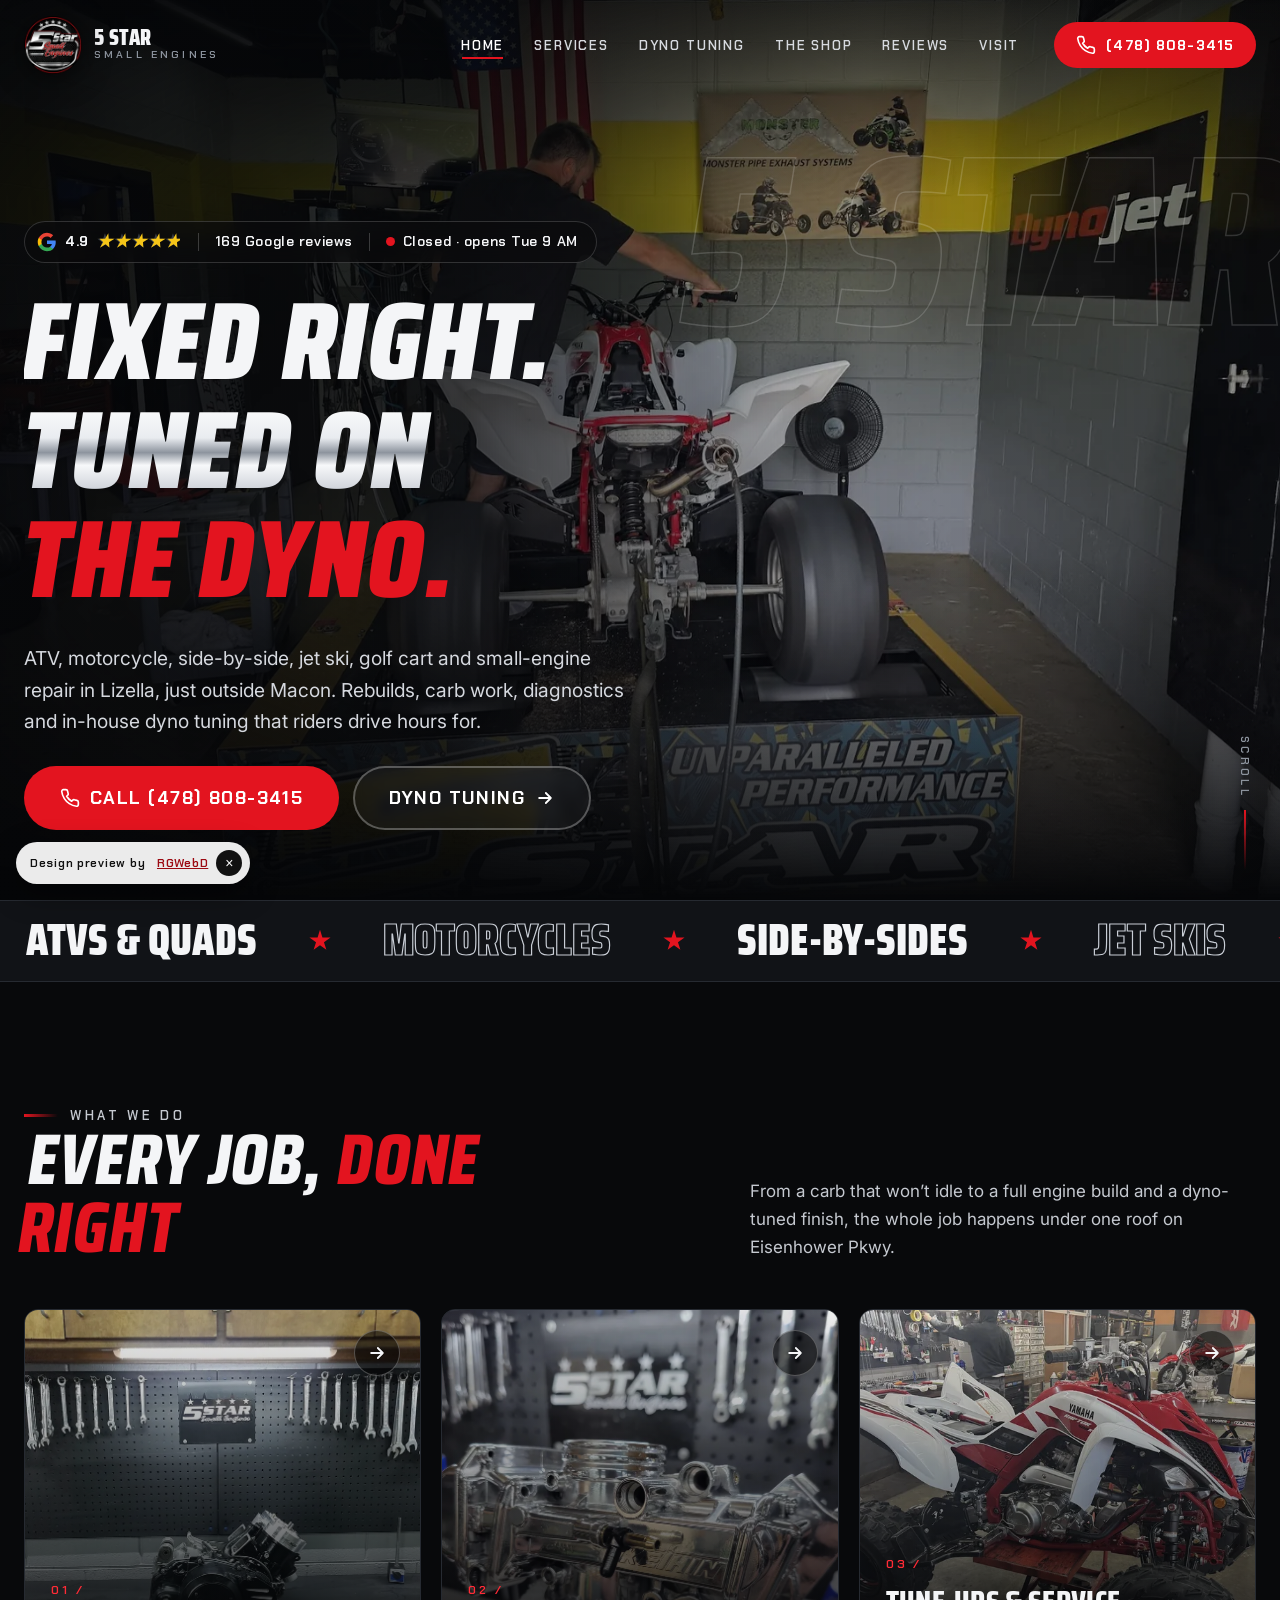
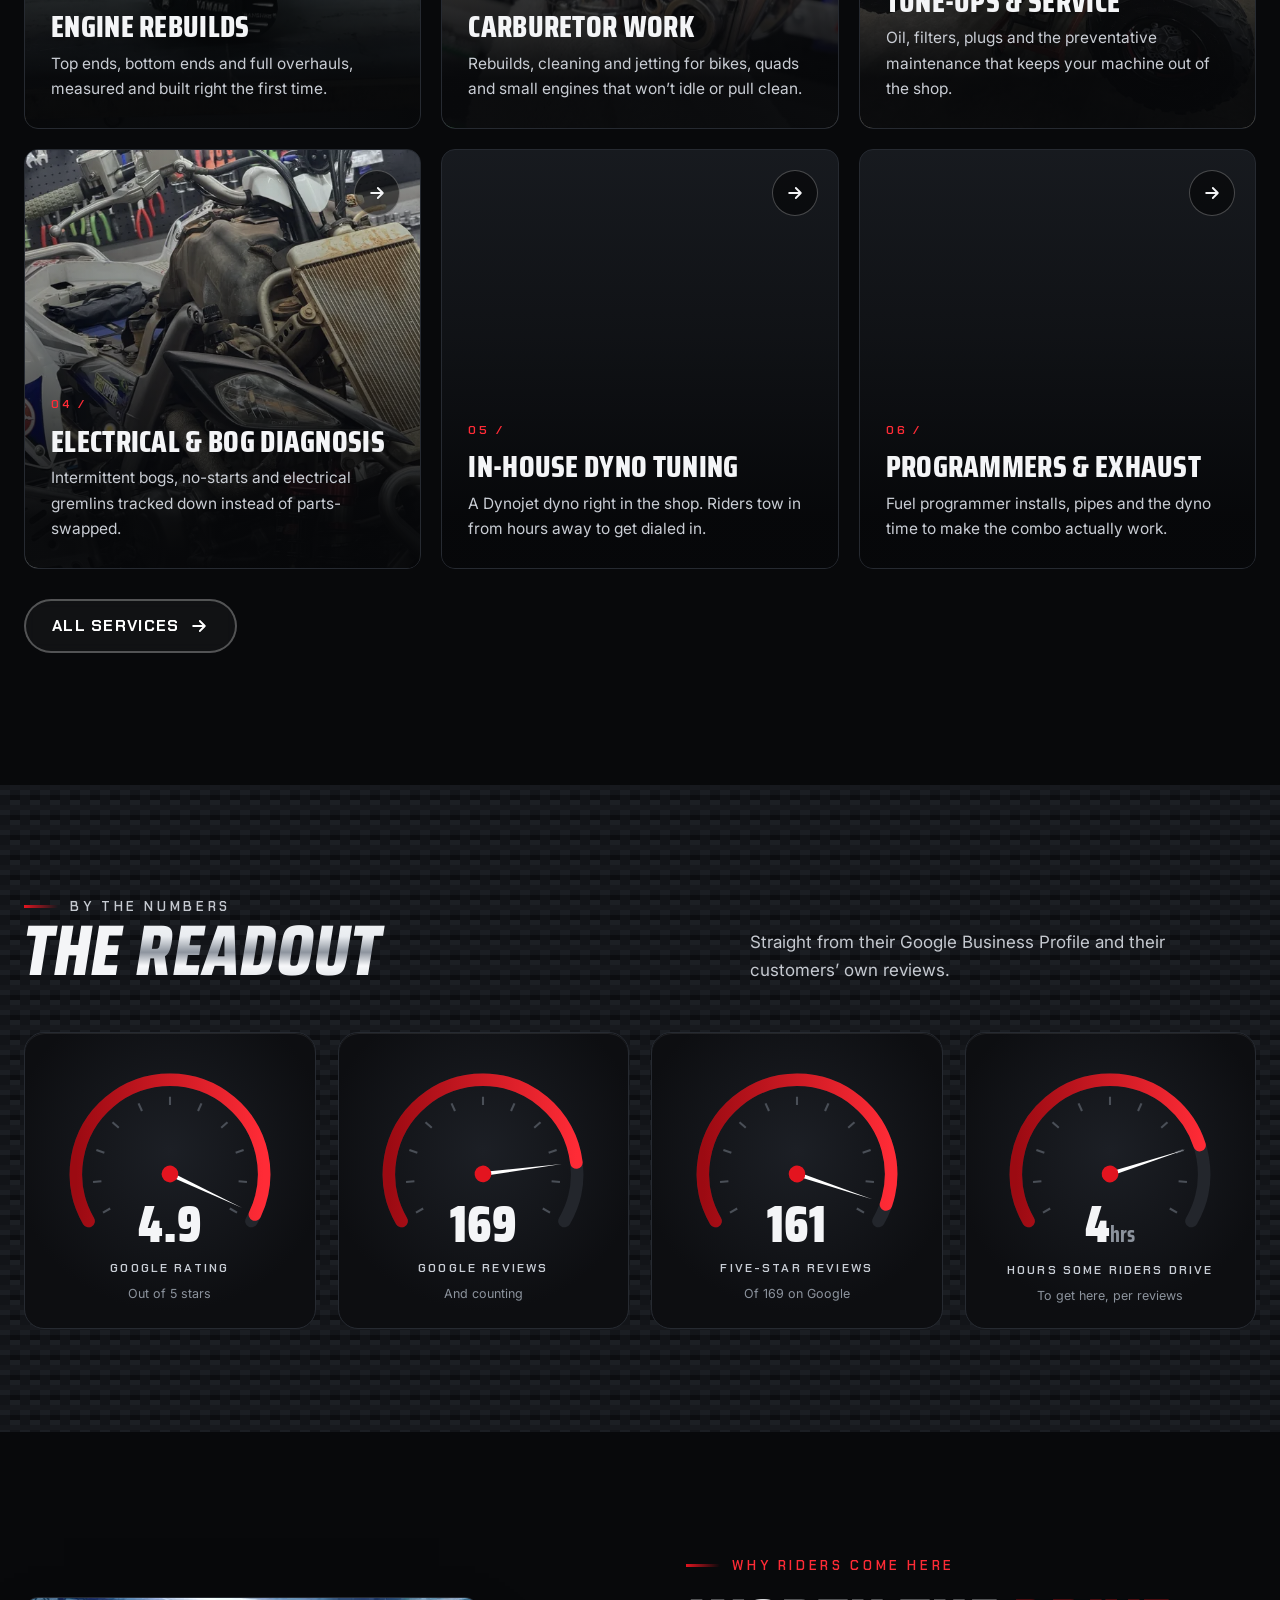
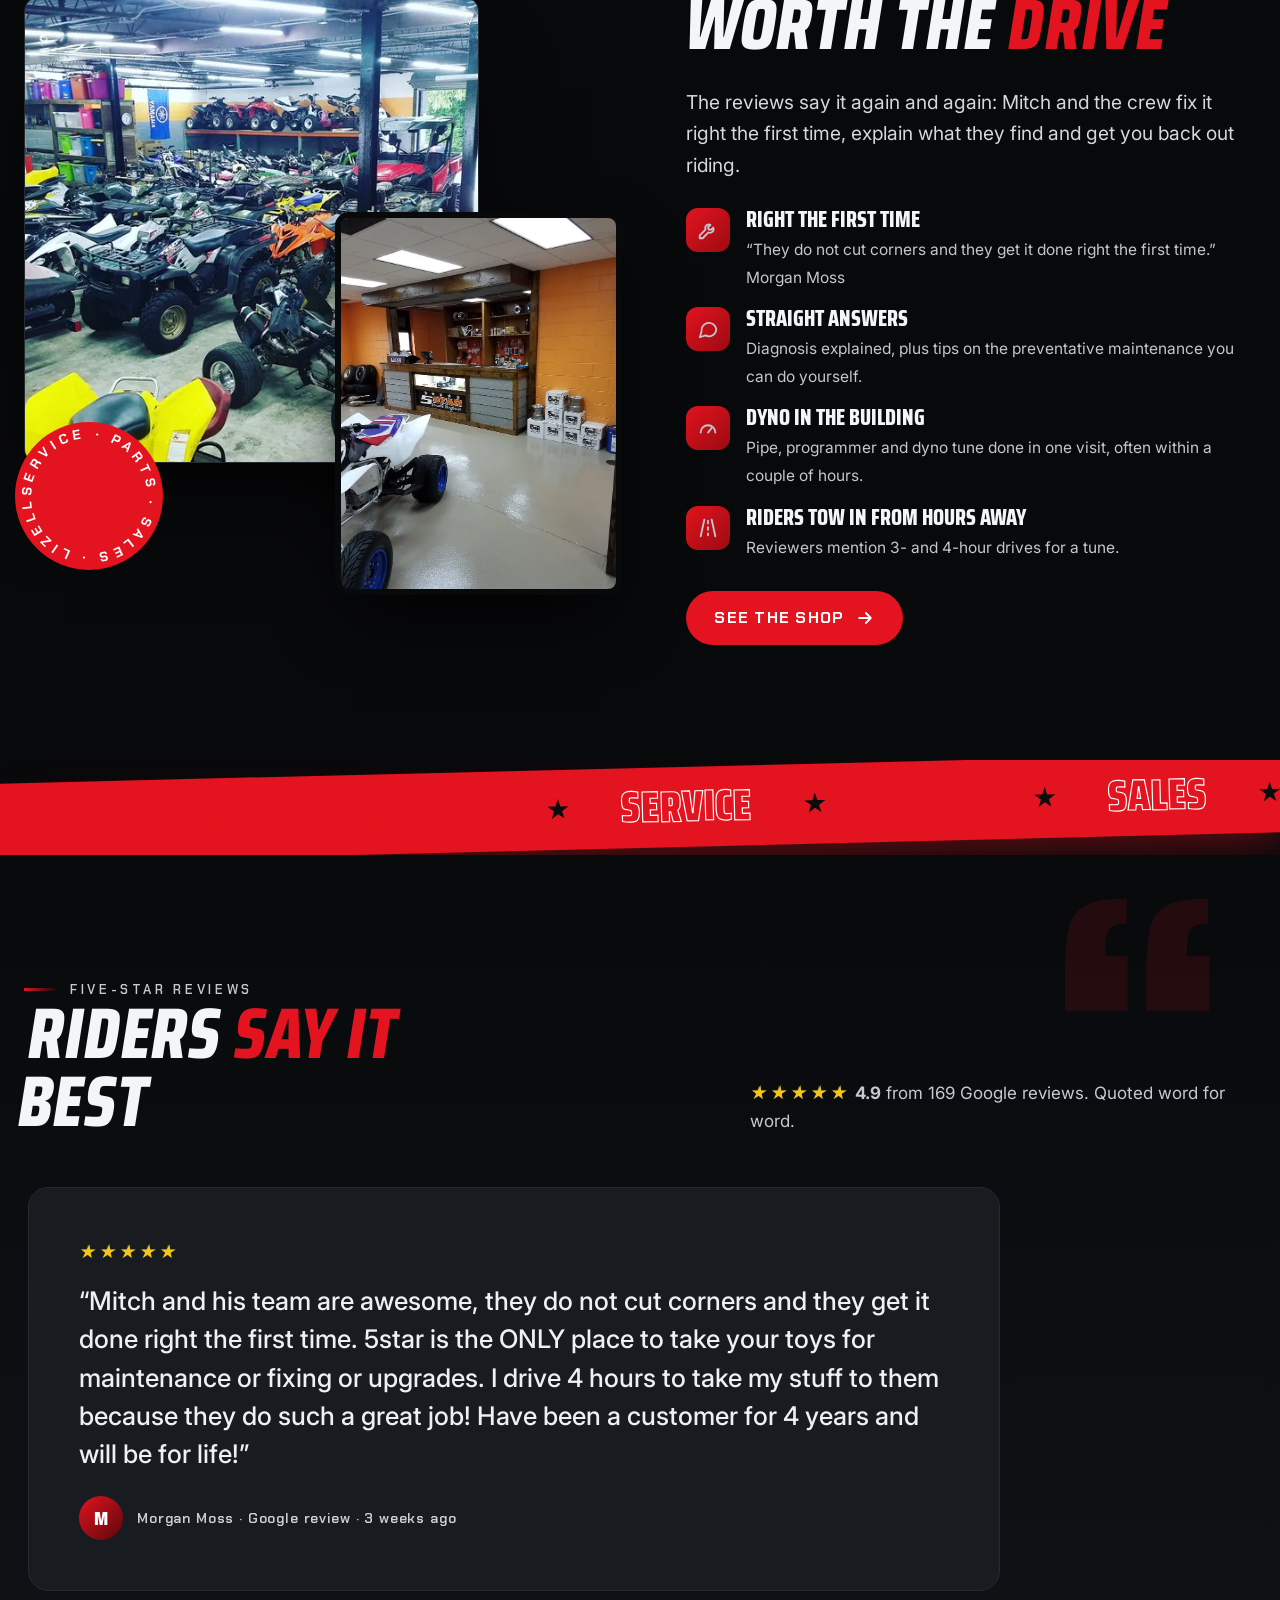
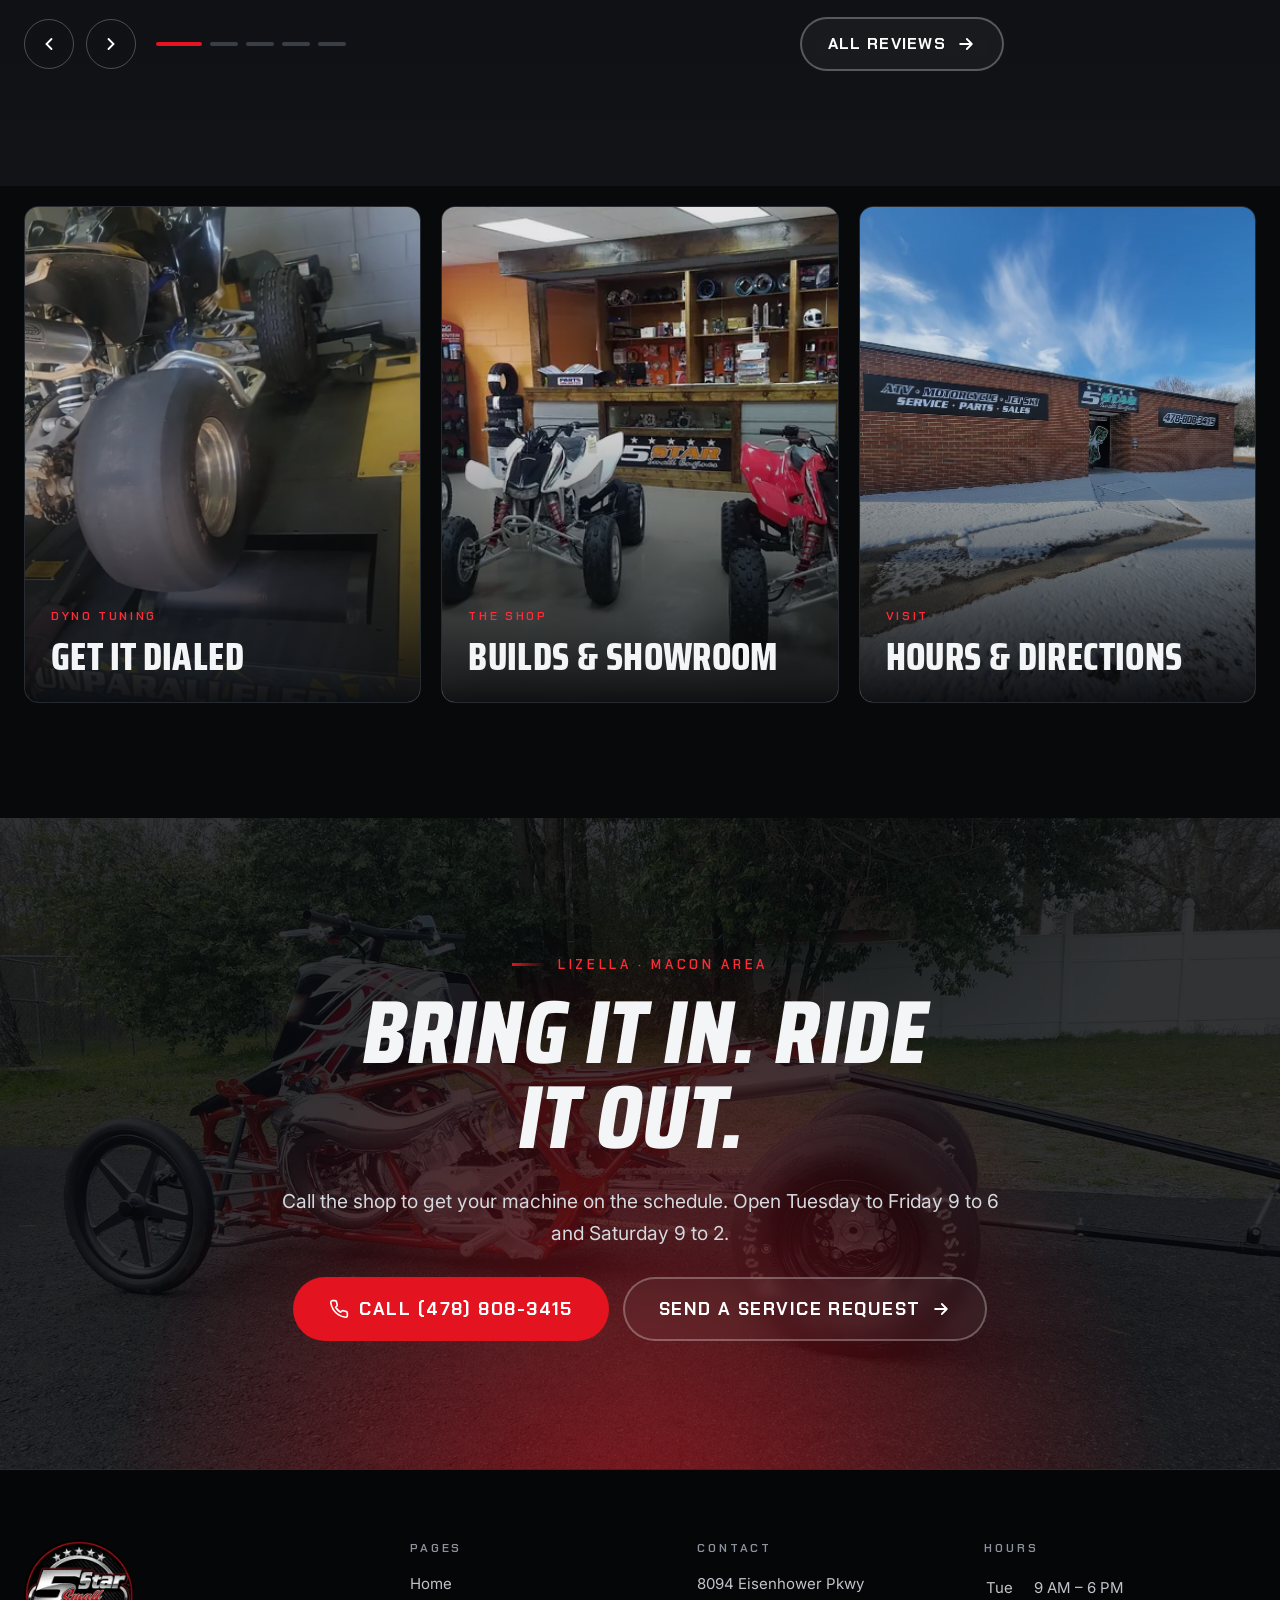
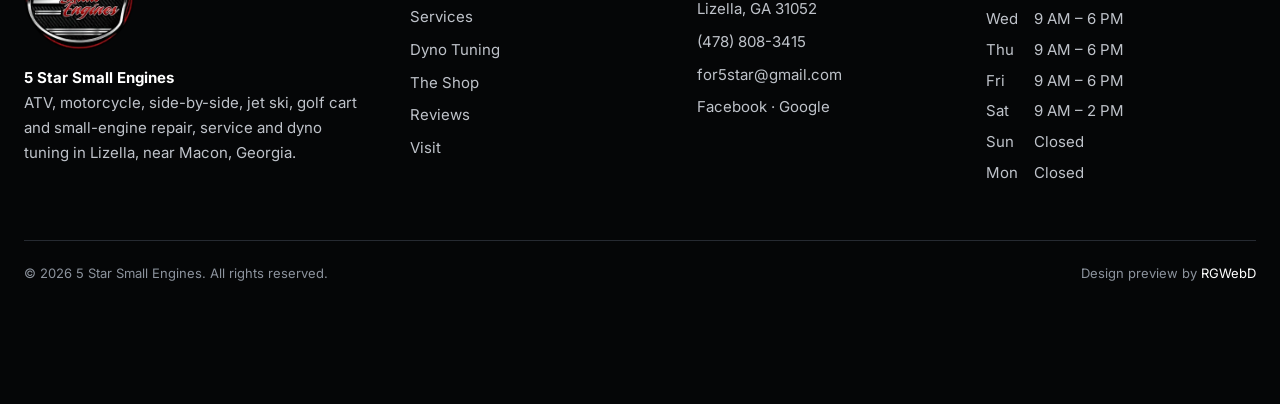
==== index.html @ c1c32bd0 "5 Star Small Engines demo: first build" ====
<!doctype html><html lang="en"><head><meta charset="utf-8"><meta name="viewport" content="width=device-width,initial-scale=1,viewport-fit=cover">
<title>5 Star Small Engines | ATV, Motorcycle &amp; Small Engine Repair + Dyno Tuning in Lizella, GA</title><meta name="description" content="ATV, motorcycle, side-by-side, jet ski, golf cart and small-engine repair near Macon, GA. In-house dyno tuning. 4.9★ from 169 Google reviews. Call (478) 808-3415."><link rel="canonical" href="https://rgwebd.github.io/5starsmallengines/"><meta name="robots" content="index,follow">
<meta name="theme-color" content="#08090b"><link rel="icon" href="favicon.ico" sizes="any"><link rel="icon" type="image/png" sizes="32x32" href="assets/brand/logo-32.png"><link rel="apple-touch-icon" href="apple-touch-icon.png">
<meta property="og:type" content="website"><meta property="og:site_name" content="5 Star Small Engines"><meta property="og:title" content="5 Star Small Engines | ATV, Motorcycle &amp; Small Engine Repair + Dyno Tuning in Lizella, GA"><meta property="og:description" content="ATV, motorcycle, side-by-side, jet ski, golf cart and small-engine repair near Macon, GA. In-house dyno tuning. 4.9★ from 169 Google reviews. Call (478) 808-3415."><meta property="og:url" content="https://rgwebd.github.io/5starsmallengines/"><meta property="og:image" content="https://rgwebd.github.io/5starsmallengines/assets/og-image.jpg"><meta property="og:image:width" content="1200"><meta property="og:image:height" content="630"><meta property="og:locale" content="en_US">
<meta name="twitter:card" content="summary_large_image"><meta name="twitter:title" content="5 Star Small Engines | ATV, Motorcycle &amp; Small Engine Repair + Dyno Tuning in Lizella, GA"><meta name="twitter:description" content="ATV, motorcycle, side-by-side, jet ski, golf cart and small-engine repair near Macon, GA. In-house dyno tuning. 4.9★ from 169 Google reviews. Call (478) 808-3415."><meta name="twitter:image" content="https://rgwebd.github.io/5starsmallengines/assets/og-image.jpg">
<meta name="geo.region" content="US-GA"><meta name="geo.placename" content="Lizella"><meta name="geo.position" content="32.8052674;-83.8162097">
<link rel="preconnect" href="https://fonts.googleapis.com"><link rel="preconnect" href="https://fonts.gstatic.com" crossorigin>
<link href="https://fonts.googleapis.com/css2?family=Chakra+Petch:wght@500;600;700&family=Inter:wght@400;500;600&family=Saira+Condensed:wght@600;700;800;900&display=swap" rel="stylesheet">
<link rel="stylesheet" href="assets/styles.css"><script type="application/ld+json">{"@context": "https://schema.org", "@type": ["MotorcycleRepair", "AutoRepair"], "@id": "https://rgwebd.github.io/5starsmallengines/#business", "name": "5 Star Small Engines", "url": "https://rgwebd.github.io/5starsmallengines/", "image": ["https://rgwebd.github.io/5starsmallengines/assets/img/g05-1600.webp", "https://rgwebd.github.io/5starsmallengines/assets/img/g09-1600.webp"], "logo": "https://rgwebd.github.io/5starsmallengines/assets/brand/logo-512.png", "description": "ATV, motorcycle, side-by-side, jet ski, golf cart, mower and handheld small-engine repair shop in Lizella, GA near Macon, with an in-house dyno for tuning.", "telephone": "+1-478-808-3415", "email": "for5star@gmail.com", "address": {"@type": "PostalAddress", "streetAddress": "8094 Eisenhower Pkwy", "addressLocality": "Lizella", "addressRegion": "GA", "postalCode": "31052", "addressCountry": "US"}, "geo": {"@type": "GeoCoordinates", "latitude": 32.8052674, "longitude": -83.8162097}, "hasMap": "https://maps.google.com/?cid=8058230847359779966", "openingHoursSpecification": [{"@type": "OpeningHoursSpecification", "dayOfWeek": ["Tuesday", "Wednesday", "Thursday", "Friday"], "opens": "09:00", "closes": "18:00"}, {"@type": "OpeningHoursSpecification", "dayOfWeek": "Saturday", "opens": "09:00", "closes": "14:00"}], "sameAs": ["https://www.facebook.com/5StarSmallEngines", "https://maps.google.com/?cid=8058230847359779966"], "paymentAccepted": "Credit card, debit card, NFC mobile payments", "areaServed": [{"@type": "City", "name": "Lizella, GA"}, {"@type": "City", "name": "Macon, GA"}], "amenityFeature": [{"@type": "LocationFeatureSpecification", "name": "Wheelchair-accessible entrance", "value": true}, {"@type": "LocationFeatureSpecification", "name": "Wheelchair-accessible parking", "value": true}, {"@type": "LocationFeatureSpecification", "name": "Restroom", "value": true}], "aggregateRating": {"@type": "AggregateRating", "ratingValue": 4.9, "reviewCount": 169, "bestRating": 5, "worstRating": 1}, "knowsAbout": ["ATV repair", "Motorcycle repair", "Dyno tuning", "Carburetor rebuilds", "Engine rebuilds", "Fuel programmer installs", "Exhaust installs", "Jet ski repair", "Golf cart repair", "Small engine repair"], "review": [{"@type": "Review", "author": {"@type": "Person", "name": "Morgan Moss"}, "reviewRating": {"@type": "Rating", "ratingValue": 5, "bestRating": 5}, "reviewBody": "Mitch and his team are awesome, they do not cut corners and they get it done right the first time. 5star is the ONLY place to take your toys for maintenance or fixing or upgrades. I drive 4 hours to take my stuff to them because they do such a great job! Have been a customer for 4 years and will be for life!", "publisher": {"@type": "Organization", "name": "Google"}}, {"@type": "Review", "author": {"@type": "Person", "name": "Dominque Riley"}, "reviewRating": {"@type": "Rating", "ratingValue": 5, "bestRating": 5}, "reviewBody": "Mitch went above and beyond and I really appreciate him. I took my LTR450 in to be dyno tuned today. It was a 3 hr drive and well worth it. Even when he wasn't able to tune it because the bike had a problem i was unfamiliar with; he fixed the problem and then clean her up and she is riding wonderfully. Very knowledgeable and helpful!!", "publisher": {"@type": "Organization", "name": "Google"}}, {"@type": "Review", "author": {"@type": "Person", "name": "Corey Turner"}, "reviewRating": {"@type": "Rating", "ratingValue": 5, "bestRating": 5}, "reviewBody": "Hands down greatest shop with zero complaints. Customer service was great throughout the diagnosis, and even took the time to help me with understanding preventative maintenance I can do to stop future problems. Very knowledgeable and no complaints on my end. Happy to be a repeat customer in the future.", "publisher": {"@type": "Organization", "name": "Google"}}, {"@type": "Review", "author": {"@type": "Person", "name": "Brenton field"}, "reviewRating": {"@type": "Rating", "ratingValue": 5, "bestRating": 5}, "reviewBody": "Guys got me in quick. 3 employees knocked out raptor. Pipe / power commander / dyno all within couple hours. They know their stuff. Finding a good clean shop is very hard to find. These guys are your answer", "publisher": {"@type": "Organization", "name": "Google"}}, {"@type": "Review", "author": {"@type": "Person", "name": "Rayy Boatwright"}, "reviewRating": {"@type": "Rating", "ratingValue": 5, "bestRating": 5}, "reviewBody": "Mitch & his team are the guys you want to go to for all of your atv work! They are well advanced in other areas also but if you’re looking for a trusted shop to take your machine to I highly recommend checking these guys out.!!", "publisher": {"@type": "Organization", "name": "Google"}}]}</script><script type="application/ld+json">{"@context": "https://schema.org", "@type": "BreadcrumbList", "itemListElement": [{"@type": "ListItem", "position": 1, "name": "Home", "item": "https://rgwebd.github.io/5starsmallengines/"}]}</script></head><body><div class="loader" aria-hidden="true"><div><svg class="tach" viewBox="0 0 300 300" aria-hidden="true"><defs><radialGradient id="tface" cx="50%" cy="45%"><stop offset="0" stop-color="#1e2127"/><stop offset="1" stop-color="#07080a"/></radialGradient></defs><circle cx="150" cy="150" r="146" fill="url(#tface)" stroke="#3a3f47" stroke-width="3"/><circle cx="150" cy="150" r="138" fill="none" stroke="#c9ced6" stroke-opacity=".25" stroke-width="1"/><path d="M271.1 135.3 A122 122 0 0 1 255.7 211.0" fill="none" stroke="#e3141f" stroke-width="10"/><line x1="46.1" y1="210.0" x2="59.9" y2="202.0" stroke="#d9dde3" stroke-width="3"/><text x="75.5" y="198.0" text-anchor="middle">0</text><line x1="37.8" y1="192.6" x2="47.1" y2="189.0" stroke="#d9dde3" stroke-width="2"/><line x1="32.4" y1="174.0" x2="48.1" y2="170.8" stroke="#d9dde3" stroke-width="3"/><text x="65.7" y="172.2" text-anchor="middle">1</text><line x1="30.1" y1="154.8" x2="40.1" y2="154.4" stroke="#d9dde3" stroke-width="2"/><line x1="30.9" y1="135.5" x2="46.8" y2="137.5" stroke="#d9dde3" stroke-width="3"/><text x="64.6" y="144.6" text-anchor="middle">2</text><line x1="34.7" y1="116.6" x2="44.3" y2="119.4" stroke="#d9dde3" stroke-width="2"/><line x1="41.6" y1="98.6" x2="56.0" y2="105.4" stroke="#d9dde3" stroke-width="3"/><text x="72.3" y="118.1" text-anchor="middle">3</text><line x1="51.2" y1="81.8" x2="59.5" y2="87.5" stroke="#d9dde3" stroke-width="2"/><line x1="63.5" y1="66.9" x2="75.0" y2="78.0" stroke="#d9dde3" stroke-width="3"/><text x="88.0" y="95.4" text-anchor="middle">4</text><line x1="77.9" y1="54.1" x2="83.9" y2="62.1" stroke="#d9dde3" stroke-width="2"/><line x1="94.2" y1="43.7" x2="101.7" y2="57.9" stroke="#d9dde3" stroke-width="3"/><text x="110.0" y="78.9" text-anchor="middle">5</text><line x1="112.0" y1="36.2" x2="115.2" y2="45.7" stroke="#d9dde3" stroke-width="2"/><line x1="130.8" y1="31.6" x2="133.3" y2="47.3" stroke="#d9dde3" stroke-width="3"/><text x="136.2" y="70.1" text-anchor="middle">6</text><line x1="150.0" y1="30.0" x2="150.0" y2="40.0" stroke="#d9dde3" stroke-width="2"/><line x1="169.2" y1="31.6" x2="166.7" y2="47.3" stroke="#d9dde3" stroke-width="3"/><text x="163.8" y="70.1" text-anchor="middle">7</text><line x1="188.0" y1="36.2" x2="184.8" y2="45.7" stroke="#d9dde3" stroke-width="2"/><line x1="205.8" y1="43.7" x2="198.3" y2="57.9" stroke="#d9dde3" stroke-width="3"/><text x="190.0" y="78.9" text-anchor="middle">8</text><line x1="222.1" y1="54.1" x2="216.1" y2="62.1" stroke="#d9dde3" stroke-width="2"/><line x1="236.5" y1="66.9" x2="225.0" y2="78.0" stroke="#d9dde3" stroke-width="3"/><text x="212.0" y="95.4" text-anchor="middle">9</text><line x1="248.8" y1="81.8" x2="240.5" y2="87.5" stroke="#d9dde3" stroke-width="2"/><line x1="258.4" y1="98.6" x2="244.0" y2="105.4" stroke="#d9dde3" stroke-width="3"/><text x="227.7" y="118.1" text-anchor="middle">10</text><line x1="265.3" y1="116.6" x2="255.7" y2="119.4" stroke="#d9dde3" stroke-width="2"/><line x1="269.1" y1="135.5" x2="253.2" y2="137.5" stroke="#ff2b36" stroke-width="3"/><text x="235.4" y="144.6" text-anchor="middle" style="fill:#ff2b36">11</text><line x1="269.9" y1="154.8" x2="259.9" y2="154.4" stroke="#ff2b36" stroke-width="2"/><line x1="267.6" y1="174.0" x2="251.9" y2="170.8" stroke="#ff2b36" stroke-width="3"/><text x="234.3" y="172.2" text-anchor="middle" style="fill:#ff2b36">12</text><line x1="262.2" y1="192.6" x2="252.9" y2="189.0" stroke="#ff2b36" stroke-width="2"/><line x1="253.9" y1="210.0" x2="240.1" y2="202.0" stroke="#ff2b36" stroke-width="3"/><text x="224.5" y="198.0" text-anchor="middle" style="fill:#ff2b36">13</text><text x="150" y="208" text-anchor="middle" style="font-size:11px;letter-spacing:3px;fill:#8c939d">RPM ×1000</text><g class="ndl"><path d="M147 160 L150 40 L153 160 Z" fill="#ff2b36"/><circle cx="150" cy="150" r="14" fill="#16181c" stroke="#c9ced6" stroke-width="2"/><circle cx="150" cy="150" r="4" fill="#ff2b36"/></g></svg><div class="stars"><i></i><i></i><i></i><i></i><i></i></div><p>Warming up</p></div></div><svg width="0" height="0" style="position:absolute" aria-hidden="true"><defs><linearGradient id="gred" x1="0" x2="1"><stop offset="0" stop-color="#9c0a12"/><stop offset="1" stop-color="#ff2b36"/></linearGradient></defs></svg><a class="skip" href="#main">Skip to content</a><div class="progress" aria-hidden="true"></div>
<header class="hdr"><div class="wrap"><a class="brand" href="index.html" aria-label="5 Star Small Engines home"><img src="assets/brand/logo-256.webp" width="256" height="256" alt="5 Star Small Engines logo"><b>5 Star<small>Small Engines</small></b></a>
<nav class="nav" aria-label="Main"><a href="index.html" aria-current=page>Home</a><a href="services.html">Services</a><a href="dyno.html">Dyno Tuning</a><a href="shop.html">The Shop</a><a href="reviews.html">Reviews</a><a href="visit.html">Visit</a></nav><a class="btn hcall mag" href="tel:+14788083415"><svg viewBox="0 0 24 24" fill="none" stroke="currentColor" stroke-width="2" stroke-linecap="round" stroke-linejoin="round" aria-hidden="true"><path d="M22 16.9v3a2 2 0 0 1-2.2 2 19.8 19.8 0 0 1-8.6-3.1 19.5 19.5 0 0 1-6-6A19.8 19.8 0 0 1 2.1 4.2 2 2 0 0 1 4.1 2h3a2 2 0 0 1 2 1.7c.1 1 .4 1.9.7 2.8a2 2 0 0 1-.5 2.1L8 9.9a16 16 0 0 0 6 6l1.3-1.3a2 2 0 0 1 2.1-.4c.9.3 1.8.6 2.8.7a2 2 0 0 1 1.7 2z"/></svg><span>(478) 808-3415</span></a>
<button class="burger" type="button" aria-label="Menu" aria-expanded="false" aria-controls="mnav"><span></span></button></div></header>
<nav class="mnav" id="mnav" aria-label="Mobile"><a class="l" href="index.html" aria-current=page>Home</a><a class="l" href="services.html">Services</a><a class="l" href="dyno.html">Dyno Tuning</a><a class="l" href="shop.html">The Shop</a><a class="l" href="reviews.html">Reviews</a><a class="l" href="visit.html">Visit</a><div class="ctas"><a class="btn mag " href="tel:+14788083415"><svg viewBox="0 0 24 24" fill="none" stroke="currentColor" stroke-width="2" stroke-linecap="round" stroke-linejoin="round" aria-hidden="true"><path d="M22 16.9v3a2 2 0 0 1-2.2 2 19.8 19.8 0 0 1-8.6-3.1 19.5 19.5 0 0 1-6-6A19.8 19.8 0 0 1 2.1 4.2 2 2 0 0 1 4.1 2h3a2 2 0 0 1 2 1.7c.1 1 .4 1.9.7 2.8a2 2 0 0 1-.5 2.1L8 9.9a16 16 0 0 0 6 6l1.3-1.3a2 2 0 0 1 2.1-.4c.9.3 1.8.6 2.8.7a2 2 0 0 1 1.7 2z"/></svg><span>Call (478) 808-3415</span></a><a class="btn ghost" href="https://www.google.com/maps/dir/?api=1&destination=5+Star+Small+Engines%2C+8094+Eisenhower+Pkwy%2C+Lizella%2C+GA+31052" target="_blank" rel="noopener"><svg viewBox="0 0 24 24" fill="none" stroke="currentColor" stroke-width="2" stroke-linecap="round" stroke-linejoin="round" aria-hidden="true"><path d="M12 22s7-6.2 7-12a7 7 0 0 0-14 0c0 5.8 7 12 7 12z"/><circle cx="12" cy="10" r="2.6"/></svg><span>Directions</span></a></div></nav><main id="main"><section class="hero"><div class="bg"><img src="assets/img/g05-1600.webp" srcset="assets/img/g05-800.webp 800w, assets/img/g05-1600.webp 1600w" sizes="100vw" width="1600" height="1200" alt="A tech strapping a red and white quad onto the 5 Star branded dyno" fetchpriority="high" decoding="async" ></div><div class="streaks" aria-hidden="true"><i></i><i></i><i></i></div>
<div class="outline" aria-hidden="true">5 Star</div>
<div class="wrap"><div class="trust fade"><span class="g"><svg viewBox="0 0 24 24" aria-hidden="true"><path fill="#4285F4" d="M22.5 12.3c0-.8-.1-1.5-.2-2.2H12v4.2h5.9a5 5 0 0 1-2.2 3.3v2.7h3.5c2.1-1.9 3.3-4.7 3.3-8z"/><path fill="#34A853" d="M12 23c3 0 5.5-1 7.3-2.7l-3.5-2.7c-1 .7-2.3 1.1-3.8 1.1-2.9 0-5.4-2-6.3-4.7H2.1v2.8A11 11 0 0 0 12 23z"/><path fill="#FBBC05" d="M5.7 14a6.6 6.6 0 0 1 0-4.2V7H2.1a11 11 0 0 0 0 9.9z"/><path fill="#EA4335" d="M12 5.4c1.6 0 3.1.6 4.3 1.7l3.1-3.1A11 11 0 0 0 2.1 7l3.6 2.8C6.6 7.3 9.1 5.4 12 5.4z"/></svg><b>4.9</b><span class="stars5 " role="img" aria-label="4.9 out of 5 stars"><i style="--w:98.0%"></i></span></span><span class="sep"></span><span>169 Google reviews</span><span class="sep"></span><span class="status" data-status><span>Checking hours…</span></span></div>
<h1><span class="ln"><span>Fixed right.</span></span><span class="ln"><span class="chrome">Tuned on</span></span><span class="ln"><span class="red">the dyno.</span></span></h1>
<p class="lead fade">ATV, motorcycle, side-by-side, jet ski, golf cart and small-engine repair in Lizella, just outside Macon. Rebuilds, carb work, diagnostics and in-house dyno tuning that riders drive hours for.</p>
<div class="ctas fade" style="margin-top:28px"><a class="btn mag xl" href="tel:+14788083415"><svg viewBox="0 0 24 24" fill="none" stroke="currentColor" stroke-width="2" stroke-linecap="round" stroke-linejoin="round" aria-hidden="true"><path d="M22 16.9v3a2 2 0 0 1-2.2 2 19.8 19.8 0 0 1-8.6-3.1 19.5 19.5 0 0 1-6-6A19.8 19.8 0 0 1 2.1 4.2 2 2 0 0 1 4.1 2h3a2 2 0 0 1 2 1.7c.1 1 .4 1.9.7 2.8a2 2 0 0 1-.5 2.1L8 9.9a16 16 0 0 0 6 6l1.3-1.3a2 2 0 0 1 2.1-.4c.9.3 1.8.6 2.8.7a2 2 0 0 1 1.7 2z"/></svg><span>Call (478) 808-3415</span></a><a class="btn ghost xl mag" href="dyno.html"><span>Dyno tuning</span><svg viewBox="0 0 24 24" fill="none" stroke="currentColor" stroke-width="2.2" stroke-linecap="round" stroke-linejoin="round" aria-hidden="true"><path d="M5 12h14M13 6l6 6-6 6"/></svg></a></div></div>
<div class="scrollcue" aria-hidden="true">Scroll</div></section>
<div class="marq" aria-hidden="true"><div class="track"><span>ATVs & Quads</span><span>Motorcycles</span><span>Side-by-sides</span><span>Jet Skis</span><span>Golf Carts</span><span>Mowers</span><span>Handhelds</span><span>Dyno Tuning</span><span>ATVs & Quads</span><span>Motorcycles</span><span>Side-by-sides</span><span>Jet Skis</span><span>Golf Carts</span><span>Mowers</span><span>Handhelds</span><span>Dyno Tuning</span></div></div>
<section class="sec"><div class="wrap"><div class="shead"><div><p class="kicker">What we do</p><h2><span class="slant">Every job, <span class="red">done right</span></span></h2></div><p>From a carb that won’t idle to a full engine build and a dyno-tuned finish, the whole job happens under one roof on Eisenhower Pkwy.</p></div>
<div class="scards"><a class="scard" href="services.html#rebuilds" data-r><div class="ph"><img src="assets/img/g13-1600.webp" srcset="assets/img/g13-800.webp 800w, assets/img/g13-1600.webp 1500w" sizes="(max-width:620px) 100vw, (max-width:980px) 50vw, 33vw" width="1500" height="2000" alt="A Yamaha engine on the bench under the 5 Star tool wall" loading="lazy" decoding="async" ></div><span class="go"><svg viewBox="0 0 24 24" fill="none" stroke="currentColor" stroke-width="2.2" stroke-linecap="round" stroke-linejoin="round" aria-hidden="true"><path d="M5 12h14M13 6l6 6-6 6"/></svg></span>
<div class="tx"><span class="num">01 /</span><h3>Engine rebuilds</h3><p>Top ends, bottom ends and full overhauls, measured and built right the first time.</p></div></a><a class="scard" href="services.html#carbs" data-r><div class="ph"><img src="assets/img/g12-1600.webp" srcset="assets/img/g12-800.webp 800w, assets/img/g12-1600.webp 1500w" sizes="(max-width:620px) 100vw, (max-width:980px) 50vw, 33vw" width="1500" height="2000" alt="A freshly polished carburetor held up in front of the 5 Star tool wall" loading="lazy" decoding="async" ></div><span class="go"><svg viewBox="0 0 24 24" fill="none" stroke="currentColor" stroke-width="2.2" stroke-linecap="round" stroke-linejoin="round" aria-hidden="true"><path d="M5 12h14M13 6l6 6-6 6"/></svg></span>
<div class="tx"><span class="num">02 /</span><h3>Carburetor work</h3><p>Rebuilds, cleaning and jetting for bikes, quads and small engines that won’t idle or pull clean.</p></div></a><a class="scard" href="services.html#tune-ups" data-r><div class="ph"><img src="assets/img/g07-1600.webp" srcset="assets/img/g07-800.webp 800w, assets/img/g07-1600.webp 1600w" sizes="(max-width:620px) 100vw, (max-width:980px) 50vw, 33vw" width="1600" height="1200" alt="Red and white Yamaha Raptor up on a lift" loading="lazy" decoding="async" ></div><span class="go"><svg viewBox="0 0 24 24" fill="none" stroke="currentColor" stroke-width="2.2" stroke-linecap="round" stroke-linejoin="round" aria-hidden="true"><path d="M5 12h14M13 6l6 6-6 6"/></svg></span>
<div class="tx"><span class="num">03 /</span><h3>Tune-ups & service</h3><p>Oil, filters, plugs and the preventative maintenance that keeps your machine out of the shop.</p></div></a><a class="scard" href="services.html#diagnosis" data-r><div class="ph"><img src="assets/img/g28-1600.webp" srcset="assets/img/g28-800.webp 800w, assets/img/g28-1600.webp 1600w" sizes="(max-width:620px) 100vw, (max-width:980px) 50vw, 33vw" width="1600" height="1200" alt="Yamaha quad stripped down for engine and electrical work" loading="lazy" decoding="async" ></div><span class="go"><svg viewBox="0 0 24 24" fill="none" stroke="currentColor" stroke-width="2.2" stroke-linecap="round" stroke-linejoin="round" aria-hidden="true"><path d="M5 12h14M13 6l6 6-6 6"/></svg></span>
<div class="tx"><span class="num">04 /</span><h3>Electrical & bog diagnosis</h3><p>Intermittent bogs, no-starts and electrical gremlins tracked down instead of parts-swapped.</p></div></a><a class="scard" href="dyno.html" data-r><div class="ph"><img src="assets/img/g23-1600.webp" srcset="assets/img/g23-800.webp 800w, assets/img/g23-1600.webp 1600w" sizes="(max-width:620px) 100vw, (max-width:980px) 50vw, 33vw" width="1600" height="1200" alt="Blue Yamaha race quad strapped down on the Dynojet dyno" loading="lazy" decoding="async" ></div><span class="go"><svg viewBox="0 0 24 24" fill="none" stroke="currentColor" stroke-width="2.2" stroke-linecap="round" stroke-linejoin="round" aria-hidden="true"><path d="M5 12h14M13 6l6 6-6 6"/></svg></span>
<div class="tx"><span class="num">05 /</span><h3>In-house dyno tuning</h3><p>A Dynojet dyno right in the shop. Riders tow in from hours away to get dialed in.</p></div></a><a class="scard" href="services.html#performance" data-r><div class="ph"><img src="assets/img/g08-1600.webp" srcset="assets/img/g08-800.webp 800w, assets/img/g08-1600.webp 1600w" sizes="(max-width:620px) 100vw, (max-width:980px) 50vw, 33vw" width="1600" height="1600" alt="Cylinder, gasket kit and performance parts laid out on the bench" loading="lazy" decoding="async" ></div><span class="go"><svg viewBox="0 0 24 24" fill="none" stroke="currentColor" stroke-width="2.2" stroke-linecap="round" stroke-linejoin="round" aria-hidden="true"><path d="M5 12h14M13 6l6 6-6 6"/></svg></span>
<div class="tx"><span class="num">06 /</span><h3>Programmers & exhaust</h3><p>Fuel programmer installs, pipes and the dyno time to make the combo actually work.</p></div></a></div><p style="margin-top:30px"><a class="btn ghost mag" href="services.html"><span>All services</span><svg viewBox="0 0 24 24" fill="none" stroke="currentColor" stroke-width="2.2" stroke-linecap="round" stroke-linejoin="round" aria-hidden="true"><path d="M5 12h14M13 6l6 6-6 6"/></svg></a></p></div></section>
<section class="sec carbon" style="padding-block:clamp(70px,8vw,110px)"><div class="wrap"><div class="shead"><div><p class="kicker">By the numbers</p><h2><span class="slant">The <span class="chrome">readout</span></span></h2></div><p>Straight from their Google Business Profile and their customers’ own reviews.</p></div>
<div class="gauges"><div class="gauge" data-r><svg viewBox="0 0 220 190" aria-hidden="true"><path class="trk" d="M32.1 155.0 A90 90 0 1 1 187.9 155.0"/><path class="val" d="M32.1 155.0 A90 90 0 1 1 187.9 155.0" stroke-dasharray="377.0" stroke-dashoffset="377.0" data-len="377.0" data-frac="0.9800"/><line class="tick" x1="45.9" y1="147.0" x2="52.8" y2="143.0"/><line class="tick" x1="36.4" y1="117.7" x2="44.4" y2="116.9"/><line class="tick" x1="39.6" y1="87.1" x2="47.2" y2="89.6"/><line class="tick" x1="55.0" y1="60.5" x2="61.0" y2="65.8"/><line class="tick" x1="79.9" y1="42.4" x2="83.2" y2="49.7"/><line class="tick" x1="110.0" y1="36.0" x2="110.0" y2="44.0"/><line class="tick" x1="140.1" y1="42.4" x2="136.8" y2="49.7"/><line class="tick" x1="165.0" y1="60.5" x2="159.0" y2="65.8"/><line class="tick" x1="180.4" y1="87.1" x2="172.8" y2="89.6"/><line class="tick" x1="183.6" y1="117.7" x2="175.6" y2="116.9"/><line class="tick" x1="174.1" y1="147.0" x2="167.2" y2="143.0"/><g class="ndl" data-deg="115.2" style="transform:rotate(-120deg)"><path d="M108 110 L110 34 L112 110Z" fill="#fff"/><circle cx="110" cy="110" r="8" fill="#e3141f"/></g></svg><div class="read" data-count="4.9" data-dec="1"><b>4.9</b></div><div class="lab">Google rating</div><div class="src">Out of 5 stars</div></div><div class="gauge" data-r><svg viewBox="0 0 220 190" aria-hidden="true"><path class="trk" d="M32.1 155.0 A90 90 0 1 1 187.9 155.0"/><path class="val" d="M32.1 155.0 A90 90 0 1 1 187.9 155.0" stroke-dasharray="377.0" stroke-dashoffset="377.0" data-len="377.0" data-frac="0.8450"/><line class="tick" x1="45.9" y1="147.0" x2="52.8" y2="143.0"/><line class="tick" x1="36.4" y1="117.7" x2="44.4" y2="116.9"/><line class="tick" x1="39.6" y1="87.1" x2="47.2" y2="89.6"/><line class="tick" x1="55.0" y1="60.5" x2="61.0" y2="65.8"/><line class="tick" x1="79.9" y1="42.4" x2="83.2" y2="49.7"/><line class="tick" x1="110.0" y1="36.0" x2="110.0" y2="44.0"/><line class="tick" x1="140.1" y1="42.4" x2="136.8" y2="49.7"/><line class="tick" x1="165.0" y1="60.5" x2="159.0" y2="65.8"/><line class="tick" x1="180.4" y1="87.1" x2="172.8" y2="89.6"/><line class="tick" x1="183.6" y1="117.7" x2="175.6" y2="116.9"/><line class="tick" x1="174.1" y1="147.0" x2="167.2" y2="143.0"/><g class="ndl" data-deg="82.8" style="transform:rotate(-120deg)"><path d="M108 110 L110 34 L112 110Z" fill="#fff"/><circle cx="110" cy="110" r="8" fill="#e3141f"/></g></svg><div class="read" data-count="169" data-dec="0"><b>169</b></div><div class="lab">Google reviews</div><div class="src">And counting</div></div><div class="gauge" data-r><svg viewBox="0 0 220 190" aria-hidden="true"><path class="trk" d="M32.1 155.0 A90 90 0 1 1 187.9 155.0"/><path class="val" d="M32.1 155.0 A90 90 0 1 1 187.9 155.0" stroke-dasharray="377.0" stroke-dashoffset="377.0" data-len="377.0" data-frac="0.9527"/><line class="tick" x1="45.9" y1="147.0" x2="52.8" y2="143.0"/><line class="tick" x1="36.4" y1="117.7" x2="44.4" y2="116.9"/><line class="tick" x1="39.6" y1="87.1" x2="47.2" y2="89.6"/><line class="tick" x1="55.0" y1="60.5" x2="61.0" y2="65.8"/><line class="tick" x1="79.9" y1="42.4" x2="83.2" y2="49.7"/><line class="tick" x1="110.0" y1="36.0" x2="110.0" y2="44.0"/><line class="tick" x1="140.1" y1="42.4" x2="136.8" y2="49.7"/><line class="tick" x1="165.0" y1="60.5" x2="159.0" y2="65.8"/><line class="tick" x1="180.4" y1="87.1" x2="172.8" y2="89.6"/><line class="tick" x1="183.6" y1="117.7" x2="175.6" y2="116.9"/><line class="tick" x1="174.1" y1="147.0" x2="167.2" y2="143.0"/><g class="ndl" data-deg="108.6" style="transform:rotate(-120deg)"><path d="M108 110 L110 34 L112 110Z" fill="#fff"/><circle cx="110" cy="110" r="8" fill="#e3141f"/></g></svg><div class="read" data-count="161" data-dec="0"><b>161</b></div><div class="lab">Five-star reviews</div><div class="src">Of 169 on Google</div></div><div class="gauge" data-r><svg viewBox="0 0 220 190" aria-hidden="true"><path class="trk" d="M32.1 155.0 A90 90 0 1 1 187.9 155.0"/><path class="val" d="M32.1 155.0 A90 90 0 1 1 187.9 155.0" stroke-dasharray="377.0" stroke-dashoffset="377.0" data-len="377.0" data-frac="0.8000"/><line class="tick" x1="45.9" y1="147.0" x2="52.8" y2="143.0"/><line class="tick" x1="36.4" y1="117.7" x2="44.4" y2="116.9"/><line class="tick" x1="39.6" y1="87.1" x2="47.2" y2="89.6"/><line class="tick" x1="55.0" y1="60.5" x2="61.0" y2="65.8"/><line class="tick" x1="79.9" y1="42.4" x2="83.2" y2="49.7"/><line class="tick" x1="110.0" y1="36.0" x2="110.0" y2="44.0"/><line class="tick" x1="140.1" y1="42.4" x2="136.8" y2="49.7"/><line class="tick" x1="165.0" y1="60.5" x2="159.0" y2="65.8"/><line class="tick" x1="180.4" y1="87.1" x2="172.8" y2="89.6"/><line class="tick" x1="183.6" y1="117.7" x2="175.6" y2="116.9"/><line class="tick" x1="174.1" y1="147.0" x2="167.2" y2="143.0"/><g class="ndl" data-deg="72.0" style="transform:rotate(-120deg)"><path d="M108 110 L110 34 L112 110Z" fill="#fff"/><circle cx="110" cy="110" r="8" fill="#e3141f"/></g></svg><div class="read" data-count="4" data-dec="0"><b>4</b><small>hrs</small></div><div class="lab">Hours some riders drive</div><div class="src">To get here, per reviews</div></div></div></div></section>
<section class="sec"><div class="wrap split"><div class="collage" data-r="left"><div class="pframe a"><img src="assets/img/g14-1600.webp" srcset="assets/img/g14-800.webp 800w, assets/img/g14-1600.webp 1600w" sizes="(max-width:900px) 100vw, 50vw" width="1600" height="1042" alt="Wide view of the showroom floor packed with quads and side-by-sides" loading="lazy" decoding="async" ></div><div class="pframe b"><img src="assets/img/g18-1600.webp" srcset="assets/img/g18-800.webp 800w, assets/img/g18-1600.webp 1500w" sizes="(max-width:900px) 50vw, 25vw" width="1500" height="2000" alt="The parts counter and showroom with a quad out front" loading="lazy" decoding="async" ></div>
<svg class="stamp" viewBox="0 0 150 150" aria-hidden="true"><defs><path id="circ" d="M75 75 m-58 0 a58 58 0 1 1 116 0 a58 58 0 1 1 -116 0"/></defs><circle cx="75" cy="75" r="74" fill="#e3141f"/><text><textPath href="#circ">Service · Parts · Sales · Lizella GA · </textPath></text></svg></div>
<div data-r="right"><p class="kicker">Why riders come here</p><h2><span class="slant">Worth the <span class="red">drive</span></span></h2><p class="lead">The reviews say it again and again: Mitch and the crew fix it right the first time, explain what they find and get you back out riding.</p>
<ul class="points"><li><span class="ic"><svg viewBox="0 0 24 24" fill="none" stroke="currentColor" stroke-width="2" stroke-linecap="round" stroke-linejoin="round" aria-hidden="true"><path d="M14.7 6.3a4 4 0 0 0-5.4 5.2L3 17.8V21h3.2l6.3-6.3a4 4 0 0 0 5.2-5.4l-2.6 2.6-2.4-.6-.6-2.4z"/></svg></span><div><b>Right the first time</b><span>“They do not cut corners and they get it done right the first time.” Morgan Moss</span></div></li>
<li><span class="ic"><svg viewBox="0 0 24 24" fill="none" stroke="currentColor" stroke-width="2" stroke-linecap="round" stroke-linejoin="round" aria-hidden="true"><path d="M21 12a8 8 0 0 1-11.8 7L3 21l2-6.2A8 8 0 1 1 21 12z"/></svg></span><div><b>Straight answers</b><span>Diagnosis explained, plus tips on the preventative maintenance you can do yourself.</span></div></li>
<li><span class="ic"><svg viewBox="0 0 24 24" fill="none" stroke="currentColor" stroke-width="2" stroke-linecap="round" aria-hidden="true"><path d="M4 17a8 8 0 1 1 16 0"/><path d="M12 17l4-5"/></svg></span><div><b>Dyno in the building</b><span>Pipe, programmer and dyno tune done in one visit, often within a couple of hours.</span></div></li>
<li><span class="ic"><svg viewBox="0 0 24 24" fill="none" stroke="currentColor" stroke-width="2" stroke-linecap="round" aria-hidden="true"><path d="M8 3L4 21M16 3l4 18M12 4v3M12 11v3M12 18v2"/></svg></span><div><b>Riders tow in from hours away</b><span>Reviewers mention 3- and 4-hour drives for a tune.</span></div></li></ul>
<a class="btn mag" href="shop.html"><span>See the shop</span><svg viewBox="0 0 24 24" fill="none" stroke="currentColor" stroke-width="2.2" stroke-linecap="round" stroke-linejoin="round" aria-hidden="true"><path d="M5 12h14M13 6l6 6-6 6"/></svg></a></div></div></section>
<div style="overflow:hidden;padding:14px 0"><div class="marq red" aria-hidden="true"><div class="track"><span>Unparalleled performance</span><span>Service</span><span>Parts</span><span>Sales</span><span>Dyno tuned</span><span>Unparalleled performance</span><span>Service</span><span>Parts</span><span>Sales</span><span>Dyno tuned</span><span>Unparalleled performance</span><span>Service</span><span>Parts</span><span>Sales</span><span>Dyno tuned</span><span>Unparalleled performance</span><span>Service</span><span>Parts</span><span>Sales</span><span>Dyno tuned</span></div></div></div>
<section class="sec rv"><div class="q-big" aria-hidden="true">“</div><div class="wrap"><div class="shead"><div><p class="kicker">Five-star reviews</p><h2><span class="slant">Riders <span class="red">say it</span> best</span></h2></div><p><span class="stars5 " role="img" aria-label="4.9 out of 5 stars"><i style="--w:98.0%"></i></span> <b>4.9</b> from 169 Google reviews. Quoted word for word.</p></div>
<div class="rcar" aria-roledescription="carousel" aria-label="Customer reviews"><div class="rcar-vp"><div class="rcar-track"><div class="rslide"><blockquote><span class="stars5 " role="img" aria-label="5 out of 5 stars"><i style="--w:100.0%"></i></span><p style="margin-top:16px">“Mitch and his team are awesome, they do not cut corners and they get it done right the first time. 5star is the ONLY place to take your toys for maintenance or fixing or upgrades. I drive 4 hours to take my stuff to them because they do such a great job! Have been a customer for 4 years and will be for life!”</p><footer><span class="av" aria-hidden="true">M</span><span>Morgan Moss · Google review · 3 weeks ago</span></footer></blockquote></div><div class="rslide"><blockquote><span class="stars5 " role="img" aria-label="5 out of 5 stars"><i style="--w:100.0%"></i></span><p style="margin-top:16px">“Mitch went above and beyond and I really appreciate him. I took my LTR450 in to be dyno tuned today. It was a 3 hr drive and well worth it. Even when he wasn&#x27;t able to tune it because the bike had a problem i was unfamiliar with; he fixed the problem and then clean her up and she is riding wonderfully. Very knowledgeable and helpful!!”</p><footer><span class="av" aria-hidden="true">D</span><span>Dominque Riley · Google review · 4 months ago</span></footer></blockquote></div><div class="rslide"><blockquote><span class="stars5 " role="img" aria-label="5 out of 5 stars"><i style="--w:100.0%"></i></span><p style="margin-top:16px">“Hands down greatest shop with zero complaints. Customer service was great throughout the diagnosis, and even took the time to help me with understanding preventative maintenance I can do to stop future problems. Very knowledgeable and no complaints on my end. Happy to be a repeat customer in the future.”</p><footer><span class="av" aria-hidden="true">C</span><span>Corey Turner · Google review · 3 weeks ago</span></footer></blockquote></div><div class="rslide"><blockquote><span class="stars5 " role="img" aria-label="5 out of 5 stars"><i style="--w:100.0%"></i></span><p style="margin-top:16px">“Guys got me in quick. 3 employees knocked out raptor. Pipe / power commander / dyno all within couple hours. They know their stuff. Finding a good clean shop is very hard to find. These guys are your answer”</p><footer><span class="av" aria-hidden="true">B</span><span>Brenton field · Google review · 9 months ago</span></footer></blockquote></div><div class="rslide"><blockquote><span class="stars5 " role="img" aria-label="5 out of 5 stars"><i style="--w:100.0%"></i></span><p style="margin-top:16px">“Mitch &amp; his team are the guys you want to go to for all of your atv work! They are well advanced in other areas also but if you’re looking for a trusted shop to take your machine to I highly recommend checking these guys out.!!”</p><footer><span class="av" aria-hidden="true">R</span><span>Rayy Boatwright · Google review · 4 months ago</span></footer></blockquote></div></div></div>
<div class="rctl"><button class="ar pv" type="button" aria-label="Previous review"><svg viewBox="0 0 24 24" fill="none" stroke="currentColor" stroke-width="2.2" stroke-linecap="round" aria-hidden="true"><path d="M15 6l-6 6 6 6"/></svg></button><button class="ar nx" type="button" aria-label="Next review"><svg viewBox="0 0 24 24" fill="none" stroke="currentColor" stroke-width="2.2" stroke-linecap="round" aria-hidden="true"><path d="M9 6l6 6-6 6"/></svg></button><div class="rdots"></div><a class="btn ghost" style="margin-left:auto" href="reviews.html"><span>All reviews</span><svg viewBox="0 0 24 24" fill="none" stroke="currentColor" stroke-width="2.2" stroke-linecap="round" stroke-linejoin="round" aria-hidden="true"><path d="M5 12h14M13 6l6 6-6 6"/></svg></a></div></div></div></section>
<section class="sec" style="padding-top:20px"><div class="wrap"><div class="teasers stagger">
<a class="tcard" href="dyno.html"><img src="assets/img/g21-1600.webp" srcset="assets/img/g21-800.webp 800w, assets/img/g21-1600.webp 942w" sizes="(max-width:900px) 100vw, 33vw" width="942" height="1920" alt="A quad’s rear tire spinning on the dyno drum" loading="lazy" decoding="async" ><div class="tx"><span>Dyno tuning</span><h3>Get it dialed</h3></div></a>
<a class="tcard" href="shop.html"><img src="assets/img/g25-1600.webp" srcset="assets/img/g25-800.webp 800w, assets/img/g25-1600.webp 1600w" sizes="(max-width:900px) 100vw, 33vw" width="1600" height="900" alt="Three sport quads on the showroom floor by the parts counter" loading="lazy" decoding="async" ><div class="tx"><span>The shop</span><h3>Builds & showroom</h3></div></a>
<a class="tcard" href="visit.html"><img src="assets/img/g09-1600.webp" srcset="assets/img/g09-800.webp 800w, assets/img/g09-1600.webp 1500w" sizes="(max-width:900px) 100vw, 33vw" width="1500" height="2000" alt="The 5 Star Small Engines storefront on Eisenhower Pkwy, signed ATV · Motorcycle · Jet Ski" loading="lazy" decoding="async" ><div class="tx"><span>Visit</span><h3>Hours & directions</h3></div></a></div></div></section>
<section class="cta"><div class="bg"><img src="assets/img/g16-1600.webp" srcset="assets/img/g16-800.webp 800w, assets/img/g16-1600.webp 1600w" sizes="100vw" width="1600" height="900" alt="" aria-hidden="true" loading="lazy" decoding="async" ></div><div class="wrap" data-r><p class="kicker" style="justify-content:center">Lizella · Macon area</p><h2><span class="slant">Bring it in. Ride it out.</span></h2><p class="lead" style="margin:0 auto">Call the shop to get your machine on the schedule. Open Tuesday to Friday 9 to 6 and Saturday 9 to 2.</p>
<div class="ctas"><a class="btn mag xl" href="tel:+14788083415"><svg viewBox="0 0 24 24" fill="none" stroke="currentColor" stroke-width="2" stroke-linecap="round" stroke-linejoin="round" aria-hidden="true"><path d="M22 16.9v3a2 2 0 0 1-2.2 2 19.8 19.8 0 0 1-8.6-3.1 19.5 19.5 0 0 1-6-6A19.8 19.8 0 0 1 2.1 4.2 2 2 0 0 1 4.1 2h3a2 2 0 0 1 2 1.7c.1 1 .4 1.9.7 2.8a2 2 0 0 1-.5 2.1L8 9.9a16 16 0 0 0 6 6l1.3-1.3a2 2 0 0 1 2.1-.4c.9.3 1.8.6 2.8.7a2 2 0 0 1 1.7 2z"/></svg><span>Call (478) 808-3415</span></a><a class="btn ghost xl" href="visit.html#request"><span>Send a service request</span><svg viewBox="0 0 24 24" fill="none" stroke="currentColor" stroke-width="2.2" stroke-linecap="round" stroke-linejoin="round" aria-hidden="true"><path d="M5 12h14M13 6l6 6-6 6"/></svg></a></div></div></section></main><footer class="ftr"><div class="wrap"><div class="grid">
<div><img class="logo" src="assets/brand/logo-256.webp" width="256" height="256" alt="5 Star Small Engines logo" loading="lazy"><p><b style="color:#fff">5 Star Small Engines</b><br>ATV, motorcycle, side-by-side, jet ski, golf cart and small-engine repair, service and dyno tuning in Lizella, near Macon, Georgia.</p></div>
<div><h4>Pages</h4><ul><li><a href="index.html">Home</a></li><li><a href="services.html">Services</a></li><li><a href="dyno.html">Dyno Tuning</a></li><li><a href="shop.html">The Shop</a></li><li><a href="reviews.html">Reviews</a></li><li><a href="visit.html">Visit</a></li></ul></div>
<div><h4>Contact</h4><ul><li><a href="https://www.google.com/maps/dir/?api=1&destination=5+Star+Small+Engines%2C+8094+Eisenhower+Pkwy%2C+Lizella%2C+GA+31052" target="_blank" rel="noopener">8094 Eisenhower Pkwy<br>Lizella, GA 31052</a></li><li><a href="tel:+14788083415">(478) 808-3415</a></li><li><a href="mailto:for5star@gmail.com">for5star@gmail.com</a></li><li><a href="https://www.facebook.com/5StarSmallEngines" target="_blank" rel="noopener">Facebook</a> · <a href="https://maps.google.com/?cid=8058230847359779966" target="_blank" rel="noopener">Google</a></li></ul></div>
<div><h4>Hours</h4><table class="hrs"><tbody><tr><td>Tue</td><td>9 AM – 6 PM</td></tr><tr><td>Wed</td><td>9 AM – 6 PM</td></tr><tr><td>Thu</td><td>9 AM – 6 PM</td></tr><tr><td>Fri</td><td>9 AM – 6 PM</td></tr><tr><td>Sat</td><td>9 AM – 2 PM</td></tr><tr><td>Sun</td><td>Closed</td></tr><tr><td>Mon</td><td>Closed</td></tr></tbody></table></div>
</div><div class="legal"><span>© 2026 5 Star Small Engines. All rights reserved.</span><span>Design preview by <a href="https://rgwebd.github.io/" style="color:#fff">RGWebD</a></span></div></div></footer>
<div class="mbar"><a class="btn mag " href="tel:+14788083415"><svg viewBox="0 0 24 24" fill="none" stroke="currentColor" stroke-width="2" stroke-linecap="round" stroke-linejoin="round" aria-hidden="true"><path d="M22 16.9v3a2 2 0 0 1-2.2 2 19.8 19.8 0 0 1-8.6-3.1 19.5 19.5 0 0 1-6-6A19.8 19.8 0 0 1 2.1 4.2 2 2 0 0 1 4.1 2h3a2 2 0 0 1 2 1.7c.1 1 .4 1.9.7 2.8a2 2 0 0 1-.5 2.1L8 9.9a16 16 0 0 0 6 6l1.3-1.3a2 2 0 0 1 2.1-.4c.9.3 1.8.6 2.8.7a2 2 0 0 1 1.7 2z"/></svg><span>Call</span></a><a class="btn ghost" href="https://www.google.com/maps/dir/?api=1&destination=5+Star+Small+Engines%2C+8094+Eisenhower+Pkwy%2C+Lizella%2C+GA+31052" target="_blank" rel="noopener"><svg viewBox="0 0 24 24" fill="none" stroke="currentColor" stroke-width="2" stroke-linecap="round" stroke-linejoin="round" aria-hidden="true"><path d="M12 22s7-6.2 7-12a7 7 0 0 0-14 0c0 5.8 7 12 7 12z"/><circle cx="12" cy="10" r="2.6"/></svg><span>Directions</span></a></div>
<div class="demo" role="note">Design preview by&nbsp;<a href="https://rgwebd.github.io/">RGWebD</a><button type="button" aria-label="Dismiss design preview note">×</button></div><script src="assets/script.js" defer></script></body></html>
---- assets/styles.css ----
/* 5 Star Small Engines — RGWebD demo. Pit-lane identity: carbon black, race red, chrome. */
:root{--bk:#08090b;--bk2:#111317;--bk3:#181b20;--ln:#262a31;--rd:#e3141f;--rd2:#ff2b36;--rdd:#9c0a12;--si:#c9ced6;--si2:#8c939d;--wh:#f4f5f7;--yl:#f5c518;
--disp:'Saira Condensed','Arial Narrow',sans-serif;--hud:'Chakra Petch',ui-monospace,monospace;--body:'Inter',system-ui,sans-serif;--r:14px;--wrap:1240px}
*,*::before,*::after{box-sizing:border-box}
[hidden]{display:none!important}
html{scroll-behavior:smooth;-webkit-text-size-adjust:100%}
@media (prefers-reduced-motion:reduce){html{scroll-behavior:auto}}
body{margin:0;background:var(--bk);color:var(--wh);font:400 17px/1.65 var(--body);overflow-x:hidden}
body::before{content:"";position:fixed;inset:0;pointer-events:none;z-index:0;opacity:.05;background-image:url("data:image/svg+xml,%3Csvg xmlns='http://www.w3.org/2000/svg' width='160' height='160'%3E%3Cfilter id='n'%3E%3CfeTurbulence type='fractalNoise' baseFrequency='.85' numOctaves='3'/%3E%3C/filter%3E%3Crect width='100%25' height='100%25' filter='url(%23n)'/%3E%3C/svg%3E")}
main,footer,header{position:relative;z-index:1}
img{max-width:100%;display:block;height:auto}
a{color:inherit}
p a:not(.btn){color:var(--rd2);text-underline-offset:3px}
h1,h2,h3,h4{font-family:var(--disp);font-weight:800;line-height:.95;letter-spacing:.01em;margin:0 0 .4em;text-transform:uppercase}
h1{font-size:clamp(52px,8.6vw,132px);font-weight:900}
h2{font-size:clamp(40px,5.6vw,84px)}
h3{font-size:clamp(26px,2.4vw,34px)}
p{margin:0 0 1em}
.wrap{width:min(var(--wrap),100% - 48px);margin-inline:auto}
.sec{padding:clamp(72px,9vw,130px) 0;position:relative}
.kicker{font:600 13px/1 var(--hud);letter-spacing:.28em;text-transform:uppercase;color:var(--rd2);display:inline-flex;align-items:center;gap:12px;margin:0 0 18px}
.kicker::before{content:"";width:34px;height:3px;background:linear-gradient(90deg,var(--rd),transparent)}
.lead{font-size:clamp(18px,1.5vw,21px);color:#d5d8de;max-width:62ch}
.muted{color:var(--si2)}
.red{color:var(--rd)}
.chrome{background:linear-gradient(180deg,#fff 0%,#e9ecf0 38%,#8d949e 52%,#f7f8fa 64%,#b9bfc8 100%);-webkit-background-clip:text;background-clip:text;color:transparent;-webkit-text-fill-color:transparent}
.slant{display:inline-block;transform:skewX(-9deg)}
.skip{position:absolute;left:-999px;top:8px;z-index:200;background:var(--rd);color:#fff;padding:10px 16px;border-radius:8px}
.skip:focus{left:8px}
:focus-visible{outline:3px solid var(--yl);outline-offset:3px}
/* carbon fibre */
.carbon{background-color:#0c0d10;background-image:linear-gradient(27deg,#15171b 5px,transparent 5px),linear-gradient(207deg,#15171b 5px,transparent 5px),linear-gradient(27deg,#1b1e23 5px,transparent 5px),linear-gradient(207deg,#1b1e23 5px,transparent 5px),linear-gradient(90deg,#121418 10px,transparent 10px),linear-gradient(#17191e 25%,#131519 25%,#131519 50%,transparent 50%,transparent 75%,#1c1f24 75%,#1c1f24);background-size:20px 20px;background-position:0 5px,10px 0,0 10px,10px 5px,0 0,0 0}
.checker{height:18px;background:repeating-conic-gradient(#f4f5f7 0 25%,#0a0b0d 0 50%) 0 0/18px 18px;opacity:.9}
/* buttons */
.btn{--bg:var(--rd);display:inline-flex;align-items:center;justify-content:center;gap:10px;min-height:54px;padding:0 26px;border-radius:999px;background:var(--bg);color:#fff;font:700 16px/1 var(--hud);letter-spacing:.08em;text-transform:uppercase;text-decoration:none;border:2px solid transparent;cursor:pointer;transition:background .25s,border-color .25s,box-shadow .25s,transform .25s;position:relative;overflow:hidden;white-space:nowrap;max-width:100%}
.btn svg{width:20px;height:20px;flex:none}
.btn::after{content:"";position:absolute;inset:0;background:linear-gradient(105deg,transparent 30%,rgba(255,255,255,.35) 50%,transparent 70%);transform:translateX(-120%);transition:transform .7s}
.btn:hover::after{transform:translateX(120%)}
.btn:hover{background:var(--rd2);box-shadow:0 10px 40px -8px rgba(227,20,31,.7)}
.btn.ghost{background:rgba(255,255,255,.04);border-color:rgba(255,255,255,.28);backdrop-filter:blur(6px)}
.btn.ghost:hover{border-color:#fff;background:rgba(255,255,255,.1);box-shadow:none}
.btn.chr{background:linear-gradient(180deg,#f6f7f9,#aab0b9 55%,#e5e8ec);color:#0b0c0e}
.btn.chr:hover{box-shadow:0 10px 40px -10px rgba(255,255,255,.5)}
.btn.xl{min-height:64px;padding:0 34px;font-size:18px}
.ctas{display:flex;flex-wrap:wrap;gap:14px}
/* progress (shift light) */
.progress{position:fixed;top:0;left:0;right:0;height:3px;z-index:120;transform-origin:0 50%;transform:scaleX(0);background:linear-gradient(90deg,#2fd16b 0 55%,var(--yl) 55% 80%,var(--rd) 80%)}
/* header */
.hdr{position:fixed;top:0;left:0;right:0;z-index:100;transition:background .3s,box-shadow .3s,padding .3s;padding:16px 0}
.hdr.scrolled{background:rgba(8,9,11,.78);backdrop-filter:blur(14px) saturate(1.3);-webkit-backdrop-filter:blur(14px) saturate(1.3);box-shadow:0 1px 0 rgba(255,255,255,.07);padding:8px 0}
.hdr .wrap{display:flex;align-items:center;gap:22px}
.brand{display:flex;align-items:center;gap:12px;text-decoration:none;flex:none}
.brand img{width:58px;height:58px;filter:drop-shadow(0 4px 14px rgba(0,0,0,.6));transition:width .3s,height .3s}
.hdr.scrolled .brand img{width:46px;height:46px}
.brand b{font:900 22px/0.9 var(--disp);text-transform:uppercase;letter-spacing:.02em}
.brand b small{display:block;font:600 10.5px/1.4 var(--hud);letter-spacing:.3em;color:var(--si2)}
.nav{display:flex;gap:4px;margin-left:auto}
.nav a{font:600 13px/1 var(--hud);letter-spacing:.14em;text-transform:uppercase;text-decoration:none;padding:12px 13px;border-radius:999px;color:#d7dadf;position:relative}
.nav a:hover,.nav a[aria-current=page]{color:#fff}
.nav a[aria-current=page]::after,.nav a:hover::after{content:"";position:absolute;left:14px;right:14px;bottom:5px;height:2px;background:var(--rd)}
.hdr .btn{min-height:46px;padding:0 20px;font-size:14px}
.burger{display:none;margin-left:auto;width:48px;height:48px;border-radius:12px;border:1px solid rgba(255,255,255,.2);background:rgba(0,0,0,.35);color:#fff;cursor:pointer;align-items:center;justify-content:center}
.burger span,.burger span::before,.burger span::after{display:block;width:22px;height:2px;background:#fff;position:relative;transition:transform .3s,background .3s}
.burger span::before,.burger span::after{content:"";position:absolute;left:0}
.burger span::before{top:-7px}.burger span::after{top:7px}
.burger[aria-expanded=true] span{background:transparent}
.burger[aria-expanded=true] span::before{transform:translateY(7px) rotate(45deg)}
.burger[aria-expanded=true] span::after{transform:translateY(-7px) rotate(-45deg)}
.mnav{position:fixed;inset:0;z-index:99;background:rgba(8,9,11,.97);padding:110px 28px 40px;display:flex;flex-direction:column;gap:6px;transform:translateY(-100%);transition:transform .45s cubic-bezier(.7,0,.2,1);visibility:hidden}
.mnav.open{transform:none;visibility:visible}
.mnav a.l{font:900 40px/1.1 var(--disp);text-transform:uppercase;text-decoration:none;padding:6px 0;border-bottom:1px solid var(--ln)}
.mnav a.l[aria-current=page]{color:var(--rd)}
.mnav .ctas{margin-top:22px;flex-direction:column}
.mnav .ctas .btn{flex:none;width:100%}
@media (max-width:1080px){.nav,.hdr .hcall{display:none}.burger{display:inline-flex}}
/* loader (home only) */
.loader{position:fixed;inset:0;z-index:300;background:#050607;display:grid;place-items:center;transition:transform .8s cubic-bezier(.8,0,.2,1),opacity .4s .5s}
.loader.done{transform:translateY(-100%);opacity:0;pointer-events:none}
.loader .tach{width:min(320px,70vw)}
.loader .stars{display:flex;justify-content:center;gap:14px;margin-top:6px}
.loader .stars i{width:26px;height:26px;clip-path:polygon(50% 0,61% 35%,98% 35%,68% 57%,79% 91%,50% 70%,21% 91%,32% 57%,2% 35%,39% 35%);background:#25282e;transition:background .15s,box-shadow .15s}
.loader .stars i.on{background:var(--rd2);filter:drop-shadow(0 0 10px var(--rd))}
.loader .stars.go i{background:#e9ecf0}
.loader p{font:600 12px/1 var(--hud);letter-spacing:.4em;text-align:center;color:var(--si2);margin-top:18px;text-transform:uppercase}
.tach .ndl{transform-origin:150px 150px;transform:rotate(-120deg)}
.tach text{font:600 15px var(--hud);fill:#cfd3d9}
/* hero */
.hero{position:relative;min-height:100svh;display:flex;align-items:flex-end;overflow:hidden;padding:150px 0 70px;isolation:isolate}
.hero .bg{position:absolute;inset:-4%;z-index:-2}
.hero .bg img{width:100%;height:100%;object-fit:cover;object-position:50% 60%;animation:kb 22s ease-out both}
@keyframes kb{from{transform:scale(1.16)}to{transform:scale(1.02)}}
.hero::before{content:"";position:absolute;inset:0;z-index:-1;background:linear-gradient(90deg,rgba(5,6,8,.94) 0%,rgba(5,6,8,.78) 36%,rgba(5,6,8,.25) 68%,rgba(5,6,8,.4) 100%),linear-gradient(0deg,rgba(5,6,8,1) 0%,rgba(5,6,8,0) 38%),linear-gradient(180deg,rgba(5,6,8,.75),rgba(5,6,8,0) 22%)}
.streaks{position:absolute;inset:0;z-index:-1;pointer-events:none;overflow:hidden}
.streaks i{position:absolute;height:2px;width:38vw;left:-40vw;background:linear-gradient(90deg,transparent,var(--rd2),transparent);opacity:.7;animation:streak 3.6s linear infinite}
.streaks i:nth-child(2){top:62%;animation-delay:1.2s;width:22vw;background:linear-gradient(90deg,transparent,#fff,transparent);opacity:.35}
.streaks i:nth-child(3){top:78%;animation-delay:2.1s}
.streaks i:nth-child(1){top:44%}
@keyframes streak{to{transform:translateX(180vw)}}
.hero .wrap{position:relative}
.hero h1{max-width:11ch;margin-bottom:.25em}
.hero h1 .ln{display:block;overflow:hidden;padding:0 .08em .04em 0}
.hero h1 .ln>span{display:inline-block;transform:translateY(105%) skewX(-9deg);transition:transform 1s cubic-bezier(.2,.8,.2,1)}
.hero.go h1 .ln>span{transform:translateY(0) skewX(-9deg)}
.hero.go h1 .ln:nth-child(2)>span{transition-delay:.12s}
.hero.go h1 .ln:nth-child(3)>span{transition-delay:.24s}
.hero .lead{max-width:50ch}
.hero .fade{opacity:0;transform:translateY(18px);transition:opacity .8s .45s,transform .8s .45s}
.hero.go .fade{opacity:1;transform:none}
.trust{display:inline-flex;flex-wrap:wrap;align-items:center;gap:10px 16px;padding:10px 18px 10px 12px;border-radius:999px;background:rgba(10,11,13,.6);border:1px solid rgba(255,255,255,.16);backdrop-filter:blur(10px);margin-bottom:26px;font:600 14px/1.2 var(--hud);letter-spacing:.04em}
.trust .g{display:inline-flex;align-items:center;gap:8px}
.trust .g svg{width:20px;height:20px}
.trust .sep{width:1px;height:18px;background:rgba(255,255,255,.2)}
.stars5{position:relative;display:inline-block;font-size:17px;letter-spacing:2px;line-height:1;color:#3b3f46}
.stars5::before{content:"★★★★★"}
.stars5 i{position:absolute;inset:0;overflow:hidden;white-space:nowrap;color:var(--yl);width:var(--w)}
.stars5 i::before{content:"★★★★★"}
.status{display:inline-flex;align-items:center;gap:8px}
.status::before{content:"";width:9px;height:9px;border-radius:50%;background:var(--si2)}
.status.open::before{background:#2fd16b;box-shadow:0 0 0 0 rgba(47,209,107,.7);animation:pulse 2s infinite}
.status.closed::before{background:var(--rd)}
.status.unk::before{background:var(--yl)}
@keyframes pulse{70%{box-shadow:0 0 0 9px rgba(47,209,107,0)}100%{box-shadow:0 0 0 0 rgba(47,209,107,0)}}
.hero .outline{position:absolute;right:-1vw;top:16%;font:900 clamp(120px,19vw,300px)/.8 var(--disp);text-transform:uppercase;color:transparent;-webkit-text-stroke:1.5px rgba(255,255,255,.16);z-index:-1;transform:skewX(-9deg);pointer-events:none;white-space:nowrap}
.scrollcue{position:absolute;right:28px;bottom:30px;font:600 11px var(--hud);letter-spacing:.3em;text-transform:uppercase;color:var(--si2);writing-mode:vertical-rl;display:flex;align-items:center;gap:12px}
.scrollcue::after{content:"";width:2px;height:60px;background:linear-gradient(var(--rd),transparent);animation:cue 1.8s infinite}
@keyframes cue{0%{transform:scaleY(0);transform-origin:top}50%{transform:scaleY(1);transform-origin:top}51%{transform-origin:bottom}100%{transform:scaleY(0);transform-origin:bottom}}
/* page hero */
.phero{position:relative;padding:170px 0 80px;overflow:hidden;isolation:isolate;min-height:62vh;display:flex;align-items:flex-end}
.phero .bg{position:absolute;inset:0;z-index:-2}
.phero .bg img{width:100%;height:120%;object-fit:cover;opacity:.55}
.phero::before{content:"";position:absolute;inset:0;z-index:-1;background:linear-gradient(90deg,var(--bk) 0%,rgba(8,9,11,.82) 45%,rgba(8,9,11,.35)),linear-gradient(0deg,var(--bk),transparent 50%)}
.phero h1{font-size:clamp(50px,7.4vw,112px);max-width:13ch}
.crumbs{font:600 12px/1 var(--hud);letter-spacing:.2em;text-transform:uppercase;color:var(--si2);margin-bottom:20px;display:flex;gap:10px;flex-wrap:wrap}
.crumbs a{text-decoration:none}.crumbs a:hover{color:#fff}
.phero .frame{position:absolute;right:max(24px,calc((100vw - var(--wrap))/2));bottom:70px;width:min(36vw,460px);aspect-ratio:4/3;border-radius:var(--r);overflow:hidden;border:1px solid rgba(255,255,255,.18);box-shadow:0 40px 90px -30px #000;transform:rotate(2deg)}
.phero .frame img{width:100%;height:100%;object-fit:cover}
.phero .frame::after{content:"";position:absolute;inset:0;box-shadow:inset 0 0 0 6px rgba(255,255,255,.05)}
@media (max-width:980px){.phero{min-height:0;padding:130px 0 50px;flex-direction:column;align-items:stretch}.phero .frame{position:relative;right:auto;bottom:auto;width:calc(100% - 48px);margin:30px auto 0;transform:none}}
/* marquee */
.marq{border-block:1px solid var(--ln);background:var(--bk2);overflow:hidden;padding:18px 0;position:relative}
.marq .track{display:flex;width:max-content;animation:marq 38s linear infinite}
.marq span{font:900 clamp(28px,3.4vw,46px)/1 var(--disp);text-transform:uppercase;padding:0 26px;display:flex;align-items:center;gap:52px;white-space:nowrap}
.marq span::after{content:"";width:22px;height:22px;background:var(--rd);clip-path:polygon(50% 0,61% 35%,98% 35%,68% 57%,79% 91%,50% 70%,21% 91%,32% 57%,2% 35%,39% 35%)}
.marq span:nth-child(even){color:transparent;-webkit-text-stroke:1.2px var(--si)}
@keyframes marq{to{transform:translateX(-50%)}}
.marq.red{background:var(--rd);border:0;transform:rotate(-1.4deg);margin:-6px -20px;box-shadow:0 20px 50px -20px rgba(227,20,31,.6)}
.marq.red span::after{background:#0b0c0e}
.marq.red span:nth-child(even){-webkit-text-stroke:1.2px #fff}
.marq.red .track{animation-direction:reverse;animation-duration:30s}
/* reveal */
[data-r]{opacity:0;transform:translateY(34px);transition:opacity .9s cubic-bezier(.2,.8,.2,1),transform .9s cubic-bezier(.2,.8,.2,1)}
[data-r=left]{transform:translateX(-50px)}[data-r=right]{transform:translateX(50px)}[data-r=zoom]{transform:scale(.92)}
[data-r].in{opacity:1;transform:none}
.stagger>*{opacity:0;transform:translateY(30px);transition:opacity .7s,transform .7s cubic-bezier(.2,.8,.2,1)}
.stagger.in>*{opacity:1;transform:none}
@media (max-width:760px){[data-r=left],[data-r=right]{transform:translateY(30px)}}
@media (prefers-reduced-motion:reduce){[data-r],.stagger>*,.hero .fade,.hero h1 .ln>span{opacity:1!important;transform:none!important;transition:none!important}.hero h1 .ln>span{transform:skewX(-9deg)!important}.hero .bg img,.marq .track,.streaks i,.scrollcue::after{animation:none!important}}
/* section heads */
.shead{display:flex;justify-content:space-between;align-items:flex-end;gap:30px;margin-bottom:48px;flex-wrap:wrap}
.shead h2{max-width:14ch;margin:0}
.shead p{max-width:46ch;margin:0;color:#c5c9d0}
/* service cards */
.scards{display:grid;grid-template-columns:repeat(3,minmax(0,1fr));gap:20px}
.scard{position:relative;border-radius:var(--r);overflow:hidden;background:var(--bk3);border:1px solid var(--ln);text-decoration:none;display:flex;flex-direction:column;transform:perspective(900px) rotateX(var(--rx,0)) rotateY(var(--ry,0));transition:transform .25s,border-color .3s;min-height:420px}
.scard:hover{border-color:rgba(227,20,31,.7)}
.scard .ph{position:absolute;inset:0}
.scard .ph img{width:100%;height:100%;object-fit:cover;transition:transform .8s cubic-bezier(.2,.8,.2,1),filter .5s;filter:saturate(.85)}
.scard:hover .ph img{transform:scale(1.07);filter:saturate(1.1)}
.scard::before{content:"";position:absolute;inset:0;z-index:1;background:linear-gradient(0deg,rgba(6,7,9,.97) 12%,rgba(6,7,9,.45) 55%,rgba(6,7,9,.05))}
.scard .tx{position:relative;z-index:2;margin-top:auto;padding:26px}
.scard .num{font:600 12px var(--hud);letter-spacing:.24em;color:var(--rd2)}
.scard h3{margin:.35em 0 .3em}
.scard p{color:#c9cdd4;font-size:15.5px;margin:0}
.scard .go{position:absolute;z-index:2;top:20px;right:20px;width:46px;height:46px;border-radius:50%;display:grid;place-items:center;background:rgba(0,0,0,.5);border:1px solid rgba(255,255,255,.25);transition:background .3s,transform .3s}
.scard:hover .go{background:var(--rd);transform:rotate(-45deg)}
.scard .go svg{width:20px;height:20px}
@media (max-width:980px){.scards{grid-template-columns:repeat(2,minmax(0,1fr))}}
@media (max-width:620px){.scards{grid-template-columns:minmax(0,1fr)}.scard{min-height:340px}}
/* gauges */
.gauges{display:grid;grid-template-columns:repeat(4,minmax(0,1fr));gap:22px}
.gauge{background:radial-gradient(circle at 50% 40%,#1c1f25,#0d0e11 70%);border:1px solid var(--ln);border-radius:20px;padding:26px 18px 22px;text-align:center;position:relative;overflow:hidden}
.gauge::after{content:"";position:absolute;inset:0;border-radius:20px;box-shadow:inset 0 1px 0 rgba(255,255,255,.08)}
.gauge svg{width:100%;max-width:230px;margin:0 auto;display:block;overflow:visible}
.gauge .trk{fill:none;stroke:#23262c;stroke-width:12;stroke-linecap:round}
.gauge .val{fill:none;stroke:url(#gred);stroke-width:12;stroke-linecap:round;transition:stroke-dashoffset 1.9s cubic-bezier(.2,.8,.2,1)}
.gauge .tick{stroke:#4a4f57;stroke-width:2}
.gauge .ndl{transform-origin:110px 110px;transition:transform 1.9s cubic-bezier(.2,.8,.2,1)}
.gauge .read{margin-top:-58px;position:relative}
.gauge .read b{font:900 clamp(40px,4vw,58px)/1 var(--disp)}
.gauge .read small{font:700 22px var(--disp);color:var(--si2)}
.gauge .lab{font:600 12px/1.45 var(--hud);letter-spacing:.18em;text-transform:uppercase;color:var(--si);margin-top:10px}
.gauge .src{font-size:12.5px;color:var(--si2);margin-top:6px}
@media (max-width:980px){.gauges{grid-template-columns:repeat(2,minmax(0,1fr))}}
@media (max-width:520px){.gauges{gap:12px}.gauge{padding:18px 10px}.gauge .read{margin-top:-44px}.gauge .read b{font-size:38px}.gauge .lab{font-size:10.5px;letter-spacing:.12em}}
/* split feature */
.split{display:grid;grid-template-columns:minmax(0,1.05fr) minmax(0,1fr);gap:clamp(30px,5vw,80px);align-items:center}
.split.rev>:first-child{order:2}
.pframe{position:relative;border-radius:var(--r);overflow:hidden;border:1px solid var(--ln);box-shadow:0 50px 100px -40px #000}
.pframe img{width:100%;height:100%;object-fit:cover}
.pframe .tag{position:absolute;left:16px;bottom:16px;font:600 12px var(--hud);letter-spacing:.16em;text-transform:uppercase;background:rgba(6,7,9,.75);border:1px solid rgba(255,255,255,.18);padding:9px 12px;border-radius:8px;backdrop-filter:blur(6px)}
.collage{position:relative;aspect-ratio:1/1}
.collage .pframe{position:absolute}
.collage .a{inset:0 24% 22% 0}
.collage .b{width:48%;aspect-ratio:3/4;right:0;bottom:0;border:6px solid var(--bk);box-shadow:0 30px 70px -20px #000}
.collage .stamp{position:absolute;left:-10px;bottom:4%;width:150px;height:150px;z-index:3;animation:spin 24s linear infinite}
@keyframes spin{to{transform:rotate(360deg)}}
.collage .stamp text{font:700 13.5px var(--hud);letter-spacing:.32em;fill:#fff;text-transform:uppercase}
.collage .stamp img{position:absolute;inset:32px;width:86px;height:86px;animation:spin 24s linear infinite reverse}
.points{list-style:none;padding:0;margin:26px 0 30px;display:grid;gap:16px}
.points li{display:grid;grid-template-columns:44px 1fr;gap:16px;align-items:start}
.points .ic{width:44px;height:44px;border-radius:12px;background:linear-gradient(135deg,var(--rd),var(--rdd));display:grid;place-items:center}
.points .ic svg{width:22px;height:22px}
.points b{display:block;font:800 22px/1.1 var(--disp);text-transform:uppercase;margin-bottom:3px}
.points span{color:#c3c7ce;font-size:15.5px}
@media (max-width:900px){.split{grid-template-columns:minmax(0,1fr)}.split.rev>:first-child{order:0}}
/* reviews carousel */
.rv{background:linear-gradient(180deg,var(--bk),var(--bk2));overflow:hidden}
.rv .q-big{position:absolute;right:4%;top:40px;font:900 380px/.7 var(--disp);color:rgba(227,20,31,.12);pointer-events:none}
.rcar{position:relative;max-width:980px}
.rcar-vp{overflow:hidden;border-radius:20px}
.rcar-track{display:flex;transition:transform .7s cubic-bezier(.7,0,.2,1)}
.rslide{flex:0 0 100%;min-width:0;padding:4px}
.rslide blockquote{margin:0;padding:clamp(28px,4vw,50px);border-radius:20px;background:var(--bk3);border:1px solid var(--ln);height:100%}
.rslide p{font:500 clamp(19px,2vw,26px)/1.5 var(--body);color:#eef0f3;margin-bottom:22px}
.rslide footer{display:flex;align-items:center;gap:14px;font:600 14px var(--hud);letter-spacing:.06em;color:var(--si)}
.rslide footer .av{width:44px;height:44px;border-radius:50%;background:linear-gradient(135deg,var(--rd),#5b060b);display:grid;place-items:center;font:800 20px var(--disp);color:#fff}
.rctl{display:flex;align-items:center;gap:12px;margin-top:22px}
.rctl button.ar{width:50px;height:50px;border-radius:50%;border:1px solid rgba(255,255,255,.25);background:transparent;color:#fff;cursor:pointer;display:grid;place-items:center}
.rctl button.ar:hover{background:var(--rd);border-color:var(--rd)}
.rctl button.ar svg{width:20px;height:20px}
.rdots{display:flex;gap:8px;margin-left:8px}
.rdots button{width:28px;height:4px;border:0;border-radius:4px;background:#3a3e45;cursor:pointer;padding:0}
.rdots button[aria-current=true]{background:var(--rd);width:46px}
/* teaser cards */
.teasers{display:grid;grid-template-columns:repeat(3,minmax(0,1fr));gap:20px}
.tcard{position:relative;border-radius:var(--r);overflow:hidden;aspect-ratio:4/5;display:flex;text-decoration:none;border:1px solid var(--ln);transform:perspective(900px) rotateX(var(--rx,0)) rotateY(var(--ry,0));transition:transform .25s}
.tcard img{position:absolute;inset:0;width:100%;height:100%;object-fit:cover;transition:transform .8s}
.tcard:hover img{transform:scale(1.06)}
.tcard::before{content:"";position:absolute;inset:0;z-index:1;background:linear-gradient(0deg,rgba(6,7,9,.95),rgba(6,7,9,.1) 60%)}
.tcard .tx{position:relative;z-index:2;margin-top:auto;padding:26px}
.tcard .tx span{font:600 12px var(--hud);letter-spacing:.22em;color:var(--rd2);text-transform:uppercase}
.tcard h3{font-size:clamp(30px,3vw,42px);margin:.3em 0 0}
@media (max-width:900px){.teasers{grid-template-columns:minmax(0,1fr)}.tcard{aspect-ratio:16/10}}
/* CTA band */
.cta{position:relative;overflow:hidden;isolation:isolate;padding:clamp(80px,10vw,140px) 0;text-align:center}
.cta .bg{position:absolute;inset:0;z-index:-2}
.cta .bg img{width:100%;height:100%;object-fit:cover}
.cta::before{content:"";position:absolute;inset:0;z-index:-1;background:radial-gradient(ellipse at 50% 120%,rgba(227,20,31,.55),transparent 60%),rgba(6,7,9,.82)}
.cta h2{font-size:clamp(46px,7vw,110px);max-width:14ch;margin:0 auto .3em}
.cta .ctas{justify-content:center;margin-top:28px}
.cta.graphic{background:radial-gradient(ellipse at 50% 100%,rgba(227,20,31,.45),transparent 60%),var(--bk2)}
.cta.graphic .giant{position:absolute;inset:auto 0 -4% 0;z-index:-1;font:900 clamp(120px,22vw,340px)/.8 var(--disp);color:transparent;-webkit-text-stroke:1.5px rgba(255,255,255,.08);white-space:nowrap;text-transform:uppercase}
/* footer */
.ftr{background:#050607;border-top:1px solid var(--ln);padding:70px 0 120px;font-size:15px;color:#bfc3ca}
.ftr .grid{display:grid;grid-template-columns:1.4fr 1fr 1fr 1.1fr;gap:40px}
.ftr h4{font:600 12px var(--hud);letter-spacing:.24em;color:var(--si2);margin-bottom:16px}
.ftr ul{list-style:none;margin:0;padding:0;display:grid;gap:8px}
.ftr a{text-decoration:none}.ftr a:hover{color:#fff}
.ftr .logo{width:110px;margin-bottom:16px}
.ftr .legal{margin-top:50px;padding-top:22px;border-top:1px solid var(--ln);display:flex;justify-content:space-between;gap:20px;flex-wrap:wrap;font-size:13px;color:var(--si2)}
.ftr .hrs td{padding:2px 14px 2px 0}
@media (max-width:900px){.ftr .grid{grid-template-columns:1fr 1fr}}
@media (max-width:560px){.ftr .grid{grid-template-columns:1fr}}
/* mobile call bar */
.mbar{position:fixed;left:10px;right:10px;bottom:10px;z-index:90;display:none;gap:8px;padding:8px;border-radius:18px;background:rgba(10,11,13,.86);backdrop-filter:blur(12px);border:1px solid rgba(255,255,255,.12);transform:translateY(140%);transition:transform .4s}
.mbar.show{transform:none}
.mbar .btn{flex:1 1 0;min-height:50px;padding:0 10px;font-size:14px}
@media (max-width:760px){.mbar{display:flex}}
.demo{position:fixed;left:16px;bottom:16px;z-index:95;display:flex;align-items:center;gap:8px;padding:8px 8px 8px 14px;border-radius:999px;background:rgba(255,255,255,.92);color:#111;font:600 12px var(--hud);letter-spacing:.06em;box-shadow:0 10px 30px rgba(0,0,0,.4)}
.demo a{color:var(--rdd)}
.demo button{width:26px;height:26px;border-radius:50%;border:0;background:#111;color:#fff;cursor:pointer;font-size:14px;line-height:1}
@media (max-width:760px){.demo{bottom:84px;left:12px;opacity:0;pointer-events:none;transition:opacity .3s}.mbar.show~.demo{opacity:1;pointer-events:auto}}
/* services page */
.svc{display:grid;grid-template-columns:minmax(0,1fr) minmax(0,1fr);gap:clamp(30px,5vw,80px);align-items:center;padding:clamp(50px,6vw,90px) 0;border-top:1px solid var(--ln)}
.svc:nth-child(even) .pframe{order:2}
.svc .pframe{aspect-ratio:4/3}
.svc .no{font:900 120px/.8 var(--disp);color:transparent;-webkit-text-stroke:1.5px rgba(227,20,31,.6);display:block;margin-bottom:10px}
.svc ul{list-style:none;padding:0;margin:18px 0;display:flex;flex-wrap:wrap;gap:8px}
.svc ul li{font:600 13px var(--hud);letter-spacing:.06em;padding:8px 12px;border-radius:8px;background:var(--bk3);border:1px solid var(--ln)}
.svc blockquote{margin:20px 0 0;padding:16px 20px;border-left:3px solid var(--rd);background:rgba(255,255,255,.03);border-radius:0 10px 10px 0;font-style:italic;color:#dfe2e6}
.svc blockquote cite{display:block;font:600 12px var(--hud);font-style:normal;letter-spacing:.14em;color:var(--si2);margin-top:8px;text-transform:uppercase}
@media (max-width:900px){.svc{grid-template-columns:minmax(0,1fr)}.svc:nth-child(even) .pframe{order:0}}
/* machine selector */
.msel{display:grid;grid-template-columns:minmax(0,.9fr) minmax(0,1.1fr);gap:clamp(30px,5vw,70px);align-items:center}
.msel .tach{width:100%;max-width:440px;margin:0 auto;display:block}
.msel .tach .ndl{transition:transform .8s cubic-bezier(.3,1.5,.5,1)}
.mtabs{display:flex;flex-wrap:wrap;gap:8px;margin-bottom:22px}
.mtabs button{font:700 14px var(--hud);letter-spacing:.08em;text-transform:uppercase;padding:12px 16px;border-radius:10px;border:1px solid var(--ln);background:var(--bk3);color:#d5d8de;cursor:pointer;transition:background .25s,border-color .25s}
.mtabs button[aria-selected=true]{background:var(--rd);border-color:var(--rd);color:#fff}
.mpanel{background:var(--bk3);border:1px solid var(--ln);border-radius:var(--r);padding:28px;min-height:250px}
.mpanel h3{font-size:clamp(34px,3.6vw,50px)}
.mpanel ul{margin:12px 0 0;padding-left:20px;color:#d0d4da}
.mpanel .srcn{font-size:13px;color:var(--si2);margin-top:14px}
@media (max-width:900px){.msel{grid-template-columns:minmax(0,1fr)}.msel .tach{max-width:300px}}
/* timeline */
.tl{position:relative;padding-left:70px;max-width:860px}
.tl svg.line{position:absolute;left:22px;top:0;width:6px;height:100%;overflow:visible}
.tl svg.line line{stroke-width:3}
.tl .base{stroke:#2a2d33}
.tl .draw{stroke:var(--rd)}
.step{position:relative;padding:0 0 46px}
.step::before{content:attr(data-n);position:absolute;left:-70px;top:-4px;width:50px;height:50px;border-radius:50%;background:var(--bk3);border:2px solid #34383f;display:grid;place-items:center;font:800 22px var(--disp);transition:background .4s,border-color .4s,box-shadow .4s}
.step.lit::before{background:var(--rd);border-color:var(--rd);box-shadow:0 0 30px rgba(227,20,31,.6)}
.step h3{margin-bottom:.25em}
.step p{color:#c4c8cf;margin:0}
/* hotspots */
.hs{position:relative;border-radius:var(--r);overflow:hidden;border:1px solid var(--ln);aspect-ratio:4/3}
.hs>img{width:100%;height:100%;object-fit:cover}
.pin{position:absolute;left:var(--x);top:var(--y);transform:translate(-50%,-50%);z-index:2}
.pin button{width:38px;height:38px;border-radius:50%;border:2px solid #fff;background:var(--rd);color:#fff;font:800 18px var(--disp);cursor:pointer;box-shadow:0 0 0 0 rgba(227,20,31,.7);animation:ppulse 2.2s infinite}
@keyframes ppulse{70%{box-shadow:0 0 0 14px rgba(227,20,31,0)}100%{box-shadow:0 0 0 0 rgba(227,20,31,0)}}
.pin .lbl{position:absolute;left:50px;top:50%;transform:translateY(-50%) scale(.95);width:max-content;max-width:250px;background:rgba(8,9,11,.94);border:1px solid rgba(255,255,255,.2);padding:12px 14px;border-radius:10px;font-size:14px;line-height:1.45;opacity:0;pointer-events:none;transition:opacity .25s,transform .25s}
.pin .lbl b{display:block;font:800 18px/1.1 var(--disp);text-transform:uppercase;margin-bottom:3px;color:var(--rd2)}
.pin.rev .lbl{left:auto;right:50px}
.pin:hover .lbl,.pin.on .lbl,.pin button:focus-visible+.lbl{opacity:1;transform:translateY(-50%)}
@media (prefers-reduced-motion:reduce){.pin button{animation:none}}
.hslist{display:none}
@media (max-width:700px){.pin .lbl{display:none}.hslist{display:grid;gap:10px;list-style:none;padding:0;margin:18px 0 0;counter-reset:h}.hslist li{display:grid;grid-template-columns:34px 1fr;gap:10px;font-size:15px;color:#cfd3d9}.hslist li::before{counter-increment:h;content:counter(h);width:30px;height:30px;border-radius:50%;background:var(--rd);display:grid;place-items:center;font:800 16px var(--disp);color:#fff}.hslist b{color:#fff}.pin button{width:30px;height:30px;font-size:15px}}
/* rev it */
.revit{display:grid;grid-template-columns:minmax(0,1fr) minmax(0,1fr);gap:clamp(30px,5vw,70px);align-items:center}
.revbox{background:radial-gradient(circle at 50% 40%,#1d2026,#0a0b0d 72%);border:1px solid var(--ln);border-radius:24px;padding:30px;text-align:center}
.revbox .tach{width:100%;max-width:380px;margin:0 auto;display:block}
.revbox .tach .ndl{transform:rotate(var(--a,-120deg))}
.revbox .drum{height:26px;margin:16px auto 20px;max-width:380px;border-radius:6px;background:repeating-linear-gradient(90deg,#2b2f36 0 10px,#15171b 10px 20px);background-size:200% 100%;border:1px solid #3a3e45}
.revbox.pull .drum{animation:drum .25s linear infinite}
@keyframes drum{to{background-position:-40px 0}}
.revbox .shift{display:flex;justify-content:center;gap:8px;margin-bottom:16px}
.revbox .shift i{width:16px;height:16px;border-radius:50%;background:#22252a}
.revbox .shift i.g{background:#2fd16b;box-shadow:0 0 12px #2fd16b}.revbox .shift i.y{background:var(--yl);box-shadow:0 0 12px var(--yl)}.revbox .shift i.r{background:var(--rd2);box-shadow:0 0 14px var(--rd2)}
.revbox .rpm{font:700 15px var(--hud);letter-spacing:.2em;color:var(--si2);margin-bottom:14px}
.revbox .rpm b{font:900 40px var(--disp);color:#fff;letter-spacing:.02em}
.revbox button.hold{user-select:none;-webkit-user-select:none;touch-action:none}
@media (max-width:900px){.revit{grid-template-columns:minmax(0,1fr)}}
/* gallery */
.gfil{display:flex;flex-wrap:wrap;gap:8px;margin-bottom:24px}
.gfil button{font:700 13px var(--hud);letter-spacing:.1em;text-transform:uppercase;padding:11px 16px;border-radius:999px;border:1px solid var(--ln);background:transparent;color:#d6d9de;cursor:pointer}
.gfil button[aria-pressed=true]{background:#fff;color:#0b0c0e;border-color:#fff}
.gal-track{display:flex;gap:16px;overflow-x:auto;scroll-snap-type:x mandatory;padding:4px 24px 22px;scroll-padding-inline:24px;cursor:grab;scrollbar-width:thin;scrollbar-color:var(--rd) #1a1c20}
.gal-track.drag{cursor:grabbing;scroll-snap-type:none}
.gal-item{flex:0 0 auto;height:clamp(300px,42vw,520px);border-radius:var(--r);overflow:hidden;border:1px solid var(--ln);scroll-snap-align:start;padding:0;background:#000;cursor:zoom-in;position:relative}
.gal-item img{height:100%;width:auto;max-width:none;object-fit:cover;transition:transform .6s;pointer-events:none}
.gal-item:hover img{transform:scale(1.04)}
.gal-item span{position:absolute;left:12px;bottom:12px;font:600 11px var(--hud);letter-spacing:.14em;text-transform:uppercase;background:rgba(6,7,9,.75);padding:7px 10px;border-radius:6px;color:#fff}
.tlb{position:fixed;inset:0;z-index:400;background:rgba(4,5,6,.96);display:grid;grid-template-columns:70px 1fr 70px;align-items:center;opacity:0;visibility:hidden;transition:opacity .3s}
.tlb.open{opacity:1;visibility:visible}
.tlb figure{margin:0;display:flex;flex-direction:column;align-items:center;gap:12px;max-height:100vh;padding:20px 0}
.tlb img{max-height:82vh;max-width:100%;border-radius:10px;object-fit:contain}
.tlb figcaption{color:#cfd3d9;font-size:15px;text-align:center}
.tlb button{width:52px;height:52px;border-radius:50%;border:1px solid rgba(255,255,255,.3);background:rgba(0,0,0,.4);color:#fff;cursor:pointer;justify-self:center;display:grid;place-items:center}
.tlb button svg{width:22px;height:22px}
.tlb .x1{position:absolute;top:18px;right:18px}
@media (max-width:700px){.tlb{grid-template-columns:1fr}.tlb .pv,.tlb .nx{position:absolute;bottom:20px}.tlb .pv{left:20px}.tlb .nx{right:20px}}
/* bento */
.bento{display:grid;grid-template-columns:repeat(4,minmax(0,1fr));grid-auto-rows:220px;gap:16px}
.bento .pframe{height:100%}
.bento .w2{grid-column:span 2}.bento .h2{grid-row:span 2}
.bento .card{background:var(--bk3);border:1px solid var(--ln);border-radius:var(--r);padding:24px;display:flex;flex-direction:column;justify-content:flex-end}
.bento .card b{font:900 30px/1 var(--disp);text-transform:uppercase;display:block;margin-bottom:6px}
.bento .card span{color:#c3c7ce;font-size:15px}
.bento .card.red{background:linear-gradient(135deg,var(--rd),var(--rdd));border:0}
.bento .card.red span{color:#ffe3e5}
@media (max-width:900px){.bento{grid-template-columns:repeat(2,minmax(0,1fr));grid-auto-rows:190px}}
@media (max-width:520px){.bento{grid-auto-rows:160px;gap:10px}.bento .card{padding:16px}.bento .card b{font-size:22px}.bento .card span{font-size:13px}}
/* reviews page */
.rsum{display:grid;grid-template-columns:minmax(0,.8fr) minmax(0,1.2fr);gap:40px;align-items:center;background:var(--bk3);border:1px solid var(--ln);border-radius:24px;padding:clamp(26px,4vw,50px)}
.rsum .big{font:900 clamp(100px,12vw,170px)/.8 var(--disp)}
.rsum .stars5{font-size:30px;letter-spacing:4px;margin:12px 0}
.bars{display:grid;gap:10px}
.bars .row{display:grid;grid-template-columns:40px 1fr 44px;gap:12px;align-items:center;font:600 14px var(--hud)}
.bars .bar{height:12px;border-radius:12px;background:#24272d;overflow:hidden}
.bars .bar i{display:block;height:100%;width:0;background:linear-gradient(90deg,var(--rdd),var(--rd2));border-radius:12px;transition:width 1.6s cubic-bezier(.2,.8,.2,1)}
.bars.in .bar i,.rm .bars .bar i{width:var(--w)}
.chips{display:flex;flex-wrap:wrap;gap:8px;margin-top:20px}
.chips span{font:600 13px var(--hud);padding:8px 13px;border-radius:999px;border:1px solid var(--ln);color:#d3d6db}
@media (max-width:800px){.rsum{grid-template-columns:minmax(0,1fr)}}
.rgrid{columns:3 320px;column-gap:20px}
.rcard{break-inside:avoid;margin:0 0 20px;background:var(--bk3);border:1px solid var(--ln);border-radius:var(--r);padding:26px;position:relative}
.rcard::before{content:"“";position:absolute;right:20px;top:6px;font:900 90px/1 var(--disp);color:rgba(227,20,31,.35)}
.rcard .stars5{font-size:15px;margin-bottom:12px}
.rcard p{color:#e3e5e9}
.rcard footer{font:600 13px var(--hud);letter-spacing:.06em;color:var(--si2)}
.rcard footer b{color:#fff;display:block;font-size:15px}
/* visit page */
.visit{display:grid;grid-template-columns:minmax(0,1fr) minmax(0,1.1fr);gap:30px}
.vcard{background:var(--bk3);border:1px solid var(--ln);border-radius:20px;padding:clamp(24px,3vw,38px)}
.vcard h3{font-size:30px}
.bigphone{font:900 clamp(30px,8.4vw,54px)/1 var(--disp);text-decoration:none;display:block;margin:6px 0 16px;letter-spacing:.01em}
.hours{width:100%;border-collapse:collapse;font:500 16px var(--hud)}
.hours td{padding:11px 4px;border-bottom:1px solid var(--ln)}
.hours td:last-child{text-align:right}
.hours tr.today td{color:#fff;font-weight:700}
.hours tr.today td:first-child::before{content:"";display:inline-block;width:8px;height:8px;border-radius:50%;background:var(--rd);margin-right:10px;vertical-align:middle}
.hours tr.off td:last-child{color:var(--si2)}
.mapf{border-radius:20px;overflow:hidden;border:1px solid var(--ln);min-height:380px;height:100%;background:#15171b}
.mapf iframe{width:100%;height:100%;min-height:380px;border:0;filter:grayscale(.6) invert(.9) hue-rotate(180deg) contrast(.9)}
.note{font-size:14px;color:var(--si2);margin-top:14px;padding:12px 14px;border-radius:10px;background:rgba(245,197,24,.08);border:1px solid rgba(245,197,24,.3)}
@media (max-width:900px){.visit{grid-template-columns:minmax(0,1fr)}}
.form{display:grid;grid-template-columns:1fr 1fr;gap:14px}
.form label{display:grid;gap:6px;font:600 12px var(--hud);letter-spacing:.14em;text-transform:uppercase;color:var(--si)}
.form .full{grid-column:1/-1}
.form input,.form select,.form textarea{font:400 16px var(--body);color:#fff;background:#0d0e11;border:1px solid #30343b;border-radius:10px;padding:13px 14px;width:100%}
.form textarea{min-height:120px;resize:vertical}
.form input:focus,.form select:focus,.form textarea:focus{outline:2px solid var(--rd);border-color:transparent}
@media (max-width:600px){.form{grid-template-columns:1fr}}
.faq details{border-bottom:1px solid var(--ln);padding:6px 0}
.faq summary{cursor:pointer;list-style:none;display:flex;justify-content:space-between;gap:20px;padding:18px 0;font:800 clamp(22px,2.2vw,28px)/1.15 var(--disp);text-transform:uppercase}
.faq summary::-webkit-details-marker{display:none}
.faq summary::after{content:"+";color:var(--rd);font-size:34px;line-height:.8;transition:transform .3s}
.faq details[open] summary::after{transform:rotate(45deg)}
.faq details p{color:#c8ccd2;max-width:75ch}
.pill{display:inline-block;font:600 11px var(--hud);letter-spacing:.12em;text-transform:uppercase;padding:5px 9px;border-radius:6px;background:rgba(255,255,255,.08);border:1px solid rgba(255,255,255,.16);color:var(--si);vertical-align:middle}
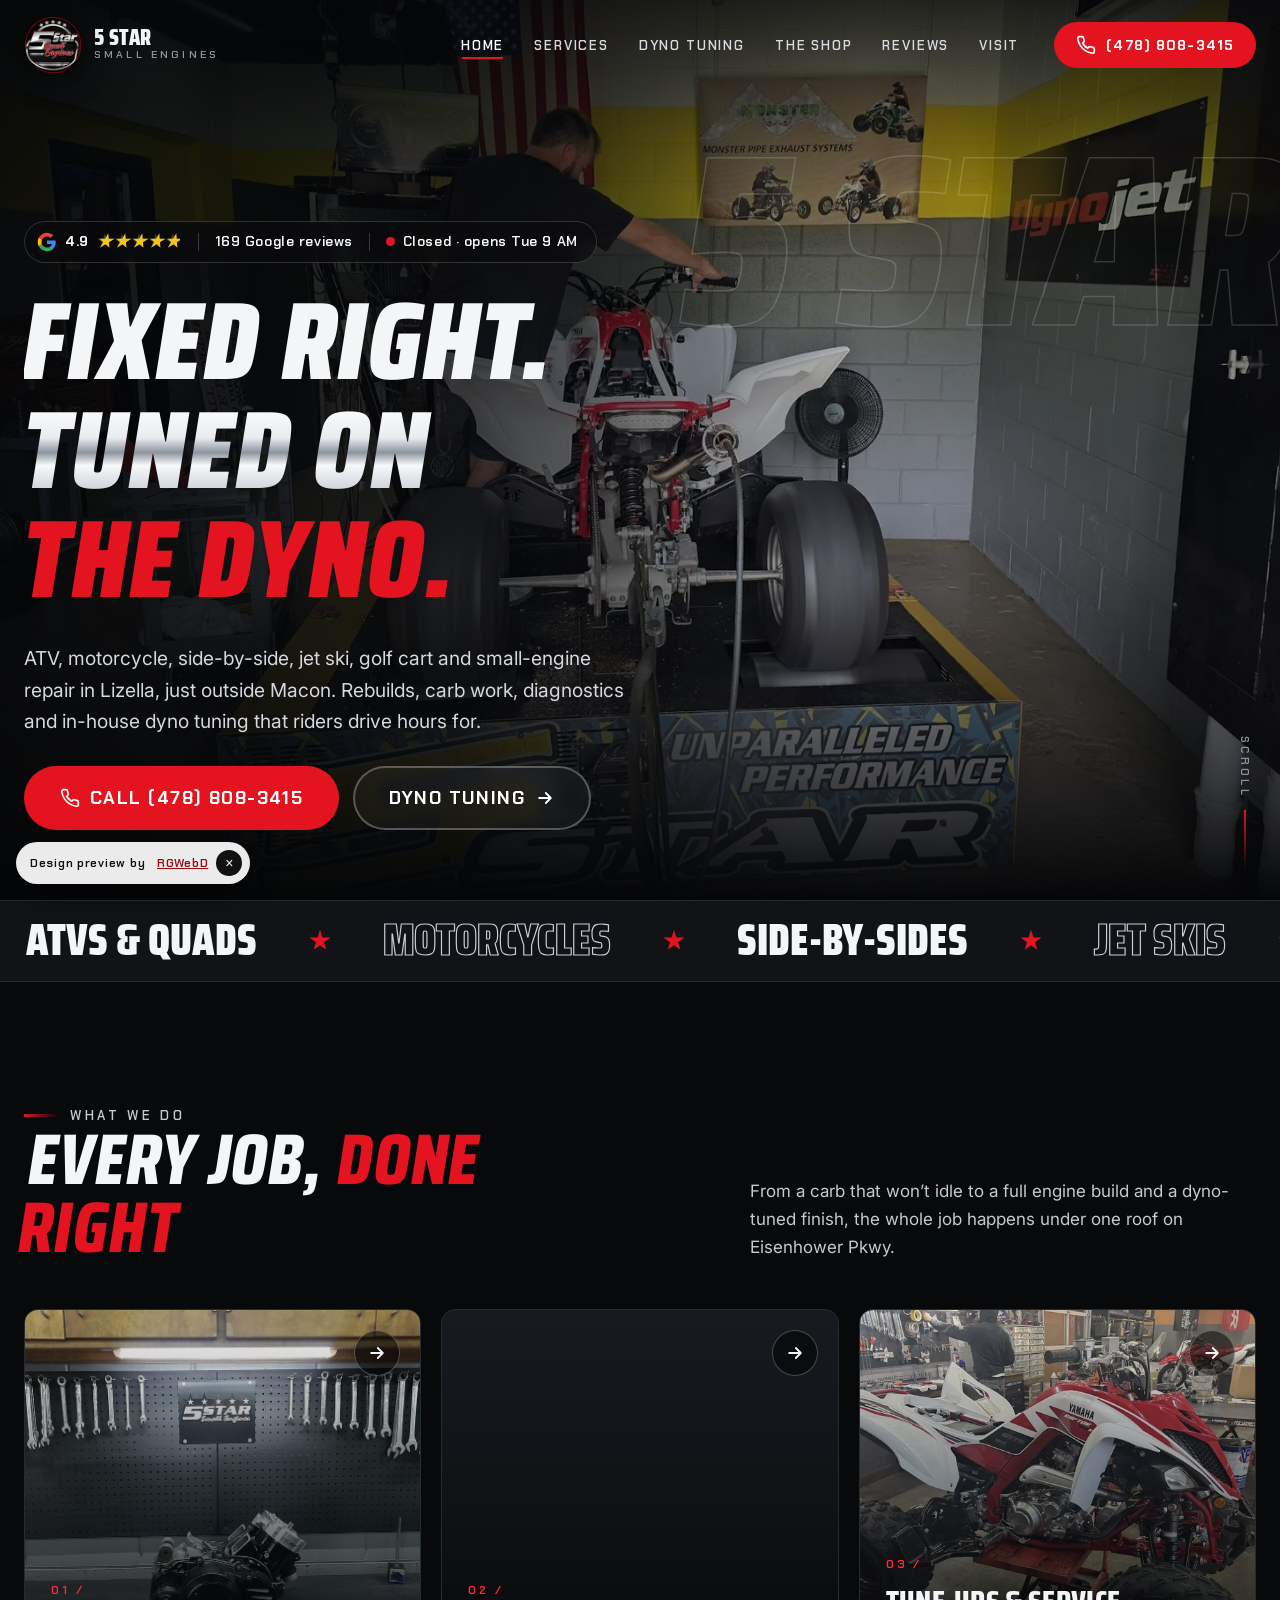
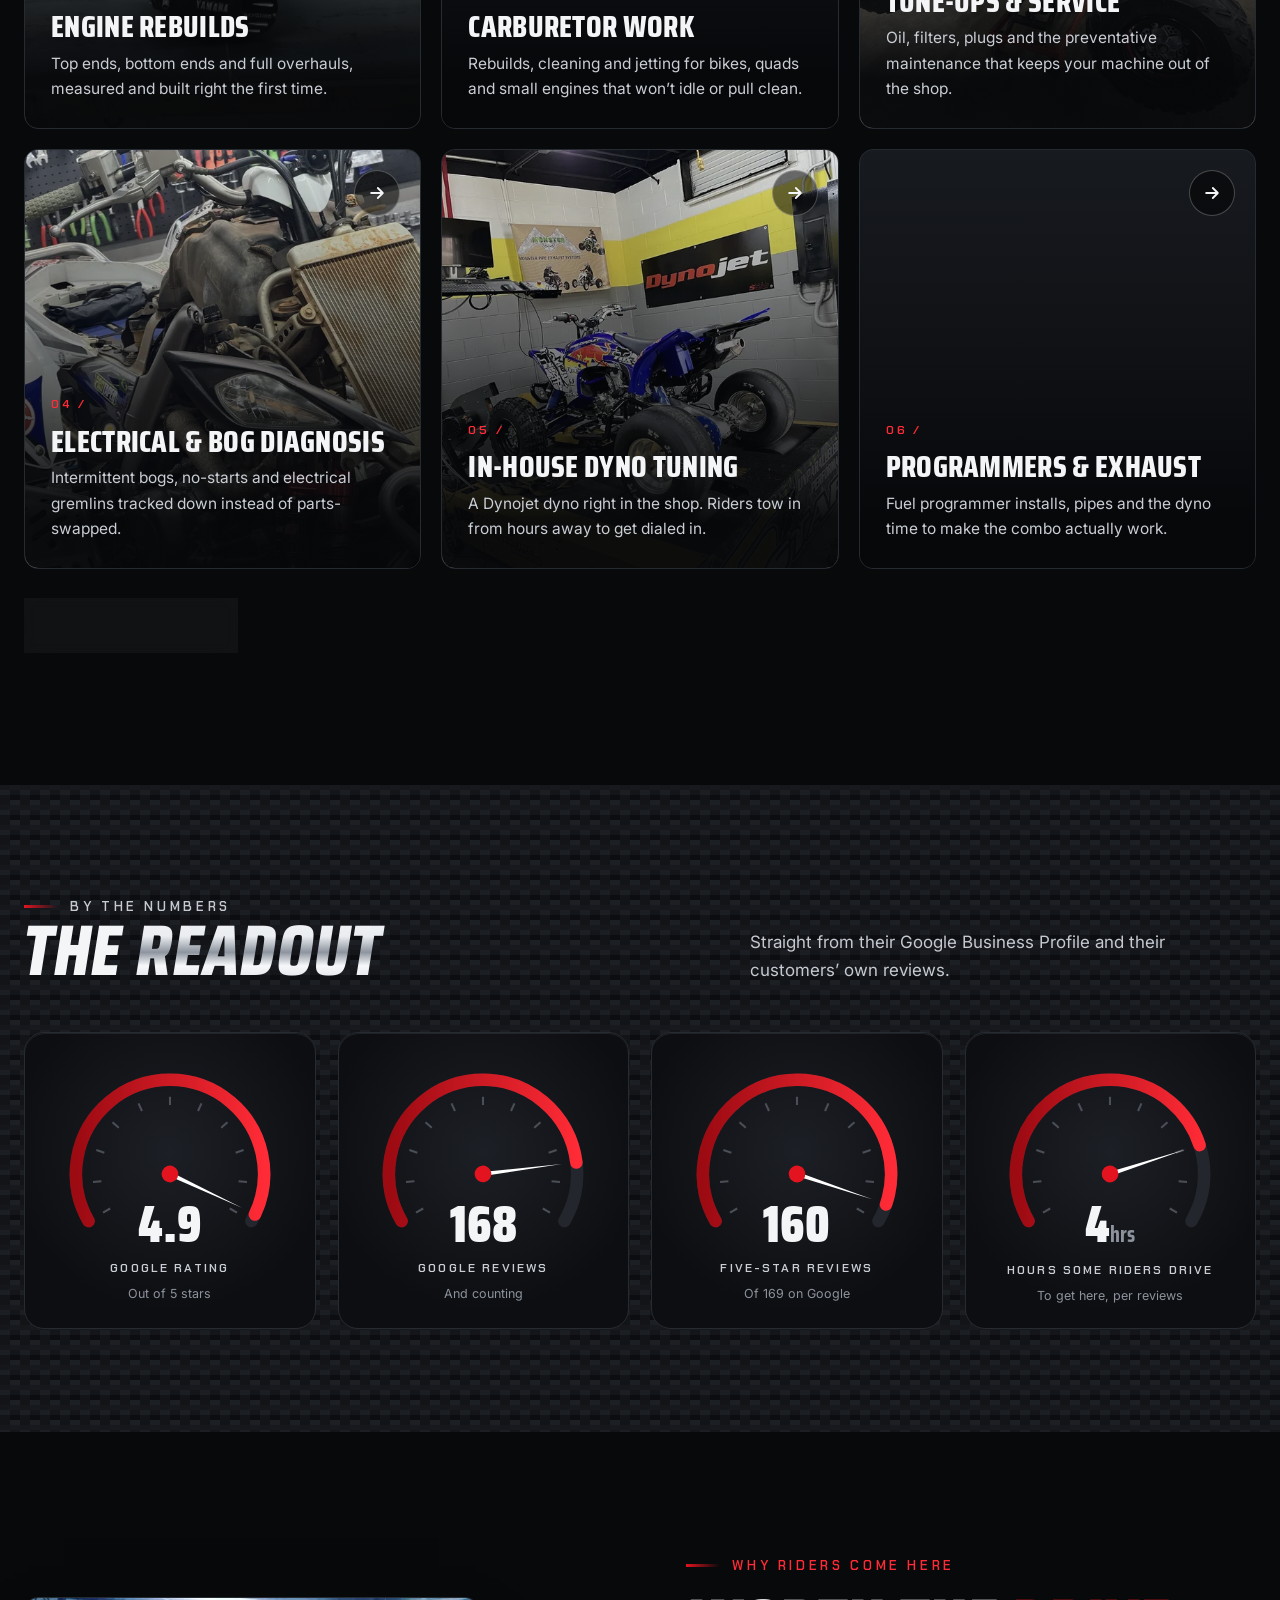
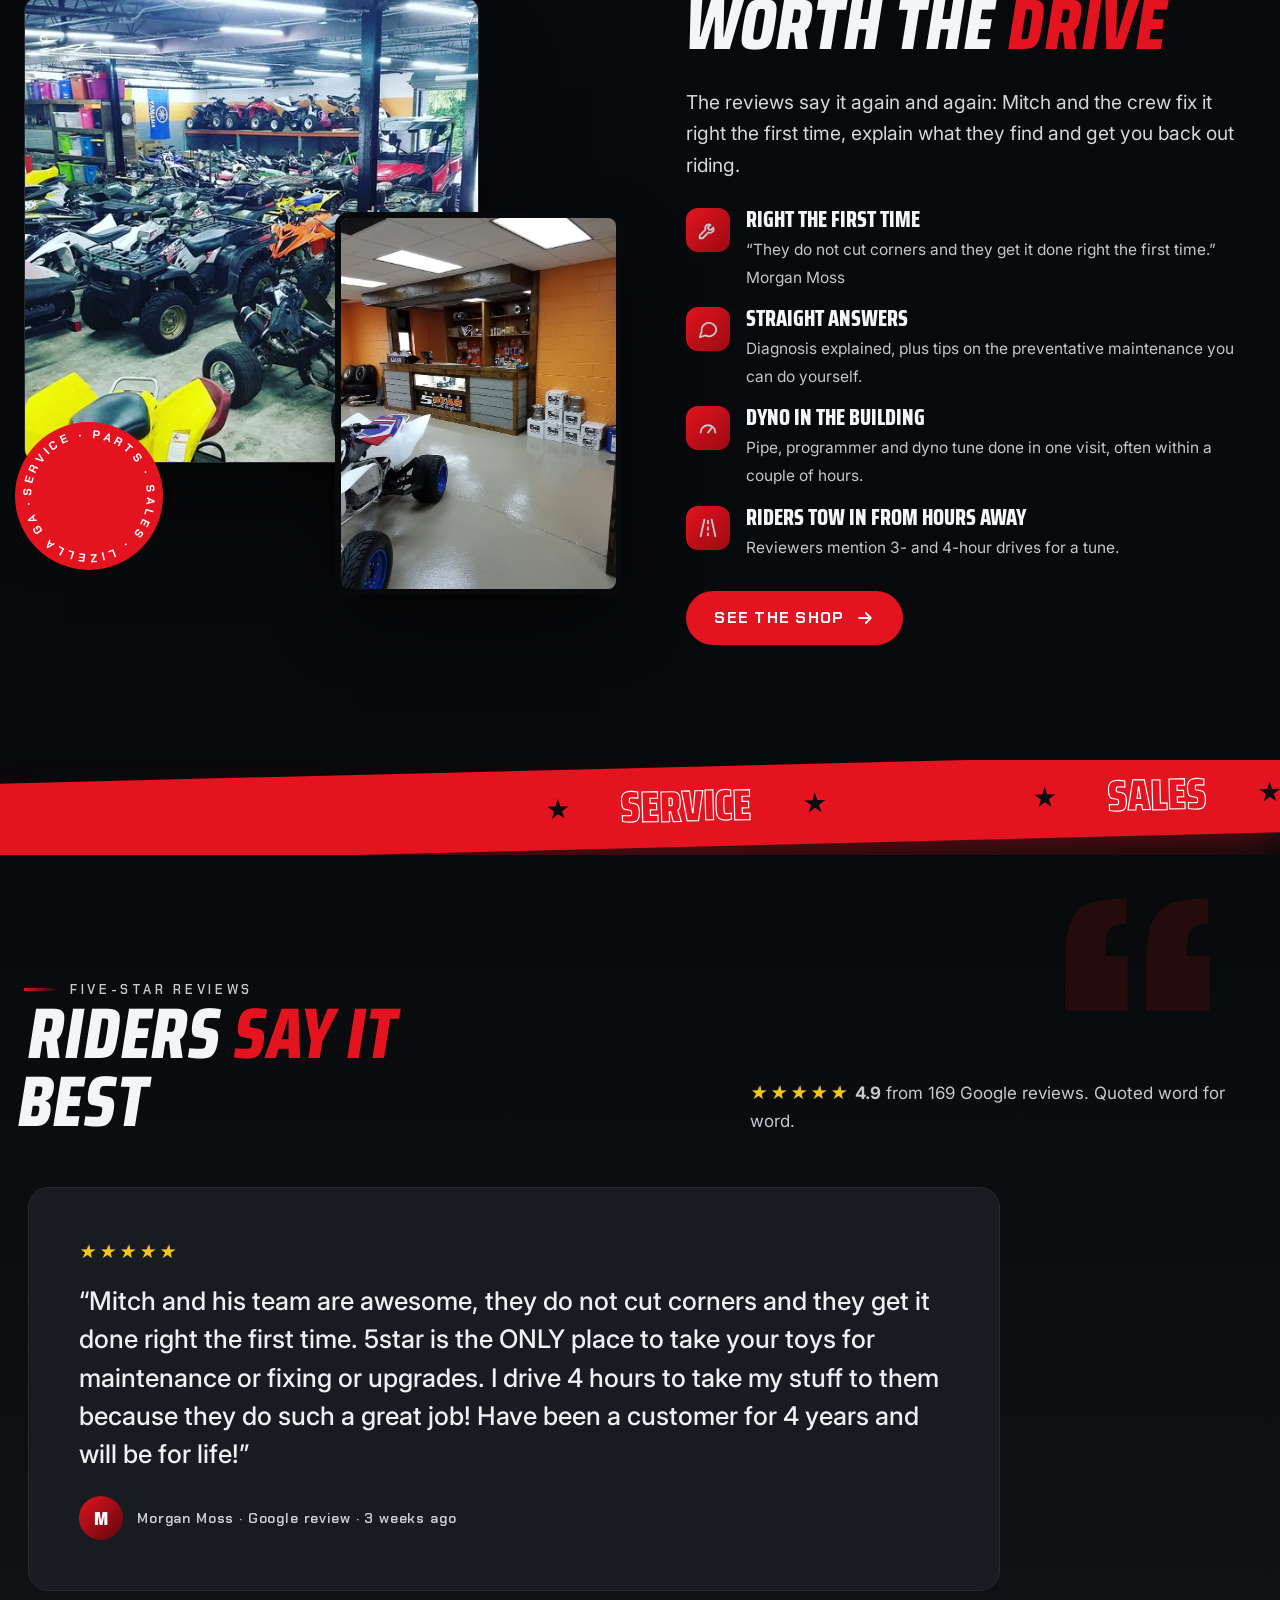
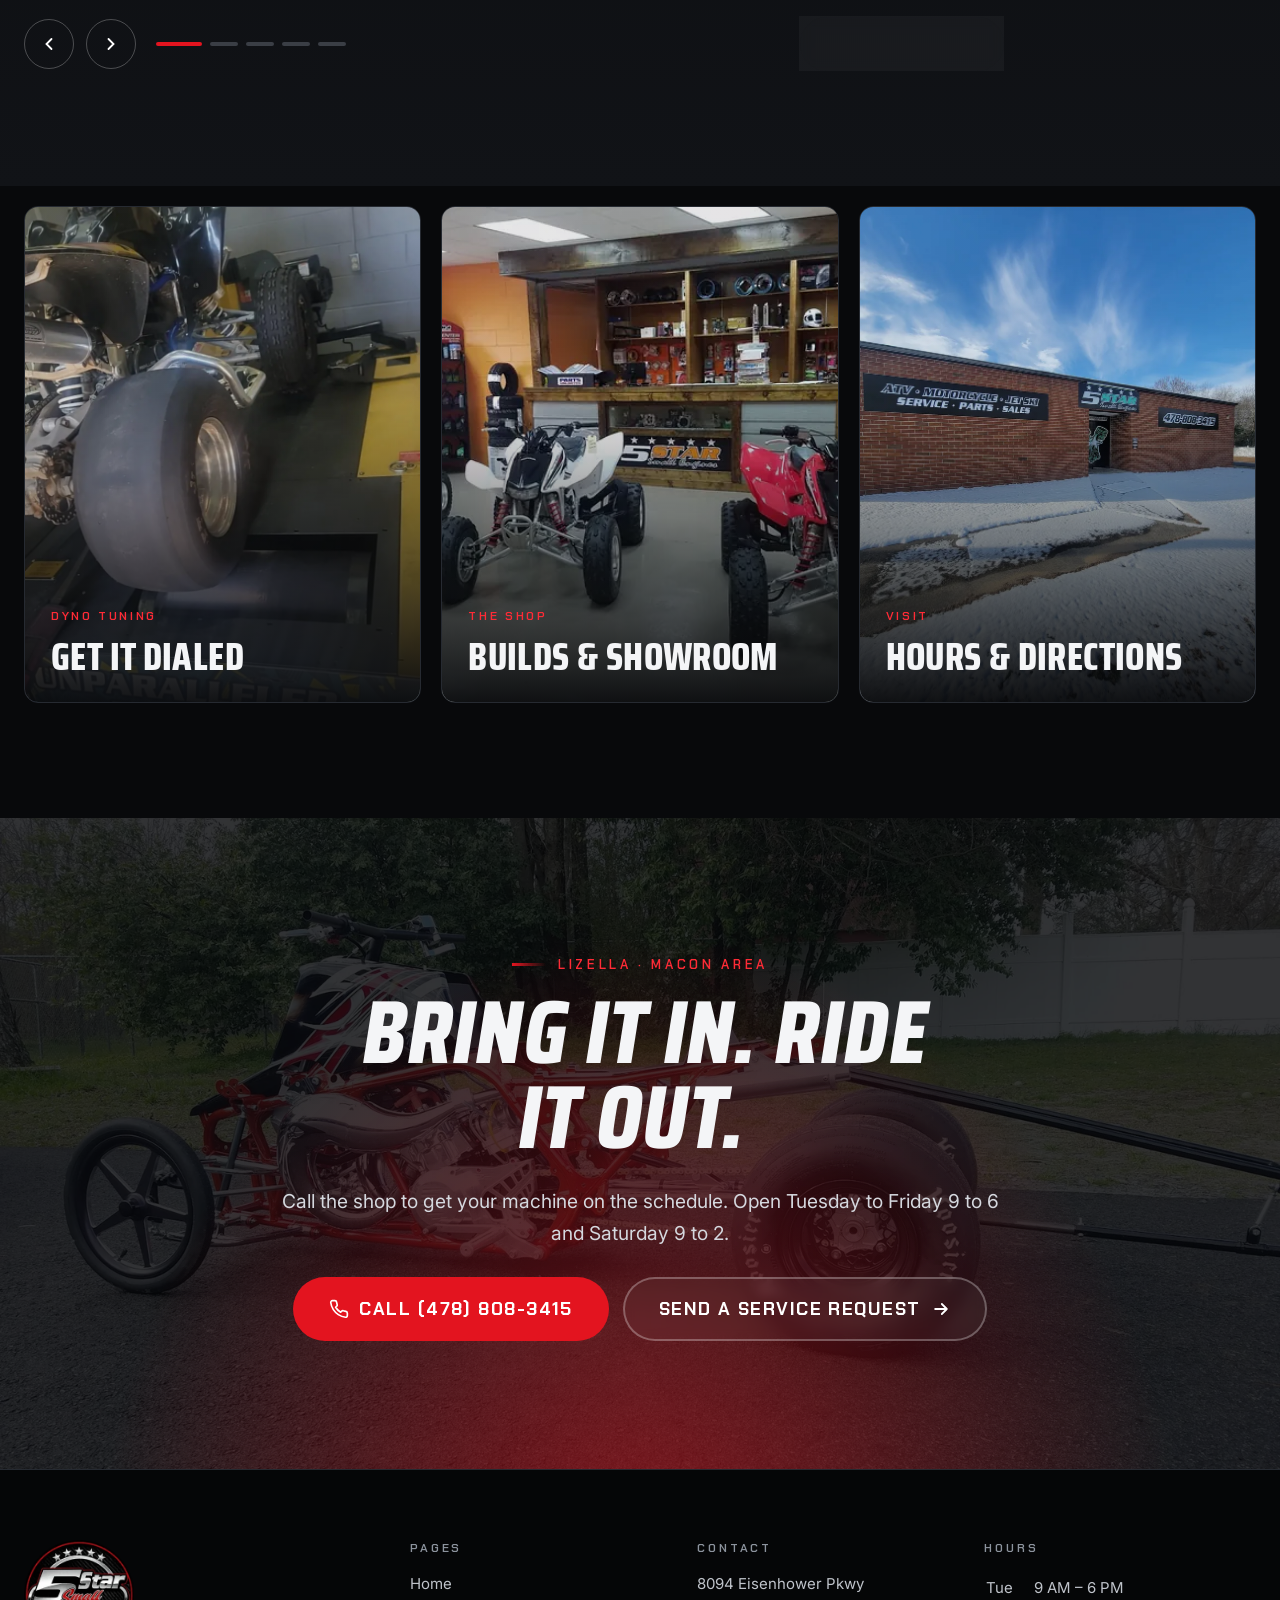
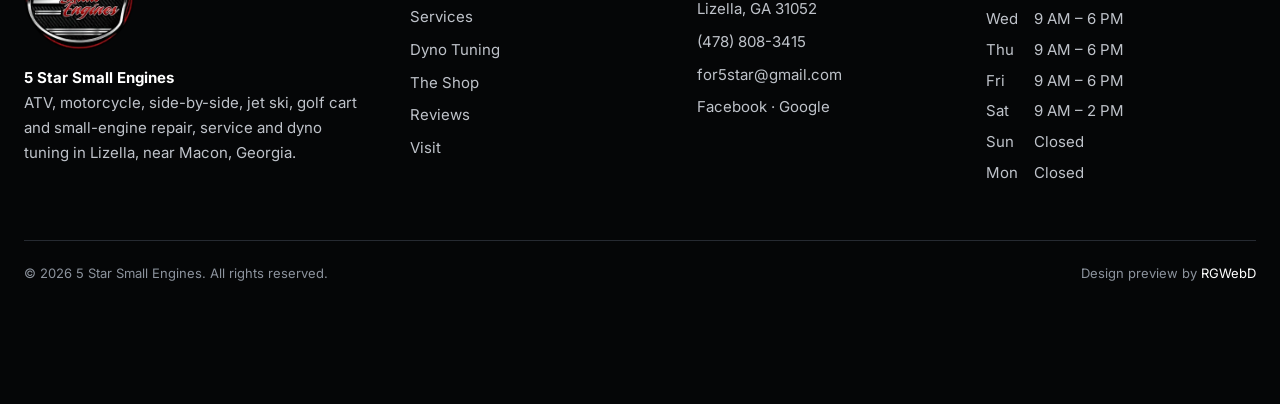
==== commit aef5c08d: "Polish: reviews controls on mobile, stamp text" ====
--- a/index.html
+++ b/index.html
@@ -29,7 +29,7 @@
 <section class="sec carbon" style="padding-block:clamp(70px,8vw,110px)"><div class="wrap"><div class="shead"><div><p class="kicker">By the numbers</p><h2><span class="slant">The <span class="chrome">readout</span></span></h2></div><p>Straight from their Google Business Profile and their customers’ own reviews.</p></div>
 <div class="gauges"><div class="gauge" data-r><svg viewBox="0 0 220 190" aria-hidden="true"><path class="trk" d="M32.1 155.0 A90 90 0 1 1 187.9 155.0"/><path class="val" d="M32.1 155.0 A90 90 0 1 1 187.9 155.0" stroke-dasharray="377.0" stroke-dashoffset="377.0" data-len="377.0" data-frac="0.9800"/><line class="tick" x1="45.9" y1="147.0" x2="52.8" y2="143.0"/><line class="tick" x1="36.4" y1="117.7" x2="44.4" y2="116.9"/><line class="tick" x1="39.6" y1="87.1" x2="47.2" y2="89.6"/><line class="tick" x1="55.0" y1="60.5" x2="61.0" y2="65.8"/><line class="tick" x1="79.9" y1="42.4" x2="83.2" y2="49.7"/><line class="tick" x1="110.0" y1="36.0" x2="110.0" y2="44.0"/><line class="tick" x1="140.1" y1="42.4" x2="136.8" y2="49.7"/><line class="tick" x1="165.0" y1="60.5" x2="159.0" y2="65.8"/><line class="tick" x1="180.4" y1="87.1" x2="172.8" y2="89.6"/><line class="tick" x1="183.6" y1="117.7" x2="175.6" y2="116.9"/><line class="tick" x1="174.1" y1="147.0" x2="167.2" y2="143.0"/><g class="ndl" data-deg="115.2" style="transform:rotate(-120deg)"><path d="M108 110 L110 34 L112 110Z" fill="#fff"/><circle cx="110" cy="110" r="8" fill="#e3141f"/></g></svg><div class="read" data-count="4.9" data-dec="1"><b>4.9</b></div><div class="lab">Google rating</div><div class="src">Out of 5 stars</div></div><div class="gauge" data-r><svg viewBox="0 0 220 190" aria-hidden="true"><path class="trk" d="M32.1 155.0 A90 90 0 1 1 187.9 155.0"/><path class="val" d="M32.1 155.0 A90 90 0 1 1 187.9 155.0" stroke-dasharray="377.0" stroke-dashoffset="377.0" data-len="377.0" data-frac="0.8450"/><line class="tick" x1="45.9" y1="147.0" x2="52.8" y2="143.0"/><line class="tick" x1="36.4" y1="117.7" x2="44.4" y2="116.9"/><line class="tick" x1="39.6" y1="87.1" x2="47.2" y2="89.6"/><line class="tick" x1="55.0" y1="60.5" x2="61.0" y2="65.8"/><line class="tick" x1="79.9" y1="42.4" x2="83.2" y2="49.7"/><line class="tick" x1="110.0" y1="36.0" x2="110.0" y2="44.0"/><line class="tick" x1="140.1" y1="42.4" x2="136.8" y2="49.7"/><line class="tick" x1="165.0" y1="60.5" x2="159.0" y2="65.8"/><line class="tick" x1="180.4" y1="87.1" x2="172.8" y2="89.6"/><line class="tick" x1="183.6" y1="117.7" x2="175.6" y2="116.9"/><line class="tick" x1="174.1" y1="147.0" x2="167.2" y2="143.0"/><g class="ndl" data-deg="82.8" style="transform:rotate(-120deg)"><path d="M108 110 L110 34 L112 110Z" fill="#fff"/><circle cx="110" cy="110" r="8" fill="#e3141f"/></g></svg><div class="read" data-count="169" data-dec="0"><b>169</b></div><div class="lab">Google reviews</div><div class="src">And counting</div></div><div class="gauge" data-r><svg viewBox="0 0 220 190" aria-hidden="true"><path class="trk" d="M32.1 155.0 A90 90 0 1 1 187.9 155.0"/><path class="val" d="M32.1 155.0 A90 90 0 1 1 187.9 155.0" stroke-dasharray="377.0" stroke-dashoffset="377.0" data-len="377.0" data-frac="0.9527"/><line class="tick" x1="45.9" y1="147.0" x2="52.8" y2="143.0"/><line class="tick" x1="36.4" y1="117.7" x2="44.4" y2="116.9"/><line class="tick" x1="39.6" y1="87.1" x2="47.2" y2="89.6"/><line class="tick" x1="55.0" y1="60.5" x2="61.0" y2="65.8"/><line class="tick" x1="79.9" y1="42.4" x2="83.2" y2="49.7"/><line class="tick" x1="110.0" y1="36.0" x2="110.0" y2="44.0"/><line class="tick" x1="140.1" y1="42.4" x2="136.8" y2="49.7"/><line class="tick" x1="165.0" y1="60.5" x2="159.0" y2="65.8"/><line class="tick" x1="180.4" y1="87.1" x2="172.8" y2="89.6"/><line class="tick" x1="183.6" y1="117.7" x2="175.6" y2="116.9"/><line class="tick" x1="174.1" y1="147.0" x2="167.2" y2="143.0"/><g class="ndl" data-deg="108.6" style="transform:rotate(-120deg)"><path d="M108 110 L110 34 L112 110Z" fill="#fff"/><circle cx="110" cy="110" r="8" fill="#e3141f"/></g></svg><div class="read" data-count="161" data-dec="0"><b>161</b></div><div class="lab">Five-star reviews</div><div class="src">Of 169 on Google</div></div><div class="gauge" data-r><svg viewBox="0 0 220 190" aria-hidden="true"><path class="trk" d="M32.1 155.0 A90 90 0 1 1 187.9 155.0"/><path class="val" d="M32.1 155.0 A90 90 0 1 1 187.9 155.0" stroke-dasharray="377.0" stroke-dashoffset="377.0" data-len="377.0" data-frac="0.8000"/><line class="tick" x1="45.9" y1="147.0" x2="52.8" y2="143.0"/><line class="tick" x1="36.4" y1="117.7" x2="44.4" y2="116.9"/><line class="tick" x1="39.6" y1="87.1" x2="47.2" y2="89.6"/><line class="tick" x1="55.0" y1="60.5" x2="61.0" y2="65.8"/><line class="tick" x1="79.9" y1="42.4" x2="83.2" y2="49.7"/><line class="tick" x1="110.0" y1="36.0" x2="110.0" y2="44.0"/><line class="tick" x1="140.1" y1="42.4" x2="136.8" y2="49.7"/><line class="tick" x1="165.0" y1="60.5" x2="159.0" y2="65.8"/><line class="tick" x1="180.4" y1="87.1" x2="172.8" y2="89.6"/><line class="tick" x1="183.6" y1="117.7" x2="175.6" y2="116.9"/><line class="tick" x1="174.1" y1="147.0" x2="167.2" y2="143.0"/><g class="ndl" data-deg="72.0" style="transform:rotate(-120deg)"><path d="M108 110 L110 34 L112 110Z" fill="#fff"/><circle cx="110" cy="110" r="8" fill="#e3141f"/></g></svg><div class="read" data-count="4" data-dec="0"><b>4</b><small>hrs</small></div><div class="lab">Hours some riders drive</div><div class="src">To get here, per reviews</div></div></div></div></section>
 <section class="sec"><div class="wrap split"><div class="collage" data-r="left"><div class="pframe a"><img src="assets/img/g14-1600.webp" srcset="assets/img/g14-800.webp 800w, assets/img/g14-1600.webp 1600w" sizes="(max-width:900px) 100vw, 50vw" width="1600" height="1042" alt="Wide view of the showroom floor packed with quads and side-by-sides" loading="lazy" decoding="async" ></div><div class="pframe b"><img src="assets/img/g18-1600.webp" srcset="assets/img/g18-800.webp 800w, assets/img/g18-1600.webp 1500w" sizes="(max-width:900px) 50vw, 25vw" width="1500" height="2000" alt="The parts counter and showroom with a quad out front" loading="lazy" decoding="async" ></div>
-<svg class="stamp" viewBox="0 0 150 150" aria-hidden="true"><defs><path id="circ" d="M75 75 m-58 0 a58 58 0 1 1 116 0 a58 58 0 1 1 -116 0"/></defs><circle cx="75" cy="75" r="74" fill="#e3141f"/><text><textPath href="#circ">Service · Parts · Sales · Lizella GA · </textPath></text></svg></div>
+<svg class="stamp" viewBox="0 0 150 150" aria-hidden="true"><defs><path id="circ" d="M75 75 m-58 0 a58 58 0 1 1 116 0 a58 58 0 1 1 -116 0"/></defs><circle cx="75" cy="75" r="74" fill="#e3141f"/><text><textPath href="#circ" textLength="360">SERVICE · PARTS · SALES · LIZELLA GA ·</textPath></text></svg></div>
 <div data-r="right"><p class="kicker">Why riders come here</p><h2><span class="slant">Worth the <span class="red">drive</span></span></h2><p class="lead">The reviews say it again and again: Mitch and the crew fix it right the first time, explain what they find and get you back out riding.</p>
 <ul class="points"><li><span class="ic"><svg viewBox="0 0 24 24" fill="none" stroke="currentColor" stroke-width="2" stroke-linecap="round" stroke-linejoin="round" aria-hidden="true"><path d="M14.7 6.3a4 4 0 0 0-5.4 5.2L3 17.8V21h3.2l6.3-6.3a4 4 0 0 0 5.2-5.4l-2.6 2.6-2.4-.6-.6-2.4z"/></svg></span><div><b>Right the first time</b><span>“They do not cut corners and they get it done right the first time.” Morgan Moss</span></div></li>
 <li><span class="ic"><svg viewBox="0 0 24 24" fill="none" stroke="currentColor" stroke-width="2" stroke-linecap="round" stroke-linejoin="round" aria-hidden="true"><path d="M21 12a8 8 0 0 1-11.8 7L3 21l2-6.2A8 8 0 1 1 21 12z"/></svg></span><div><b>Straight answers</b><span>Diagnosis explained, plus tips on the preventative maintenance you can do yourself.</span></div></li>
--- a/assets/styles.css
+++ b/assets/styles.css
@@ -87,7 +87,7 @@
 /* hero */
 .hero{position:relative;min-height:100svh;display:flex;align-items:flex-end;overflow:hidden;padding:150px 0 70px;isolation:isolate}
 .hero .bg{position:absolute;inset:-4%;z-index:-2}
-.hero .bg img{width:100%;height:100%;object-fit:cover;object-position:50% 60%;animation:kb 22s ease-out both}
+.hero .bg img{width:100%;height:100%;object-fit:cover;object-position:50% 82%;animation:kb 22s ease-out both}
 @keyframes kb{from{transform:scale(1.16)}to{transform:scale(1.02)}}
 .hero::before{content:"";position:absolute;inset:0;z-index:-1;background:linear-gradient(90deg,rgba(5,6,8,.94) 0%,rgba(5,6,8,.78) 36%,rgba(5,6,8,.25) 68%,rgba(5,6,8,.4) 100%),linear-gradient(0deg,rgba(5,6,8,1) 0%,rgba(5,6,8,0) 38%),linear-gradient(180deg,rgba(5,6,8,.75),rgba(5,6,8,0) 22%)}
 .streaks{position:absolute;inset:0;z-index:-1;pointer-events:none;overflow:hidden}
@@ -204,7 +204,7 @@
 .collage .b{width:48%;aspect-ratio:3/4;right:0;bottom:0;border:6px solid var(--bk);box-shadow:0 30px 70px -20px #000}
 .collage .stamp{position:absolute;left:-10px;bottom:4%;width:150px;height:150px;z-index:3;animation:spin 24s linear infinite}
 @keyframes spin{to{transform:rotate(360deg)}}
-.collage .stamp text{font:700 13.5px var(--hud);letter-spacing:.32em;fill:#fff;text-transform:uppercase}
+.collage .stamp text{font:700 11.5px var(--hud);letter-spacing:.16em;fill:#fff;text-transform:uppercase}
 .collage .stamp img{position:absolute;inset:32px;width:86px;height:86px;animation:spin 24s linear infinite reverse}
 .points{list-style:none;padding:0;margin:26px 0 30px;display:grid;gap:16px}
 .points li{display:grid;grid-template-columns:44px 1fr;gap:16px;align-items:start}
@@ -395,13 +395,14 @@
 .mapf iframe{width:100%;height:100%;min-height:380px;border:0;filter:grayscale(.6) invert(.9) hue-rotate(180deg) contrast(.9)}
 .note{font-size:14px;color:var(--si2);margin-top:14px;padding:12px 14px;border-radius:10px;background:rgba(245,197,24,.08);border:1px solid rgba(245,197,24,.3)}
 @media (max-width:900px){.visit{grid-template-columns:minmax(0,1fr)}}
-.form{display:grid;grid-template-columns:1fr 1fr;gap:14px}
+.form{display:grid;grid-template-columns:minmax(0,1fr) minmax(0,1fr);gap:14px}
 .form label{display:grid;gap:6px;font:600 12px var(--hud);letter-spacing:.14em;text-transform:uppercase;color:var(--si)}
 .form .full{grid-column:1/-1}
 .form input,.form select,.form textarea{font:400 16px var(--body);color:#fff;background:#0d0e11;border:1px solid #30343b;border-radius:10px;padding:13px 14px;width:100%}
 .form textarea{min-height:120px;resize:vertical}
 .form input:focus,.form select:focus,.form textarea:focus{outline:2px solid var(--rd);border-color:transparent}
-@media (max-width:600px){.form{grid-template-columns:1fr}}
+@media (max-width:600px){.form{grid-template-columns:minmax(0,1fr)}}
+.split>*,.visit>*,.revit>*,.msel>*{min-width:0}
 .faq details{border-bottom:1px solid var(--ln);padding:6px 0}
 .faq summary{cursor:pointer;list-style:none;display:flex;justify-content:space-between;gap:20px;padding:18px 0;font:800 clamp(22px,2.2vw,28px)/1.15 var(--disp);text-transform:uppercase}
 .faq summary::-webkit-details-marker{display:none}
@@ -409,3 +410,7 @@
 .faq details[open] summary::after{transform:rotate(45deg)}
 .faq details p{color:#c8ccd2;max-width:75ch}
 .pill{display:inline-block;font:600 11px var(--hud);letter-spacing:.12em;text-transform:uppercase;padding:5px 9px;border-radius:6px;background:rgba(255,255,255,.08);border:1px solid rgba(255,255,255,.16);color:var(--si);vertical-align:middle}
+
+@media (min-width:981px){.phero .wrap>*{max-width:min(700px,calc(100% - 520px))}.phero h1{font-size:clamp(50px,6.4vw,100px)}}
+@media (max-width:760px){.scrollcue{display:none}.trust .sep:last-of-type{display:none}}
+@media (max-width:560px){.rctl{flex-wrap:wrap}.rctl .btn{margin-left:0!important;width:100%;margin-top:6px}}
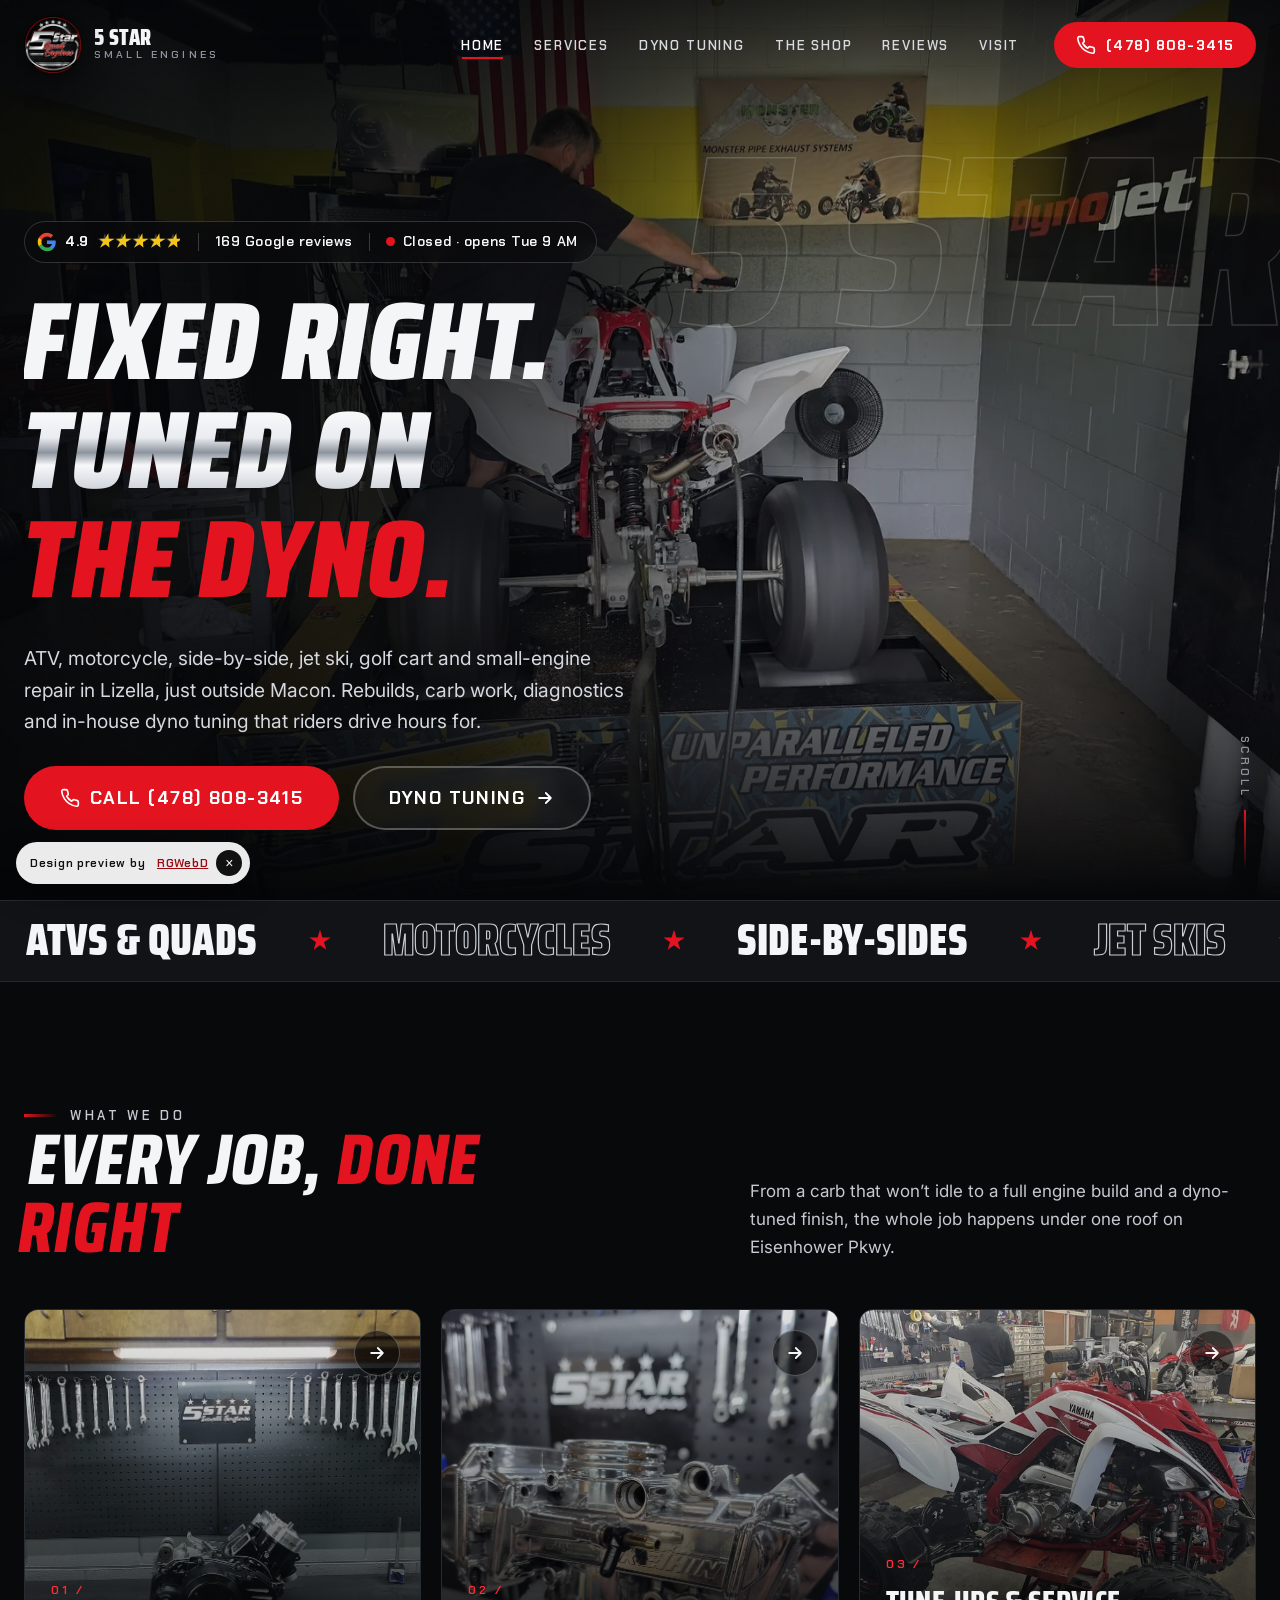
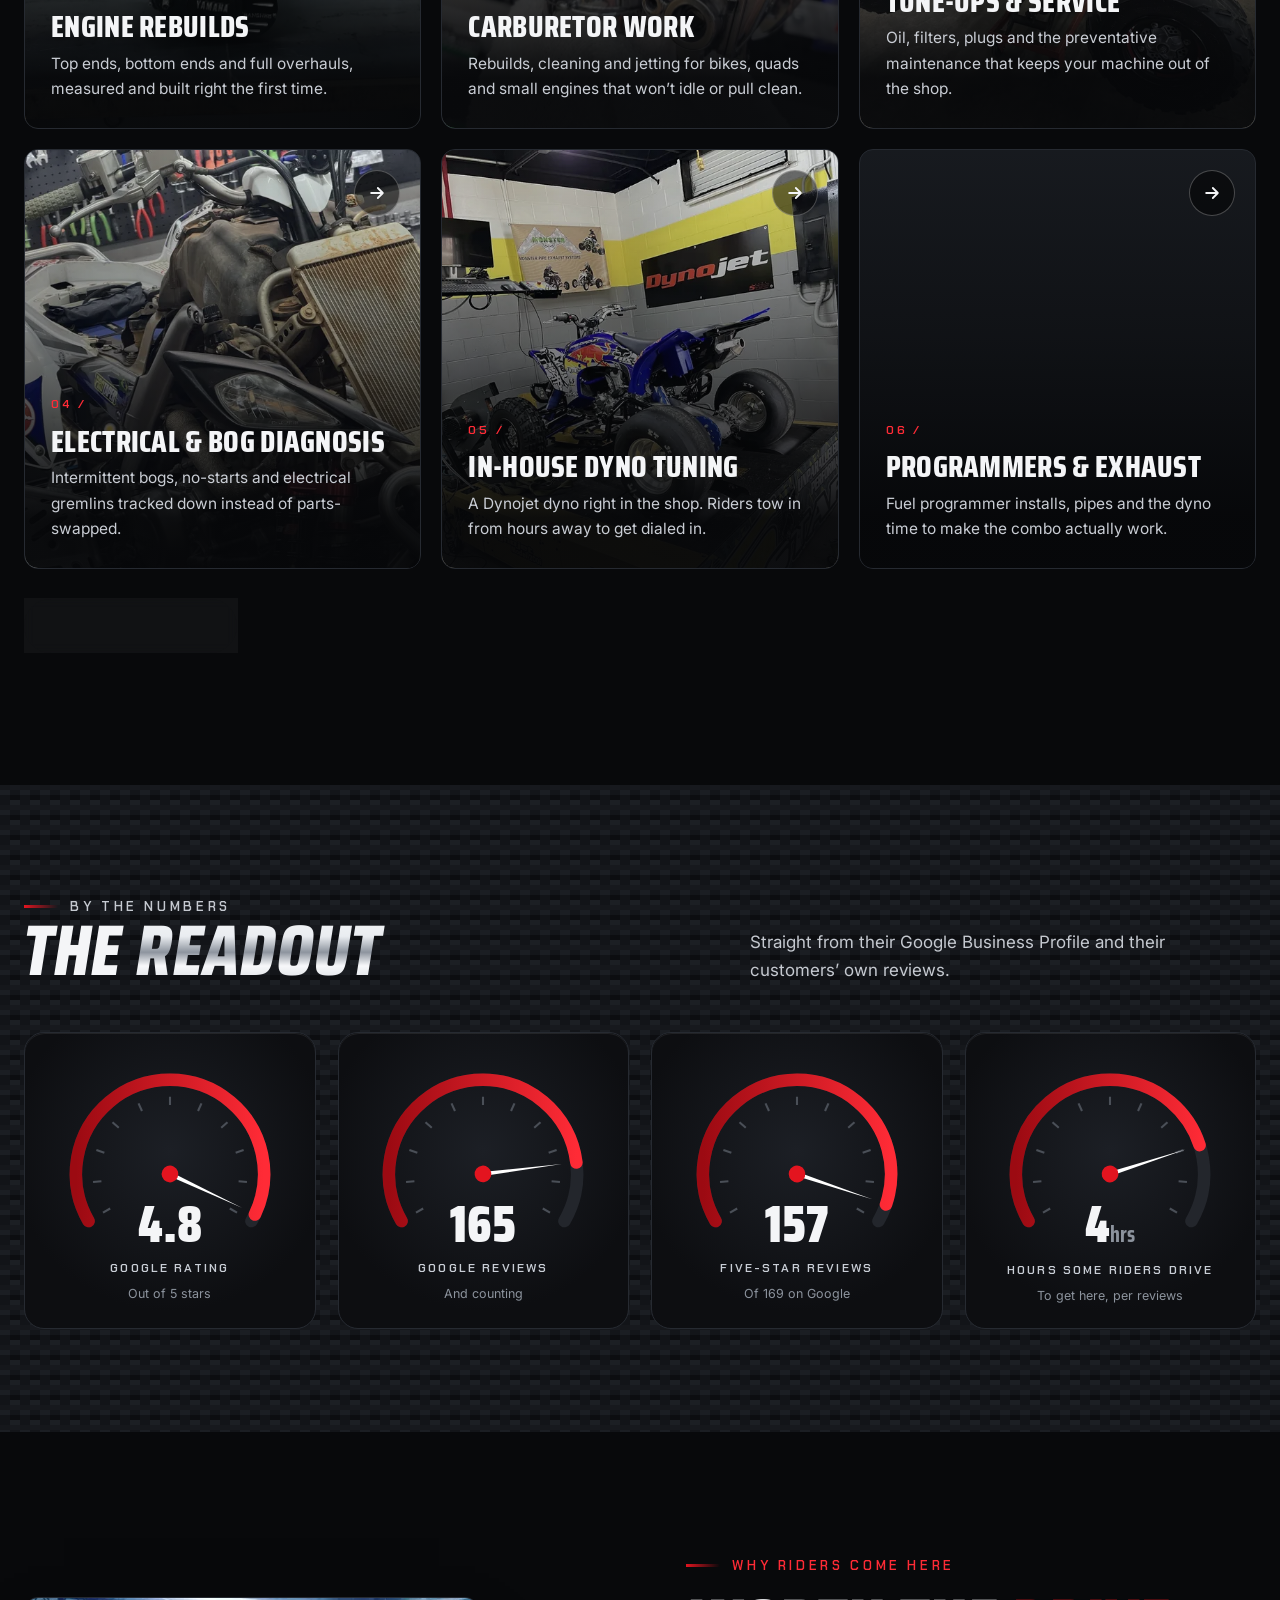
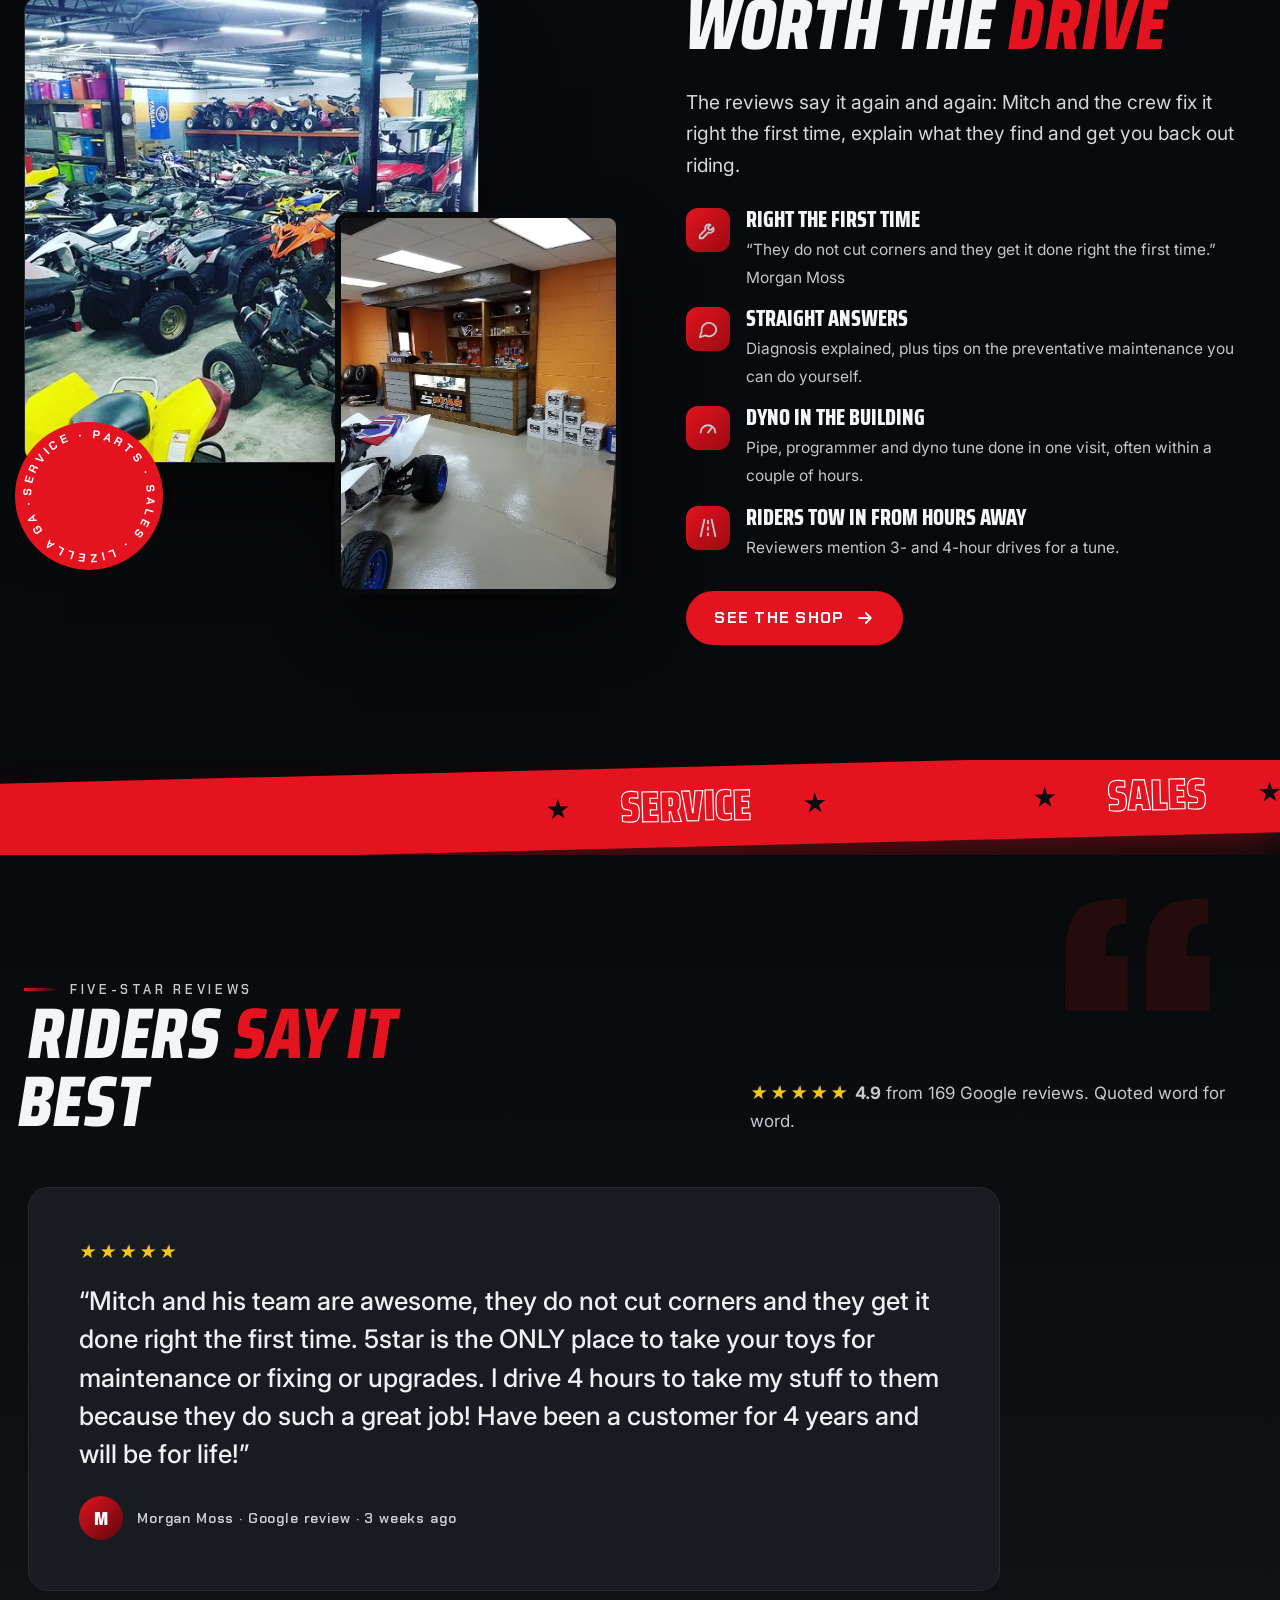
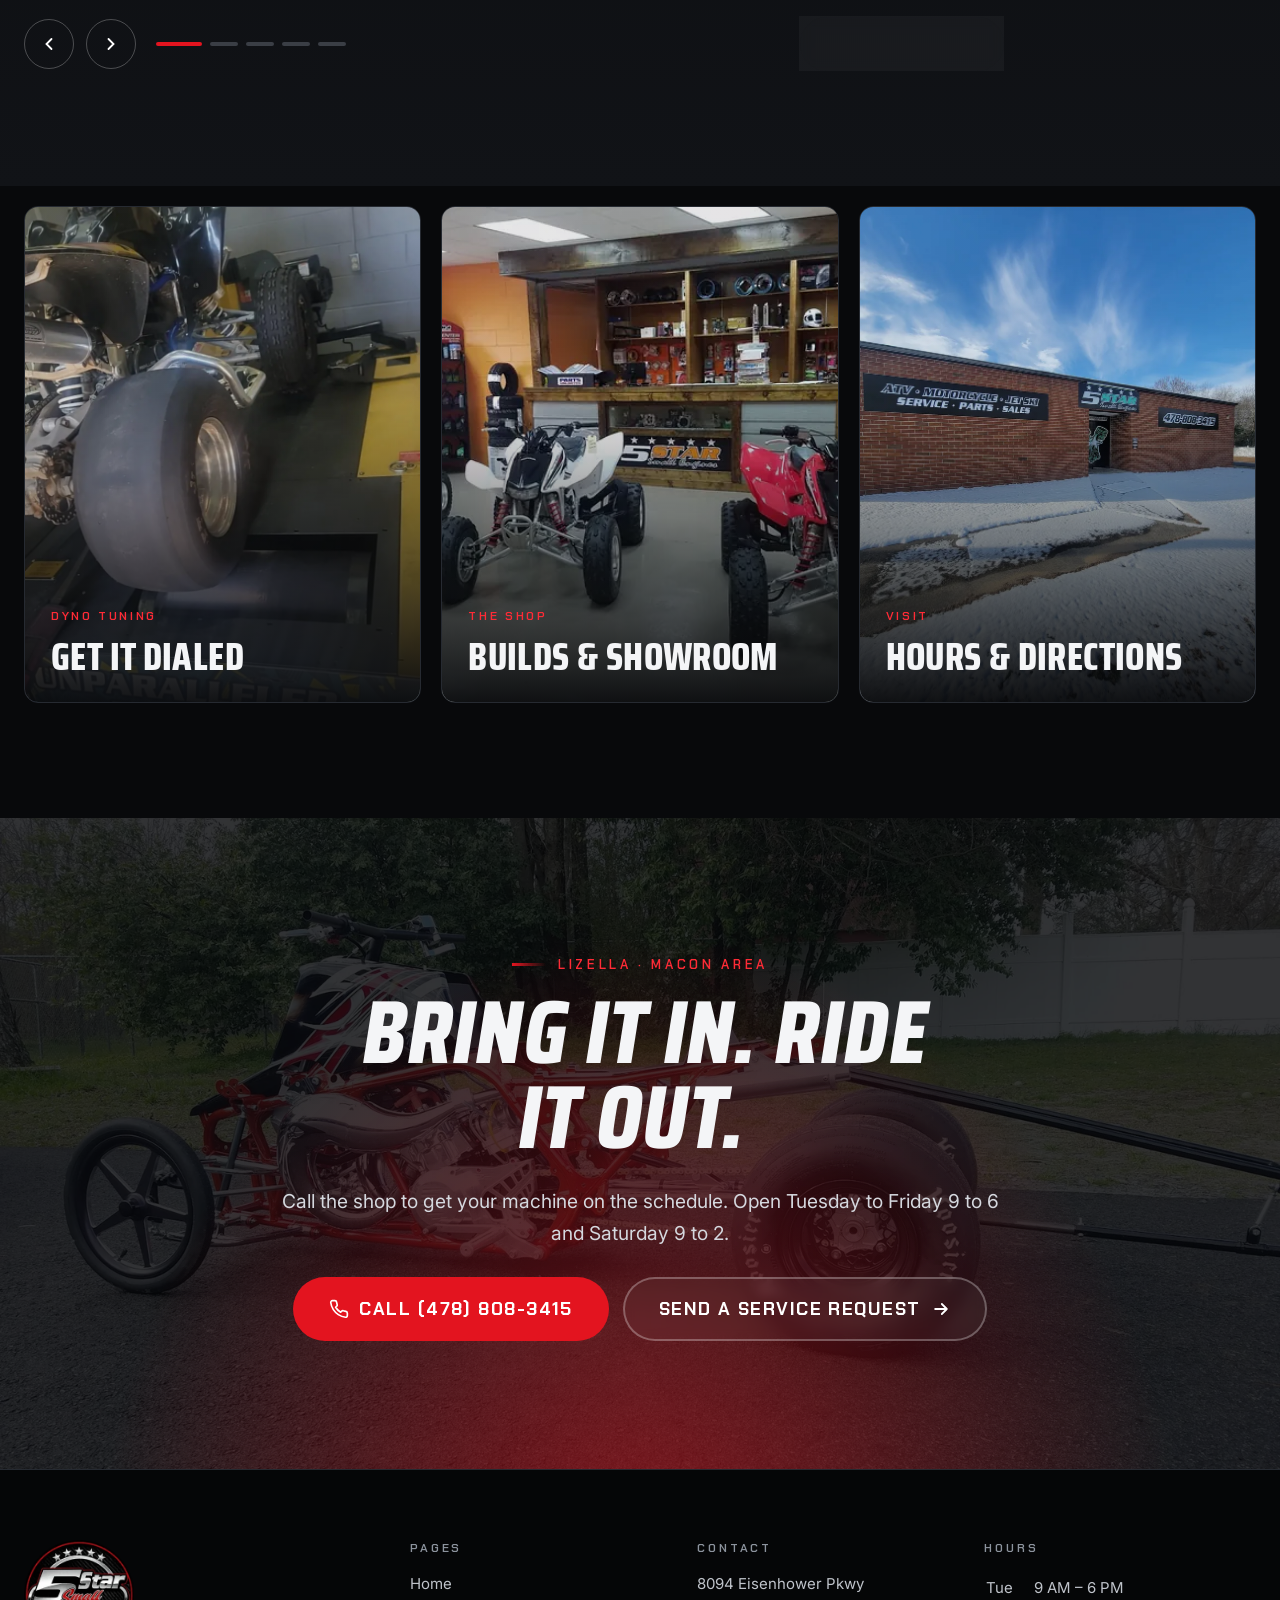
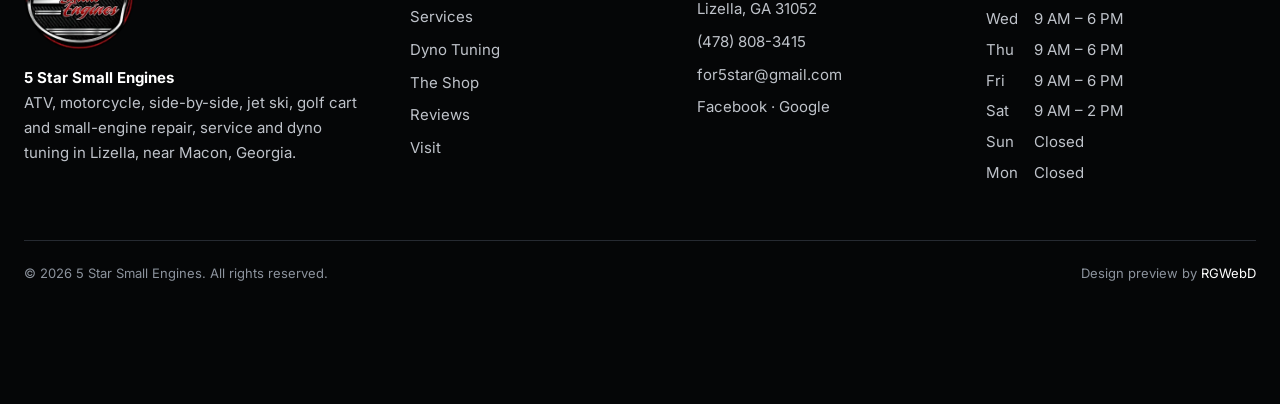
==== commit 91881c47: "Add demo visit tracking" ====
--- a/index.html
+++ b/index.html
@@ -6,7 +6,7 @@
 <meta name="geo.region" content="US-GA"><meta name="geo.placename" content="Lizella"><meta name="geo.position" content="32.8052674;-83.8162097">
 <link rel="preconnect" href="https://fonts.googleapis.com"><link rel="preconnect" href="https://fonts.gstatic.com" crossorigin>
 <link href="https://fonts.googleapis.com/css2?family=Chakra+Petch:wght@500;600;700&family=Inter:wght@400;500;600&family=Saira+Condensed:wght@600;700;800;900&display=swap" rel="stylesheet">
-<link rel="stylesheet" href="assets/styles.css"><script type="application/ld+json">{"@context": "https://schema.org", "@type": ["MotorcycleRepair", "AutoRepair"], "@id": "https://rgwebd.github.io/5starsmallengines/#business", "name": "5 Star Small Engines", "url": "https://rgwebd.github.io/5starsmallengines/", "image": ["https://rgwebd.github.io/5starsmallengines/assets/img/g05-1600.webp", "https://rgwebd.github.io/5starsmallengines/assets/img/g09-1600.webp"], "logo": "https://rgwebd.github.io/5starsmallengines/assets/brand/logo-512.png", "description": "ATV, motorcycle, side-by-side, jet ski, golf cart, mower and handheld small-engine repair shop in Lizella, GA near Macon, with an in-house dyno for tuning.", "telephone": "+1-478-808-3415", "email": "for5star@gmail.com", "address": {"@type": "PostalAddress", "streetAddress": "8094 Eisenhower Pkwy", "addressLocality": "Lizella", "addressRegion": "GA", "postalCode": "31052", "addressCountry": "US"}, "geo": {"@type": "GeoCoordinates", "latitude": 32.8052674, "longitude": -83.8162097}, "hasMap": "https://maps.google.com/?cid=8058230847359779966", "openingHoursSpecification": [{"@type": "OpeningHoursSpecification", "dayOfWeek": ["Tuesday", "Wednesday", "Thursday", "Friday"], "opens": "09:00", "closes": "18:00"}, {"@type": "OpeningHoursSpecification", "dayOfWeek": "Saturday", "opens": "09:00", "closes": "14:00"}], "sameAs": ["https://www.facebook.com/5StarSmallEngines", "https://maps.google.com/?cid=8058230847359779966"], "paymentAccepted": "Credit card, debit card, NFC mobile payments", "areaServed": [{"@type": "City", "name": "Lizella, GA"}, {"@type": "City", "name": "Macon, GA"}], "amenityFeature": [{"@type": "LocationFeatureSpecification", "name": "Wheelchair-accessible entrance", "value": true}, {"@type": "LocationFeatureSpecification", "name": "Wheelchair-accessible parking", "value": true}, {"@type": "LocationFeatureSpecification", "name": "Restroom", "value": true}], "aggregateRating": {"@type": "AggregateRating", "ratingValue": 4.9, "reviewCount": 169, "bestRating": 5, "worstRating": 1}, "knowsAbout": ["ATV repair", "Motorcycle repair", "Dyno tuning", "Carburetor rebuilds", "Engine rebuilds", "Fuel programmer installs", "Exhaust installs", "Jet ski repair", "Golf cart repair", "Small engine repair"], "review": [{"@type": "Review", "author": {"@type": "Person", "name": "Morgan Moss"}, "reviewRating": {"@type": "Rating", "ratingValue": 5, "bestRating": 5}, "reviewBody": "Mitch and his team are awesome, they do not cut corners and they get it done right the first time. 5star is the ONLY place to take your toys for maintenance or fixing or upgrades. I drive 4 hours to take my stuff to them because they do such a great job! Have been a customer for 4 years and will be for life!", "publisher": {"@type": "Organization", "name": "Google"}}, {"@type": "Review", "author": {"@type": "Person", "name": "Dominque Riley"}, "reviewRating": {"@type": "Rating", "ratingValue": 5, "bestRating": 5}, "reviewBody": "Mitch went above and beyond and I really appreciate him. I took my LTR450 in to be dyno tuned today. It was a 3 hr drive and well worth it. Even when he wasn't able to tune it because the bike had a problem i was unfamiliar with; he fixed the problem and then clean her up and she is riding wonderfully. Very knowledgeable and helpful!!", "publisher": {"@type": "Organization", "name": "Google"}}, {"@type": "Review", "author": {"@type": "Person", "name": "Corey Turner"}, "reviewRating": {"@type": "Rating", "ratingValue": 5, "bestRating": 5}, "reviewBody": "Hands down greatest shop with zero complaints. Customer service was great throughout the diagnosis, and even took the time to help me with understanding preventative maintenance I can do to stop future problems. Very knowledgeable and no complaints on my end. Happy to be a repeat customer in the future.", "publisher": {"@type": "Organization", "name": "Google"}}, {"@type": "Review", "author": {"@type": "Person", "name": "Brenton field"}, "reviewRating": {"@type": "Rating", "ratingValue": 5, "bestRating": 5}, "reviewBody": "Guys got me in quick. 3 employees knocked out raptor. Pipe / power commander / dyno all within couple hours. They know their stuff. Finding a good clean shop is very hard to find. These guys are your answer", "publisher": {"@type": "Organization", "name": "Google"}}, {"@type": "Review", "author": {"@type": "Person", "name": "Rayy Boatwright"}, "reviewRating": {"@type": "Rating", "ratingValue": 5, "bestRating": 5}, "reviewBody": "Mitch & his team are the guys you want to go to for all of your atv work! They are well advanced in other areas also but if you’re looking for a trusted shop to take your machine to I highly recommend checking these guys out.!!", "publisher": {"@type": "Organization", "name": "Google"}}]}</script><script type="application/ld+json">{"@context": "https://schema.org", "@type": "BreadcrumbList", "itemListElement": [{"@type": "ListItem", "position": 1, "name": "Home", "item": "https://rgwebd.github.io/5starsmallengines/"}]}</script></head><body><div class="loader" aria-hidden="true"><div><svg class="tach" viewBox="0 0 300 300" aria-hidden="true"><defs><radialGradient id="tface" cx="50%" cy="45%"><stop offset="0" stop-color="#1e2127"/><stop offset="1" stop-color="#07080a"/></radialGradient></defs><circle cx="150" cy="150" r="146" fill="url(#tface)" stroke="#3a3f47" stroke-width="3"/><circle cx="150" cy="150" r="138" fill="none" stroke="#c9ced6" stroke-opacity=".25" stroke-width="1"/><path d="M271.1 135.3 A122 122 0 0 1 255.7 211.0" fill="none" stroke="#e3141f" stroke-width="10"/><line x1="46.1" y1="210.0" x2="59.9" y2="202.0" stroke="#d9dde3" stroke-width="3"/><text x="75.5" y="198.0" text-anchor="middle">0</text><line x1="37.8" y1="192.6" x2="47.1" y2="189.0" stroke="#d9dde3" stroke-width="2"/><line x1="32.4" y1="174.0" x2="48.1" y2="170.8" stroke="#d9dde3" stroke-width="3"/><text x="65.7" y="172.2" text-anchor="middle">1</text><line x1="30.1" y1="154.8" x2="40.1" y2="154.4" stroke="#d9dde3" stroke-width="2"/><line x1="30.9" y1="135.5" x2="46.8" y2="137.5" stroke="#d9dde3" stroke-width="3"/><text x="64.6" y="144.6" text-anchor="middle">2</text><line x1="34.7" y1="116.6" x2="44.3" y2="119.4" stroke="#d9dde3" stroke-width="2"/><line x1="41.6" y1="98.6" x2="56.0" y2="105.4" stroke="#d9dde3" stroke-width="3"/><text x="72.3" y="118.1" text-anchor="middle">3</text><line x1="51.2" y1="81.8" x2="59.5" y2="87.5" stroke="#d9dde3" stroke-width="2"/><line x1="63.5" y1="66.9" x2="75.0" y2="78.0" stroke="#d9dde3" stroke-width="3"/><text x="88.0" y="95.4" text-anchor="middle">4</text><line x1="77.9" y1="54.1" x2="83.9" y2="62.1" stroke="#d9dde3" stroke-width="2"/><line x1="94.2" y1="43.7" x2="101.7" y2="57.9" stroke="#d9dde3" stroke-width="3"/><text x="110.0" y="78.9" text-anchor="middle">5</text><line x1="112.0" y1="36.2" x2="115.2" y2="45.7" stroke="#d9dde3" stroke-width="2"/><line x1="130.8" y1="31.6" x2="133.3" y2="47.3" stroke="#d9dde3" stroke-width="3"/><text x="136.2" y="70.1" text-anchor="middle">6</text><line x1="150.0" y1="30.0" x2="150.0" y2="40.0" stroke="#d9dde3" stroke-width="2"/><line x1="169.2" y1="31.6" x2="166.7" y2="47.3" stroke="#d9dde3" stroke-width="3"/><text x="163.8" y="70.1" text-anchor="middle">7</text><line x1="188.0" y1="36.2" x2="184.8" y2="45.7" stroke="#d9dde3" stroke-width="2"/><line x1="205.8" y1="43.7" x2="198.3" y2="57.9" stroke="#d9dde3" stroke-width="3"/><text x="190.0" y="78.9" text-anchor="middle">8</text><line x1="222.1" y1="54.1" x2="216.1" y2="62.1" stroke="#d9dde3" stroke-width="2"/><line x1="236.5" y1="66.9" x2="225.0" y2="78.0" stroke="#d9dde3" stroke-width="3"/><text x="212.0" y="95.4" text-anchor="middle">9</text><line x1="248.8" y1="81.8" x2="240.5" y2="87.5" stroke="#d9dde3" stroke-width="2"/><line x1="258.4" y1="98.6" x2="244.0" y2="105.4" stroke="#d9dde3" stroke-width="3"/><text x="227.7" y="118.1" text-anchor="middle">10</text><line x1="265.3" y1="116.6" x2="255.7" y2="119.4" stroke="#d9dde3" stroke-width="2"/><line x1="269.1" y1="135.5" x2="253.2" y2="137.5" stroke="#ff2b36" stroke-width="3"/><text x="235.4" y="144.6" text-anchor="middle" style="fill:#ff2b36">11</text><line x1="269.9" y1="154.8" x2="259.9" y2="154.4" stroke="#ff2b36" stroke-width="2"/><line x1="267.6" y1="174.0" x2="251.9" y2="170.8" stroke="#ff2b36" stroke-width="3"/><text x="234.3" y="172.2" text-anchor="middle" style="fill:#ff2b36">12</text><line x1="262.2" y1="192.6" x2="252.9" y2="189.0" stroke="#ff2b36" stroke-width="2"/><line x1="253.9" y1="210.0" x2="240.1" y2="202.0" stroke="#ff2b36" stroke-width="3"/><text x="224.5" y="198.0" text-anchor="middle" style="fill:#ff2b36">13</text><text x="150" y="208" text-anchor="middle" style="font-size:11px;letter-spacing:3px;fill:#8c939d">RPM ×1000</text><g class="ndl"><path d="M147 160 L150 40 L153 160 Z" fill="#ff2b36"/><circle cx="150" cy="150" r="14" fill="#16181c" stroke="#c9ced6" stroke-width="2"/><circle cx="150" cy="150" r="4" fill="#ff2b36"/></g></svg><div class="stars"><i></i><i></i><i></i><i></i><i></i></div><p>Warming up</p></div></div><svg width="0" height="0" style="position:absolute" aria-hidden="true"><defs><linearGradient id="gred" x1="0" x2="1"><stop offset="0" stop-color="#9c0a12"/><stop offset="1" stop-color="#ff2b36"/></linearGradient></defs></svg><a class="skip" href="#main">Skip to content</a><div class="progress" aria-hidden="true"></div>
+<link rel="stylesheet" href="assets/styles.css"><script type="application/ld+json">{"@context": "https://schema.org", "@type": ["MotorcycleRepair", "AutoRepair"], "@id": "https://rgwebd.github.io/5starsmallengines/#business", "name": "5 Star Small Engines", "url": "https://rgwebd.github.io/5starsmallengines/", "image": ["https://rgwebd.github.io/5starsmallengines/assets/img/g05-1600.webp", "https://rgwebd.github.io/5starsmallengines/assets/img/g09-1600.webp"], "logo": "https://rgwebd.github.io/5starsmallengines/assets/brand/logo-512.png", "description": "ATV, motorcycle, side-by-side, jet ski, golf cart, mower and handheld small-engine repair shop in Lizella, GA near Macon, with an in-house dyno for tuning.", "telephone": "+1-478-808-3415", "email": "for5star@gmail.com", "address": {"@type": "PostalAddress", "streetAddress": "8094 Eisenhower Pkwy", "addressLocality": "Lizella", "addressRegion": "GA", "postalCode": "31052", "addressCountry": "US"}, "geo": {"@type": "GeoCoordinates", "latitude": 32.8052674, "longitude": -83.8162097}, "hasMap": "https://maps.google.com/?cid=8058230847359779966", "openingHoursSpecification": [{"@type": "OpeningHoursSpecification", "dayOfWeek": ["Tuesday", "Wednesday", "Thursday", "Friday"], "opens": "09:00", "closes": "18:00"}, {"@type": "OpeningHoursSpecification", "dayOfWeek": "Saturday", "opens": "09:00", "closes": "14:00"}], "sameAs": ["https://www.facebook.com/5StarSmallEngines", "https://maps.google.com/?cid=8058230847359779966"], "paymentAccepted": "Credit card, debit card, NFC mobile payments", "areaServed": [{"@type": "City", "name": "Lizella, GA"}, {"@type": "City", "name": "Macon, GA"}], "amenityFeature": [{"@type": "LocationFeatureSpecification", "name": "Wheelchair-accessible entrance", "value": true}, {"@type": "LocationFeatureSpecification", "name": "Wheelchair-accessible parking", "value": true}, {"@type": "LocationFeatureSpecification", "name": "Restroom", "value": true}], "aggregateRating": {"@type": "AggregateRating", "ratingValue": 4.9, "reviewCount": 169, "bestRating": 5, "worstRating": 1}, "knowsAbout": ["ATV repair", "Motorcycle repair", "Dyno tuning", "Carburetor rebuilds", "Engine rebuilds", "Fuel programmer installs", "Exhaust installs", "Jet ski repair", "Golf cart repair", "Small engine repair"], "review": [{"@type": "Review", "author": {"@type": "Person", "name": "Morgan Moss"}, "reviewRating": {"@type": "Rating", "ratingValue": 5, "bestRating": 5}, "reviewBody": "Mitch and his team are awesome, they do not cut corners and they get it done right the first time. 5star is the ONLY place to take your toys for maintenance or fixing or upgrades. I drive 4 hours to take my stuff to them because they do such a great job! Have been a customer for 4 years and will be for life!", "publisher": {"@type": "Organization", "name": "Google"}}, {"@type": "Review", "author": {"@type": "Person", "name": "Dominque Riley"}, "reviewRating": {"@type": "Rating", "ratingValue": 5, "bestRating": 5}, "reviewBody": "Mitch went above and beyond and I really appreciate him. I took my LTR450 in to be dyno tuned today. It was a 3 hr drive and well worth it. Even when he wasn't able to tune it because the bike had a problem i was unfamiliar with; he fixed the problem and then clean her up and she is riding wonderfully. Very knowledgeable and helpful!!", "publisher": {"@type": "Organization", "name": "Google"}}, {"@type": "Review", "author": {"@type": "Person", "name": "Corey Turner"}, "reviewRating": {"@type": "Rating", "ratingValue": 5, "bestRating": 5}, "reviewBody": "Hands down greatest shop with zero complaints. Customer service was great throughout the diagnosis, and even took the time to help me with understanding preventative maintenance I can do to stop future problems. Very knowledgeable and no complaints on my end. Happy to be a repeat customer in the future.", "publisher": {"@type": "Organization", "name": "Google"}}, {"@type": "Review", "author": {"@type": "Person", "name": "Brenton field"}, "reviewRating": {"@type": "Rating", "ratingValue": 5, "bestRating": 5}, "reviewBody": "Guys got me in quick. 3 employees knocked out raptor. Pipe / power commander / dyno all within couple hours. They know their stuff. Finding a good clean shop is very hard to find. These guys are your answer", "publisher": {"@type": "Organization", "name": "Google"}}, {"@type": "Review", "author": {"@type": "Person", "name": "Rayy Boatwright"}, "reviewRating": {"@type": "Rating", "ratingValue": 5, "bestRating": 5}, "reviewBody": "Mitch & his team are the guys you want to go to for all of your atv work! They are well advanced in other areas also but if you’re looking for a trusted shop to take your machine to I highly recommend checking these guys out.!!", "publisher": {"@type": "Organization", "name": "Google"}}]}</script><script type="application/ld+json">{"@context": "https://schema.org", "@type": "BreadcrumbList", "itemListElement": [{"@type": "ListItem", "position": 1, "name": "Home", "item": "https://rgwebd.github.io/5starsmallengines/"}]}</script><script src="https://cosmiccallers.lovable.app/demo-track.js" data-demo="5starsmallengines" defer></script></head><body><div class="loader" aria-hidden="true"><div><svg class="tach" viewBox="0 0 300 300" aria-hidden="true"><defs><radialGradient id="tface" cx="50%" cy="45%"><stop offset="0" stop-color="#1e2127"/><stop offset="1" stop-color="#07080a"/></radialGradient></defs><circle cx="150" cy="150" r="146" fill="url(#tface)" stroke="#3a3f47" stroke-width="3"/><circle cx="150" cy="150" r="138" fill="none" stroke="#c9ced6" stroke-opacity=".25" stroke-width="1"/><path d="M271.1 135.3 A122 122 0 0 1 255.7 211.0" fill="none" stroke="#e3141f" stroke-width="10"/><line x1="46.1" y1="210.0" x2="59.9" y2="202.0" stroke="#d9dde3" stroke-width="3"/><text x="75.5" y="198.0" text-anchor="middle">0</text><line x1="37.8" y1="192.6" x2="47.1" y2="189.0" stroke="#d9dde3" stroke-width="2"/><line x1="32.4" y1="174.0" x2="48.1" y2="170.8" stroke="#d9dde3" stroke-width="3"/><text x="65.7" y="172.2" text-anchor="middle">1</text><line x1="30.1" y1="154.8" x2="40.1" y2="154.4" stroke="#d9dde3" stroke-width="2"/><line x1="30.9" y1="135.5" x2="46.8" y2="137.5" stroke="#d9dde3" stroke-width="3"/><text x="64.6" y="144.6" text-anchor="middle">2</text><line x1="34.7" y1="116.6" x2="44.3" y2="119.4" stroke="#d9dde3" stroke-width="2"/><line x1="41.6" y1="98.6" x2="56.0" y2="105.4" stroke="#d9dde3" stroke-width="3"/><text x="72.3" y="118.1" text-anchor="middle">3</text><line x1="51.2" y1="81.8" x2="59.5" y2="87.5" stroke="#d9dde3" stroke-width="2"/><line x1="63.5" y1="66.9" x2="75.0" y2="78.0" stroke="#d9dde3" stroke-width="3"/><text x="88.0" y="95.4" text-anchor="middle">4</text><line x1="77.9" y1="54.1" x2="83.9" y2="62.1" stroke="#d9dde3" stroke-width="2"/><line x1="94.2" y1="43.7" x2="101.7" y2="57.9" stroke="#d9dde3" stroke-width="3"/><text x="110.0" y="78.9" text-anchor="middle">5</text><line x1="112.0" y1="36.2" x2="115.2" y2="45.7" stroke="#d9dde3" stroke-width="2"/><line x1="130.8" y1="31.6" x2="133.3" y2="47.3" stroke="#d9dde3" stroke-width="3"/><text x="136.2" y="70.1" text-anchor="middle">6</text><line x1="150.0" y1="30.0" x2="150.0" y2="40.0" stroke="#d9dde3" stroke-width="2"/><line x1="169.2" y1="31.6" x2="166.7" y2="47.3" stroke="#d9dde3" stroke-width="3"/><text x="163.8" y="70.1" text-anchor="middle">7</text><line x1="188.0" y1="36.2" x2="184.8" y2="45.7" stroke="#d9dde3" stroke-width="2"/><line x1="205.8" y1="43.7" x2="198.3" y2="57.9" stroke="#d9dde3" stroke-width="3"/><text x="190.0" y="78.9" text-anchor="middle">8</text><line x1="222.1" y1="54.1" x2="216.1" y2="62.1" stroke="#d9dde3" stroke-width="2"/><line x1="236.5" y1="66.9" x2="225.0" y2="78.0" stroke="#d9dde3" stroke-width="3"/><text x="212.0" y="95.4" text-anchor="middle">9</text><line x1="248.8" y1="81.8" x2="240.5" y2="87.5" stroke="#d9dde3" stroke-width="2"/><line x1="258.4" y1="98.6" x2="244.0" y2="105.4" stroke="#d9dde3" stroke-width="3"/><text x="227.7" y="118.1" text-anchor="middle">10</text><line x1="265.3" y1="116.6" x2="255.7" y2="119.4" stroke="#d9dde3" stroke-width="2"/><line x1="269.1" y1="135.5" x2="253.2" y2="137.5" stroke="#ff2b36" stroke-width="3"/><text x="235.4" y="144.6" text-anchor="middle" style="fill:#ff2b36">11</text><line x1="269.9" y1="154.8" x2="259.9" y2="154.4" stroke="#ff2b36" stroke-width="2"/><line x1="267.6" y1="174.0" x2="251.9" y2="170.8" stroke="#ff2b36" stroke-width="3"/><text x="234.3" y="172.2" text-anchor="middle" style="fill:#ff2b36">12</text><line x1="262.2" y1="192.6" x2="252.9" y2="189.0" stroke="#ff2b36" stroke-width="2"/><line x1="253.9" y1="210.0" x2="240.1" y2="202.0" stroke="#ff2b36" stroke-width="3"/><text x="224.5" y="198.0" text-anchor="middle" style="fill:#ff2b36">13</text><text x="150" y="208" text-anchor="middle" style="font-size:11px;letter-spacing:3px;fill:#8c939d">RPM ×1000</text><g class="ndl"><path d="M147 160 L150 40 L153 160 Z" fill="#ff2b36"/><circle cx="150" cy="150" r="14" fill="#16181c" stroke="#c9ced6" stroke-width="2"/><circle cx="150" cy="150" r="4" fill="#ff2b36"/></g></svg><div class="stars"><i></i><i></i><i></i><i></i><i></i></div><p>Warming up</p></div></div><svg width="0" height="0" style="position:absolute" aria-hidden="true"><defs><linearGradient id="gred" x1="0" x2="1"><stop offset="0" stop-color="#9c0a12"/><stop offset="1" stop-color="#ff2b36"/></linearGradient></defs></svg><a class="skip" href="#main">Skip to content</a><div class="progress" aria-hidden="true"></div>
 <header class="hdr"><div class="wrap"><a class="brand" href="index.html" aria-label="5 Star Small Engines home"><img src="assets/brand/logo-256.webp" width="256" height="256" alt="5 Star Small Engines logo"><b>5 Star<small>Small Engines</small></b></a>
 <nav class="nav" aria-label="Main"><a href="index.html" aria-current=page>Home</a><a href="services.html">Services</a><a href="dyno.html">Dyno Tuning</a><a href="shop.html">The Shop</a><a href="reviews.html">Reviews</a><a href="visit.html">Visit</a></nav><a class="btn hcall mag" href="tel:+14788083415"><svg viewBox="0 0 24 24" fill="none" stroke="currentColor" stroke-width="2" stroke-linecap="round" stroke-linejoin="round" aria-hidden="true"><path d="M22 16.9v3a2 2 0 0 1-2.2 2 19.8 19.8 0 0 1-8.6-3.1 19.5 19.5 0 0 1-6-6A19.8 19.8 0 0 1 2.1 4.2 2 2 0 0 1 4.1 2h3a2 2 0 0 1 2 1.7c.1 1 .4 1.9.7 2.8a2 2 0 0 1-.5 2.1L8 9.9a16 16 0 0 0 6 6l1.3-1.3a2 2 0 0 1 2.1-.4c.9.3 1.8.6 2.8.7a2 2 0 0 1 1.7 2z"/></svg><span>(478) 808-3415</span></a>
 <button class="burger" type="button" aria-label="Menu" aria-expanded="false" aria-controls="mnav"><span></span></button></div></header>
